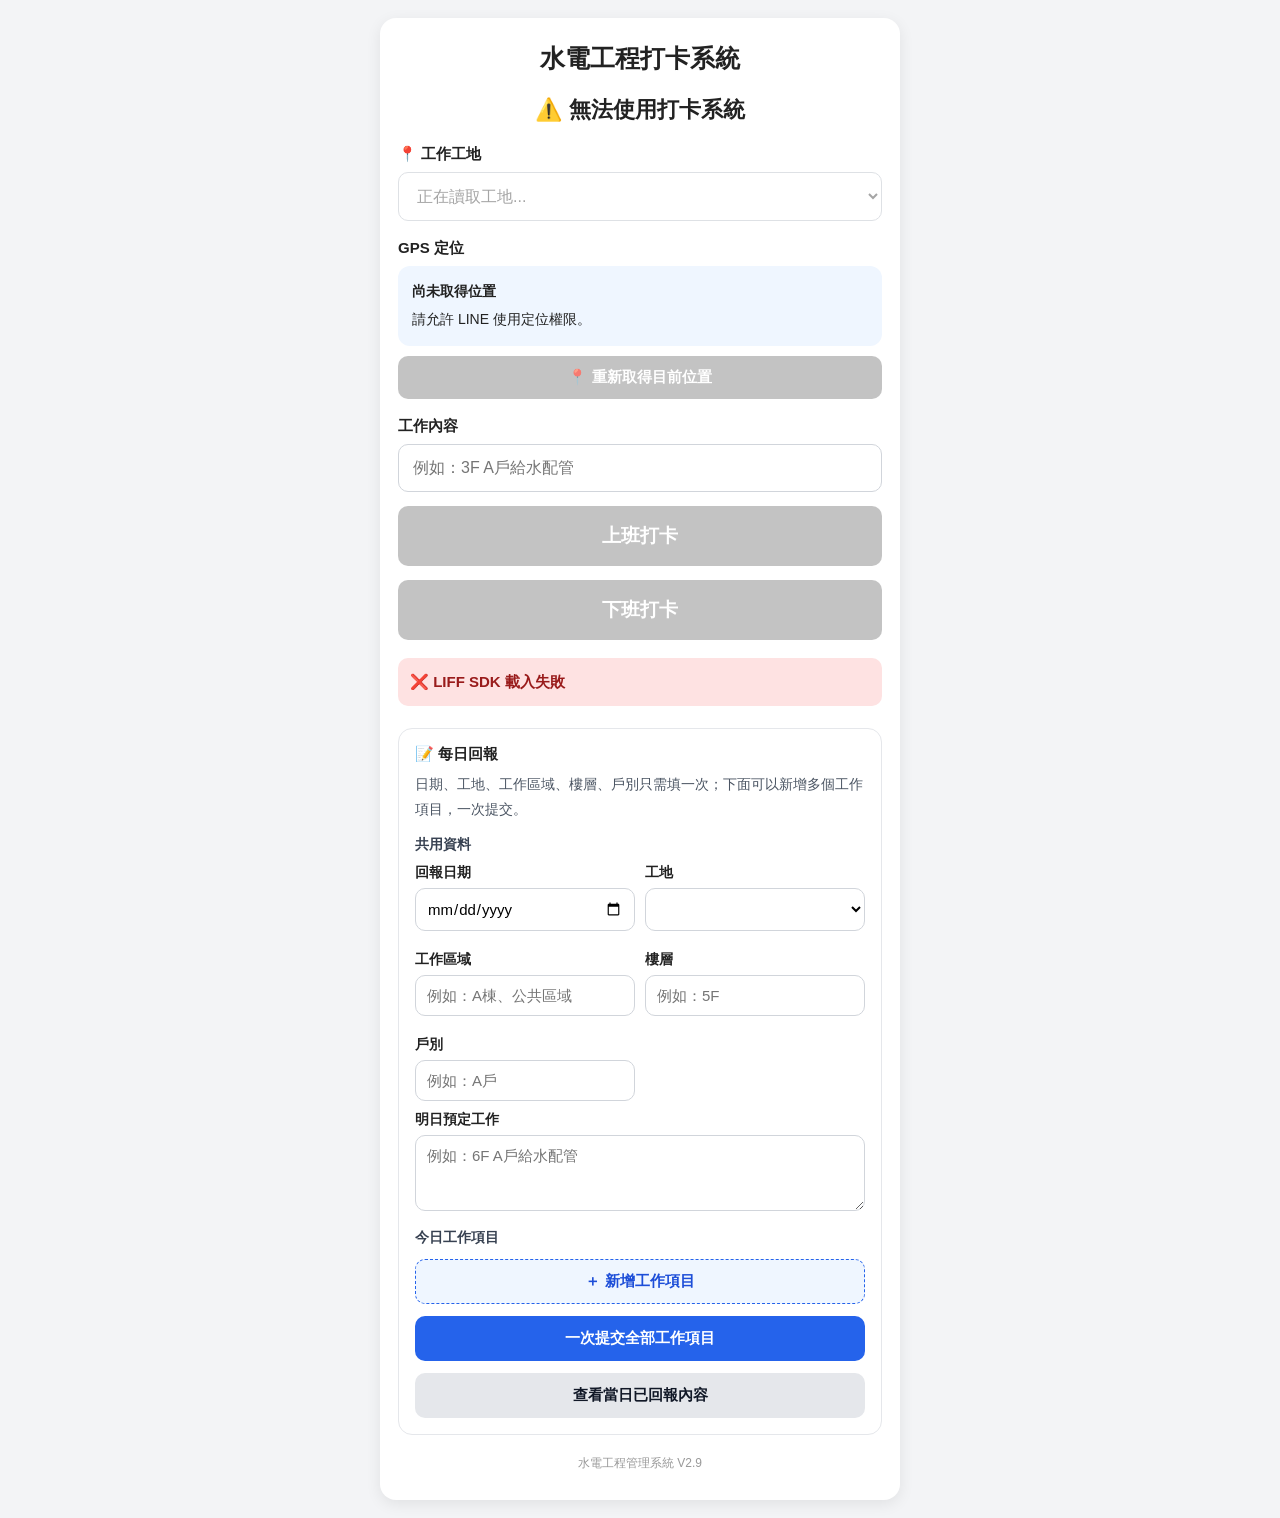
==== index.html @ 644531ba "index.htmlV2.9-每日回報審核" ====
<!DOCTYPE html>
<html lang="zh-TW">

<head>

  <meta charset="UTF-8">

  <meta
    name="viewport"
    content="width=device-width, initial-scale=1.0, viewport-fit=cover"
  >

  <title>水電工程打卡系統</title>

  <style>

    * {
      box-sizing: border-box;
    }

    body {
      margin: 0;
      padding: 18px;
      font-family:
        -apple-system,
        BlinkMacSystemFont,
        "Segoe UI",
        "Noto Sans TC",
        "Microsoft JhengHei",
        sans-serif;
      background: #f3f4f6;
      color: #222;
    }

    .card {
      max-width: 520px;
      margin: 0 auto;
      background: white;
      padding: 24px 18px 28px;
      border-radius: 16px;
      box-shadow: 0 4px 15px rgba(0,0,0,0.08);
    }

    .title {
      text-align: center;
      font-size: 25px;
      margin: 0 0 20px;
    }

    .profile-area {
      text-align: center;
      margin-bottom: 20px;
    }

    .profile-pic {
      width: 82px;
      height: 82px;
      border-radius: 50%;
      object-fit: cover;
      display: none;
      margin: 0 auto 10px;
      background: #eee;
    }

    #displayName {
      font-size: 22px;
      font-weight: bold;
      margin-top: 8px;
    }

    #employeeInfo {
      margin-top: 6px;
      font-size: 14px;
      color: #777;
    }

    .section {
      margin-top: 18px;
      text-align: left;
    }

    .section-title {
      display: block;
      font-size: 15px;
      font-weight: bold;
      margin-bottom: 8px;
    }

    select,
    input,
    textarea {
      width: 100%;
      padding: 14px;
      font-size: 16px;
      border: 1px solid #d1d5db;
      border-radius: 10px;
      background: white;
    }

    select:focus,
    input:focus,
    textarea:focus {
      outline: none;
      border-color: #2563eb;
    }

    .gps-box {
      margin-top: 8px;
      padding: 14px;
      border-radius: 12px;
      background: #eff6ff;
      font-size: 14px;
      line-height: 1.7;
    }

    .gps-title {
      font-weight: bold;
      margin-bottom: 4px;
    }

    .gps-ok {
      margin-top: 10px;
      padding: 9px;
      border-radius: 8px;
      background: #dcfce7;
      color: #166534;
      font-weight: bold;
    }

    .gps-error {
      margin-top: 10px;
      padding: 9px;
      border-radius: 8px;
      background: #fee2e2;
      color: #991b1b;
      font-weight: bold;
    }

    .gps-warn {
      margin-top: 10px;
      padding: 9px;
      border-radius: 8px;
      background: #fef3c7;
      color: #92400e;
      font-weight: bold;
    }

    .location-btn {
      width: 100%;
      margin-top: 10px;
      padding: 12px;
      border: none;
      border-radius: 10px;
      background: #2563eb;
      color: white;
      font-size: 15px;
      font-weight: bold;
      cursor: pointer;
    }

    .btn {
      width: 100%;
      border: none;
      padding: 17px;
      margin-top: 14px;
      border-radius: 10px;
      color: white;
      font-size: 19px;
      font-weight: bold;
      cursor: pointer;
    }

    .btn-in {
      background: #16a34a;
    }

    .btn-out {
      background: #dc2626;
    }

    .btn:disabled,
    .location-btn:disabled {
      background: #aaa;
      cursor: not-allowed;
      opacity: 0.7;
    }

    #statusMsg {
      margin-top: 18px;
      padding: 12px;
      border-radius: 10px;
      font-size: 15px;
      line-height: 1.6;
      font-weight: bold;
      word-break: break-word;
      text-align: left;
      background: #f8fafc;
    }

    .status-normal {
      color: #555;
    }

    .status-success {
      color: #166534;
      background: #dcfce7 !important;
    }

    .status-error {
      color: #991b1b;
      background: #fee2e2 !important;
    }

    .small {
      margin-top: 20px;
      color: #999;
      font-size: 12px;
      text-align: center;
    }


    .admin-entry {
      display: none;
      margin-top: 22px;
      padding-top: 18px;
      border-top: 1px solid #e5e7eb;
    }

    .admin-btn {
      width: 100%;
      border: none;
      padding: 14px;
      border-radius: 10px;
      background: #374151;
      color: white;
      font-size: 16px;
      font-weight: bold;
      cursor: pointer;
    }

    .admin-panel {
      display: none;
      max-width: 720px;
      margin: 0 auto;
      background: white;
      padding: 24px 18px 28px;
      border-radius: 16px;
      box-shadow: 0 4px 15px rgba(0,0,0,0.08);
    }

    .admin-toolbar {
      display: flex;
      gap: 10px;
      margin-bottom: 18px;
    }

    .admin-toolbar button {
      flex: 1;
      border: none;
      padding: 12px;
      border-radius: 10px;
      font-size: 15px;
      font-weight: bold;
      cursor: pointer;
    }

    .btn-back {
      background: #e5e7eb;
      color: #111827;
    }

    .btn-refresh {
      background: #2563eb;
      color: white;
    }

    .open-segment {
      margin-top: 14px;
      padding: 16px;
      border: 1px solid #e5e7eb;
      border-radius: 12px;
      background: #f9fafb;
    }

    .open-segment-title {
      font-size: 18px;
      font-weight: bold;
      margin-bottom: 10px;
    }

    .open-segment-info {
      font-size: 14px;
      line-height: 1.8;
      color: #4b5563;
    }

    .makeup-form {
      margin-top: 14px;
      padding-top: 14px;
      border-top: 1px dashed #d1d5db;
    }

    .makeup-form label {
      display: block;
      margin: 12px 0 6px;
      font-size: 14px;
      font-weight: bold;
    }

    .makeup-form textarea {
      width: 100%;
      min-height: 82px;
      resize: vertical;
      padding: 12px;
      font-size: 16px;
      border: 1px solid #d1d5db;
      border-radius: 10px;
      background: white;
      font-family: inherit;
    }

    .makeup-submit {
      width: 100%;
      margin-top: 14px;
      border: none;
      padding: 14px;
      border-radius: 10px;
      background: #7c3aed;
      color: white;
      font-size: 16px;
      font-weight: bold;
      cursor: pointer;
    }

    .makeup-submit:disabled {
      background: #aaa;
      cursor: not-allowed;
    }

    .admin-empty {
      padding: 20px;
      text-align: center;
      border-radius: 12px;
      background: #f3f4f6;
      color: #6b7280;
    }

    #adminStatus {
      margin: 14px 0;
      padding: 12px;
      border-radius: 10px;
      font-size: 14px;
      line-height: 1.6;
      display: none;
    }


    .review-section {
      margin-top: 22px;
      padding-top: 18px;
      border-top: 2px solid #e5e7eb;
    }

    .review-filter {
      display: grid;
      grid-template-columns: 1fr;
      gap: 10px;
      margin-top: 12px;
    }

    .review-filter label {
      font-size: 14px;
      font-weight: bold;
      margin-bottom: 4px;
      display: block;
    }

    .review-action-row {
      display: flex;
      gap: 10px;
      margin-top: 12px;
    }

    .review-action-row button {
      flex: 1;
      border: none;
      padding: 13px;
      border-radius: 10px;
      font-size: 15px;
      font-weight: bold;
      cursor: pointer;
    }

    .btn-review-refresh {
      background: #0f766e;
      color: white;
    }

    .btn-review-list {
      background: #475569;
      color: white;
    }

    .review-card {
      margin-top: 14px;
      padding: 16px;
      border: 1px solid #e5e7eb;
      border-radius: 12px;
      background: #fff;
    }

    .review-card-title {
      font-size: 18px;
      font-weight: bold;
      margin-bottom: 8px;
    }

    .review-meta {
      font-size: 14px;
      line-height: 1.8;
      color: #4b5563;
    }

    .review-tags {
      display: flex;
      flex-wrap: wrap;
      gap: 8px;
      margin-top: 10px;
    }

    .review-tag {
      display: inline-block;
      padding: 5px 9px;
      border-radius: 999px;
      font-size: 12px;
      font-weight: bold;
      background: #f3f4f6;
      color: #374151;
    }

    .review-tag.warn {
      background: #fef3c7;
      color: #92400e;
    }

    .review-tag.error {
      background: #fee2e2;
      color: #991b1b;
    }

    .review-tag.success {
      background: #dcfce7;
      color: #166534;
    }

    .review-form {
      margin-top: 14px;
      padding-top: 14px;
      border-top: 1px dashed #d1d5db;
    }

    .review-form label {
      display: block;
      margin: 10px 0 6px;
      font-size: 14px;
      font-weight: bold;
    }

    .review-form textarea {
      width: 100%;
      min-height: 72px;
      resize: vertical;
      padding: 12px;
      font-size: 15px;
      border: 1px solid #d1d5db;
      border-radius: 10px;
      background: white;
      font-family: inherit;
    }

    .review-button-row {
      display: flex;
      gap: 10px;
      margin-top: 12px;
    }

    .review-button-row button {
      flex: 1;
      border: none;
      padding: 12px;
      border-radius: 10px;
      color: white;
      font-size: 15px;
      font-weight: bold;
      cursor: pointer;
    }

    .btn-review-approve {
      background: #16a34a;
    }

    .btn-review-return {
      background: #dc2626;
    }

    .review-button-row button:disabled,
    .review-action-row button:disabled {
      background: #aaa;
      cursor: not-allowed;
    }

    #reviewStatusMsg {
      margin-top: 12px;
      padding: 12px;
      border-radius: 10px;
      font-size: 14px;
      line-height: 1.6;
      display: none;
      white-space: pre-line;
    }

    @media (min-width: 640px) {
      .review-filter {
        grid-template-columns: 1fr 1fr;
      }
    }


    .daily-settlement-section {
      margin-top: 22px;
      padding-top: 18px;
      border-top: 2px solid #e5e7eb;
    }

    .daily-settlement-card {
      margin-top: 14px;
      padding: 16px;
      border: 1px solid #e5e7eb;
      border-radius: 12px;
      background: #fff;
    }

    .daily-settlement-title {
      font-size: 18px;
      font-weight: bold;
      margin-bottom: 8px;
    }

    .daily-settlement-meta {
      font-size: 14px;
      line-height: 1.8;
      color: #4b5563;
    }

    .daily-settlement-highlight {
      margin-top: 10px;
      padding: 12px;
      border-radius: 10px;
      background: #f8fafc;
      font-size: 14px;
      line-height: 1.8;
    }

    .daily-settlement-form {
      margin-top: 14px;
      padding-top: 14px;
      border-top: 1px dashed #d1d5db;
    }

    .daily-settlement-form label {
      display: block;
      margin: 10px 0 6px;
      font-size: 14px;
      font-weight: bold;
    }

    .daily-settlement-form textarea {
      width: 100%;
      min-height: 72px;
      resize: vertical;
      padding: 12px;
      font-size: 15px;
      border: 1px solid #d1d5db;
      border-radius: 10px;
      background: white;
      font-family: inherit;
    }

    .btn-daily-settlement {
      width: 100%;
      margin-top: 12px;
      border: none;
      padding: 13px;
      border-radius: 10px;
      font-size: 15px;
      font-weight: bold;
      cursor: pointer;
      background: #2563eb;
      color: white;
    }

    .btn-daily-settlement:disabled {
      background: #aaa;
      cursor: not-allowed;
    }

    #dailySettlementStatusMsg {
      margin-top: 12px;
      padding: 12px;
      border-radius: 10px;
      font-size: 14px;
      line-height: 1.6;
      display: none;
      white-space: pre-line;
    }


    .payroll-section {
      margin-top: 22px;
      padding-top: 18px;
      border-top: 2px solid #e5e7eb;
    }

    .payroll-card {
      margin-top: 14px;
      padding: 16px;
      border: 1px solid #e5e7eb;
      border-radius: 12px;
      background: #fff;
    }

    .payroll-title {
      font-size: 18px;
      font-weight: bold;
      margin-bottom: 8px;
    }

    .payroll-meta {
      font-size: 14px;
      line-height: 1.8;
      color: #4b5563;
    }

    .payroll-summary {
      margin-top: 10px;
      padding: 12px;
      border-radius: 10px;
      background: #f8fafc;
      font-size: 14px;
      line-height: 1.9;
    }

    .payroll-total {
      margin-top: 10px;
      padding: 12px;
      border-radius: 10px;
      background: #eef2ff;
      font-size: 17px;
      font-weight: bold;
      line-height: 1.6;
    }

    .payroll-form {
      margin-top: 14px;
      padding-top: 14px;
      border-top: 1px dashed #d1d5db;
    }

    .payroll-form label {
      display: block;
      margin: 10px 0 6px;
      font-size: 14px;
      font-weight: bold;
    }

    .payroll-form input,
    .payroll-form textarea {
      width: 100%;
      box-sizing: border-box;
      padding: 12px;
      font-size: 15px;
      border: 1px solid #d1d5db;
      border-radius: 10px;
      background: white;
      font-family: inherit;
    }

    .payroll-form textarea {
      min-height: 72px;
      resize: vertical;
    }

    .btn-payroll-finalize {
      width: 100%;
      margin-top: 12px;
      border: none;
      padding: 13px;
      border-radius: 10px;
      font-size: 15px;
      font-weight: bold;
      cursor: pointer;
      background: #7c3aed;
      color: white;
    }

    .btn-payroll-finalize:disabled {
      background: #aaa;
      cursor: not-allowed;
    }

    .btn-payroll-return {
      width: 100%;
      margin-top: 10px;
      border: none;
      padding: 13px;
      border-radius: 10px;
      font-size: 15px;
      font-weight: bold;
      cursor: pointer;
      background: #dc2626;
      color: white;
    }

    .btn-payroll-return:disabled {
      background: #aaa;
      cursor: not-allowed;
    }

    #payrollStatusMsg {
      margin-top: 12px;
      padding: 12px;
      border-radius: 10px;
      font-size: 14px;
      line-height: 1.6;
      display: none;
      white-space: pre-line;
    }

    .daily-report-section {
      margin-top: 22px;
      padding: 16px;
      border: 1px solid #e5e7eb;
      border-radius: 14px;
      background: #ffffff;
    }

    .daily-report-grid {
      display: grid;
      grid-template-columns: 1fr 1fr;
      gap: 10px;
    }

    .daily-report-field {
      margin-top: 10px;
    }

    .daily-report-field label {
      display: block;
      margin-bottom: 6px;
      font-size: 14px;
      font-weight: bold;
    }

    .daily-report-field input,
    .daily-report-field select,
    .daily-report-field textarea {
      width: 100%;
      box-sizing: border-box;
      padding: 11px;
      border: 1px solid #d1d5db;
      border-radius: 10px;
      font-size: 15px;
      font-family: inherit;
      background: white;
    }

    .daily-report-field textarea {
      min-height: 76px;
      resize: vertical;
    }

    .btn-report-submit,
    .btn-report-list {
      width: 100%;
      margin-top: 12px;
      border: none;
      padding: 13px;
      border-radius: 10px;
      font-size: 15px;
      font-weight: bold;
      cursor: pointer;
    }

    .btn-report-submit {
      background: #2563eb;
      color: white;
    }

    .btn-report-list {
      background: #e5e7eb;
      color: #111827;
    }

    .btn-report-submit:disabled,
    .btn-report-list:disabled {
      background: #aaa;
      color: white;
      cursor: not-allowed;
    }

    #dailyReportStatusMsg {
      margin-top: 12px;
      padding: 12px;
      border-radius: 10px;
      font-size: 14px;
      line-height: 1.6;
      display: none;
      white-space: pre-line;
    }

    .daily-report-card {
      margin-top: 12px;
      padding: 14px;
      border: 1px solid #e5e7eb;
      border-radius: 12px;
      background: #f9fafb;
      font-size: 14px;
      line-height: 1.75;
    }

    .daily-report-card-title {
      font-size: 16px;
      font-weight: bold;
      margin-bottom: 6px;
    }

    .daily-report-item-editor {
      margin-top: 14px;
      padding: 14px;
      border: 1px solid #dbeafe;
      border-radius: 12px;
      background: #f8fbff;
    }

    .daily-report-item-header {
      display: flex;
      align-items: center;
      justify-content: space-between;
      gap: 10px;
      margin-bottom: 4px;
    }

    .daily-report-item-title {
      font-size: 16px;
      font-weight: bold;
    }

    .btn-report-remove {
      border: none;
      padding: 8px 10px;
      border-radius: 8px;
      font-size: 13px;
      font-weight: bold;
      cursor: pointer;
      background: #fee2e2;
      color: #b91c1c;
    }

    .btn-report-add {
      width: 100%;
      margin-top: 12px;
      border: 1px dashed #2563eb;
      padding: 12px;
      border-radius: 10px;
      font-size: 15px;
      font-weight: bold;
      cursor: pointer;
      background: #eff6ff;
      color: #1d4ed8;
    }

    .daily-report-shared-title {
      margin-top: 14px;
      font-size: 14px;
      font-weight: bold;
      color: #374151;
    }

    .daily-report-review-section {
      margin-top: 22px;
      padding: 16px;
      border: 1px solid #e5e7eb;
      border-radius: 14px;
      background: #ffffff;
    }

    .daily-report-review-card {
      margin-top: 12px;
      padding: 14px;
      border: 1px solid #d1d5db;
      border-radius: 12px;
      background: #f9fafb;
      line-height: 1.75;
      font-size: 14px;
    }

    .daily-report-review-actions {
      margin-top: 12px;
      display: grid;
      grid-template-columns: 1fr 1fr;
      gap: 10px;
    }

    .btn-report-confirm,
    .btn-report-return {
      width: 100%;
      border: none;
      padding: 12px;
      border-radius: 10px;
      font-size: 14px;
      font-weight: bold;
      cursor: pointer;
    }

    .btn-report-confirm {
      background: #16a34a;
      color: white;
    }

    .btn-report-return {
      background: #dc2626;
      color: white;
    }

    .btn-report-confirm:disabled,
    .btn-report-return:disabled {
      background: #aaa;
      cursor: not-allowed;
    }

    .returned-note {
      margin-top: 8px;
      padding: 10px;
      border-radius: 8px;
      background: #fee2e2;
      color: #991b1b;
      font-weight: bold;
      white-space: pre-line;
    }

    #dailyReportReviewStatusMsg {
      margin-top: 12px;
      padding: 12px;
      border-radius: 10px;
      font-size: 14px;
      line-height: 1.6;
      display: none;
      white-space: pre-line;
    }

    @media (max-width: 640px) {
      .daily-report-grid {
        grid-template-columns: 1fr;
      }
    }

    .payroll-warning {
      margin-top: 10px;
      padding: 10px;
      border-radius: 10px;
      background: #fff7ed;
      color: #9a3412;
      font-size: 13px;
      line-height: 1.6;
    }

  </style>

</head>


<body>

  <div class="card">

    <h1 class="title">
      水電工程打卡系統
    </h1>


    <div class="profile-area">

      <img
        id="pictureUrl"
        class="profile-pic"
        src=""
        alt="LINE頭像"
      >


      <div id="displayName">
        LINE 身分確認中...
      </div>


      <div id="employeeInfo">
      </div>

    </div>


    <div class="section">

      <label
        class="section-title"
        for="siteSelect"
      >
        📍 工作工地
      </label>

      <select
        id="siteSelect"
        disabled
      >
        <option value="">
          正在讀取工地...
        </option>
      </select>

    </div>


    <div class="section">

      <div class="section-title">
        GPS 定位
      </div>

      <div
        id="gpsBox"
        class="gps-box"
      >

        <div class="gps-title">
          尚未取得位置
        </div>

        請允許 LINE 使用定位權限。

      </div>


      <button
        id="locationBtn"
        class="location-btn"
        onclick="refreshLocation()"
        disabled
      >
        📍 重新取得目前位置
      </button>

    </div>


    <div class="section">

      <label
        class="section-title"
        for="workContent"
      >
        工作內容
      </label>

      <input
        id="workContent"
        type="text"
        placeholder="例如：3F A戶給水配管"
      >

    </div>


    <button
      id="btnIn"
      class="btn btn-in"
      onclick="checkIn('上班')"
      disabled
    >
      上班打卡
    </button>


    <button
      id="btnOut"
      class="btn btn-out"
      onclick="checkIn('下班')"
      disabled
    >
      下班打卡
    </button>


    <div
      id="statusMsg"
      class="status-normal"
    >
      正在連接 LINE...
    </div>


    <div
      id="dailyReportSection"
      class="daily-report-section"
    >

      <div class="section-title">
        📝 每日回報
      </div>

      <div class="open-segment-info">
        日期、工地、工作區域、樓層、戶別只需填一次；下面可以新增多個工作項目，一次提交。
      </div>

      <div class="daily-report-shared-title">
        共用資料
      </div>

      <div class="daily-report-grid">

        <div class="daily-report-field">
          <label for="dailyReportDate">
            回報日期
          </label>
          <input
            id="dailyReportDate"
            type="date"
          >
        </div>

        <div class="daily-report-field">
          <label for="dailyReportSite">
            工地
          </label>
          <select
            id="dailyReportSite"
          >
          </select>
        </div>

        <div class="daily-report-field">
          <label for="dailyReportArea">
            工作區域
          </label>
          <input
            id="dailyReportArea"
            type="text"
            placeholder="例如：A棟、公共區域"
          >
        </div>

        <div class="daily-report-field">
          <label for="dailyReportFloor">
            樓層
          </label>
          <input
            id="dailyReportFloor"
            type="text"
            placeholder="例如：5F"
          >
        </div>

        <div class="daily-report-field">
          <label for="dailyReportUnit">
            戶別
          </label>
          <input
            id="dailyReportUnit"
            type="text"
            placeholder="例如：A戶"
          >
        </div>

      </div>

      <div class="daily-report-field">
        <label for="dailyReportTomorrow">
          明日預定工作
        </label>
        <textarea
          id="dailyReportTomorrow"
          placeholder="例如：6F A戶給水配管"
        ></textarea>
      </div>

      <div class="daily-report-shared-title">
        今日工作項目
      </div>

      <div
        id="dailyReportItems"
      ></div>

      <button
        id="dailyReportAddItemButton"
        class="btn-report-add"
        onclick="addDailyReportItem()"
      >
        ＋ 新增工作項目
      </button>

      <button
        id="dailyReportSubmitButton"
        class="btn-report-submit"
        onclick="submitDailyReportBatch()"
      >
        一次提交全部工作項目
      </button>

      <button
        id="dailyReportListButton"
        class="btn-report-list"
        onclick="loadOwnDailyReports()"
      >
        查看當日已回報內容
      </button>

      <div
        id="dailyReportStatusMsg"
      ></div>

      <div
        id="dailyReportList"
      ></div>

    </div>


    <div
      id="adminEntry"
      class="admin-entry"
    >
      <button
        class="admin-btn"
        onclick="openAdminPanel()"
      >
        🛠️ 管理員補卡
      </button>
    </div>

    <div class="small">
      水電工程管理系統 V2.9
    </div>

  </div>

  <div
    id="adminPanel"
    class="admin-panel"
  >
    <h1 class="title">
      管理員補卡
    </h1>

    <div class="admin-toolbar">
      <button
        class="btn-back"
        onclick="closeAdminPanel()"
      >
        ← 返回打卡
      </button>

      <button
        class="btn-refresh"
        onclick="loadOpenSegments()"
      >
        重新整理
      </button>
    </div>

    <div
      id="adminStatus"
    ></div>

    <div
      class="open-segment"
      style="margin-bottom:18px;"
    >
      <div class="open-segment-title">
        ＋ 新增完整補卡
      </div>

      <div class="open-segment-info">
        適用於：員工整天忘記打上班卡與下班卡。
      </div>

      <div class="makeup-form">

        <label for="fullEmployeeId">
          員工ID
        </label>

        <input
          id="fullEmployeeId"
          type="text"
          placeholder="例如：EMP001"
        >

        <label for="fullSiteId">
          工地
        </label>

        <select id="fullSiteId">
          <option value="">
            請選擇工地
          </option>
        </select>

        <label for="fullStartTime">
          補上班時間
        </label>

        <input
          id="fullStartTime"
          type="datetime-local"
        >

        <label for="fullEndTime">
          補下班時間
        </label>

        <input
          id="fullEndTime"
          type="datetime-local"
        >

        <label for="fullWorkContent">
          工作內容
        </label>

        <input
          id="fullWorkContent"
          type="text"
          placeholder="例如：3F A戶給水配管"
        >

        <label for="fullReason">
          補卡原因（必填）
        </label>

        <textarea
          id="fullReason"
          placeholder="例如：員工整日忘記打卡"
        ></textarea>

        <button
          id="fullMakeupButton"
          class="makeup-submit"
          onclick="submitFullMakeup()"
        >
          建立完整補卡
        </button>

      </div>
    </div>

    <div class="review-section">

      <div class="open-segment-title">
        📋 出勤審核
      </div>

      <div class="open-segment-info">
        依「日期 × 員工 × 工地」彙總工作區段，確認出工日與加班。
      </div>

      <div class="review-filter">

        <div>
          <label for="reviewDate">
            審核日期
          </label>

          <input
            id="reviewDate"
            type="date"
          >
        </div>

        <div>
          <label for="reviewSiteId">
            工地
          </label>

          <select id="reviewSiteId">
            <option value="">
              全部可管理工地
            </option>
          </select>
        </div>

      </div>

      <div class="review-action-row">

        <button
          id="reviewRefreshButton"
          class="btn-review-refresh"
          onclick="refreshAttendanceReview()"
        >
          重新彙總
        </button>

        <button
          id="reviewListButton"
          class="btn-review-list"
          onclick="loadAttendanceReviews()"
        >
          讀取審核
        </button>

      </div>

      <div
        id="reviewStatusMsg"
      ></div>

      <div
        id="attendanceReviewList"
      >
        <div class="admin-empty">
          請先選日期，再按「重新彙總」
        </div>
      </div>

    </div>


    <div
      id="dailyReportReviewSection"
      class="daily-report-review-section"
    >

      <div class="open-segment-title">
        📝 每日回報審核
      </div>

      <div class="open-segment-info">
        OWNER / ADMIN 可審核全部工地；SITE_MANAGER 只能審核自己負責的工地。退回修正必須填寫原因。
      </div>

      <div class="review-filter">

        <div>
          <label for="dailyReportReviewDate">
            回報日期
          </label>

          <input
            id="dailyReportReviewDate"
            type="date"
          >
        </div>

        <div>
          <label for="dailyReportReviewSite">
            工地
          </label>

          <select
            id="dailyReportReviewSite"
          >
            <option value="">
              全部可管理工地
            </option>
          </select>
        </div>

      </div>

      <div class="review-action-row">

        <button
          id="dailyReportReviewListButton"
          class="btn-review-list"
          onclick="loadDailyReportReviews()"
        >
          讀取每日回報
        </button>

      </div>

      <div
        id="dailyReportReviewStatusMsg"
      ></div>

      <div
        id="dailyReportReviewList"
      >
        <div class="admin-empty">
          請先選日期，再按「讀取每日回報」
        </div>
      </div>

    </div>


    <div
      id="dailySettlementSection"
      class="daily-settlement-section"
      style="display:none;"
    >

      <div class="open-segment-title">
        💰 出勤日結
      </div>

      <div class="open-segment-info">
        公司級最終出勤日結。一位員工同一天不論跑幾個工地，都只會形成一筆日結。
      </div>

      <div class="review-filter">

        <div>
          <label for="dailySettlementDate">
            日結日期
          </label>

          <input
            id="dailySettlementDate"
            type="date"
          >
        </div>

      </div>

      <div class="review-action-row">

        <button
          id="dailySettlementRefreshButton"
          class="btn-review-refresh"
          onclick="refreshDailySettlement()"
        >
          重新彙總日結
        </button>

        <button
          id="dailySettlementListButton"
          class="btn-review-list"
          onclick="loadDailySettlements()"
        >
          讀取日結
        </button>

      </div>

      <div
        id="dailySettlementStatusMsg"
      ></div>

      <div
        id="dailySettlementList"
      >
        <div class="admin-empty">
          請先選日期，再按「重新彙總日結」
        </div>
      </div>

    </div>


    <div
      id="payrollSection"
      class="payroll-section"
      style="display:none;"
    >

      <div class="open-segment-title">
        💵 薪資結算
      </div>

      <div class="open-segment-info">
        依「已日結」資料按月份彙總薪資。正式結算後不會被重新彙總直接覆蓋。
      </div>

      <div class="review-filter">

        <div>
          <label for="payrollMonth">
            結算月份
          </label>

          <input
            id="payrollMonth"
            type="month"
          >
        </div>

      </div>

      <div class="review-action-row">

        <button
          id="payrollRefreshButton"
          class="btn-review-refresh"
          onclick="refreshPayroll()"
        >
          重新彙總薪資
        </button>

        <button
          id="payrollListButton"
          class="btn-review-list"
          onclick="loadPayrolls()"
        >
          讀取薪資
        </button>

      </div>

      <div
        id="payrollStatusMsg"
      ></div>

      <div
        id="payrollList"
      >
        <div class="admin-empty">
          請先選月份，再按「重新彙總薪資」
        </div>
      </div>

    </div>



    <div
      id="openSegmentList"
    >
      <div class="admin-empty">
        正在讀取未完成工作區段...
      </div>
    </div>
  </div>


  <!-- LINE LIFF SDK -->

  <script
    src="https://static.line-scdn.net/liff/edge/2/sdk.js">
  </script>


  <script>

    // ==========================================
    // 系統設定
    // ==========================================

    const LIFF_ID =
      "2011467618-lNiVqxsV";


    const GAS_URL =
      "https://script.google.com/macros/s/AKfycbzrmID3lIBP2bxM_qC4nLiEOBEcROB3sFRH9eZsHt--A6o4VZpvuf63pzW0ku4j-TTd0w/exec";


    // ==========================================
    // 系統資料
    // ==========================================

    let userId = "";

    let userName = "";

    let employee = null;

    let sites = [];

    let settings = {};

    let currentPosition = null;

    let currentDistance = null;

    let gpsAllowed = false;

    let sending = false;


    // ==========================================
    // 畫面載入
    // ==========================================

    window.onload = async function () {

      setButtons(false);

      document
        .getElementById("siteSelect")
        .disabled =
        true;

      document
        .getElementById("locationBtn")
        .disabled =
        true;


      try {

        showStatus(
          "正在初始化 LINE...",
          "normal"
        );


        if (
          typeof liff ===
          "undefined"
        ) {

          throw new Error(
            "LIFF SDK 載入失敗"
          );

        }


        // ======================================
        // LIFF 初始化
        // ======================================

        await liff.init({

          liffId: LIFF_ID

        });


        // ======================================
        // 必須由 LINE App 開啟
        // ======================================

        if (!liff.isInClient()) {

          throw new Error(
            "請從 LINE App 開啟打卡系統"
          );

        }


        // ======================================
        // 登入
        // ======================================

        if (!liff.isLoggedIn()) {

          liff.login();

          return;

        }


        showStatus(
          "正在取得 LINE 身分...",
          "normal"
        );


        // ======================================
        // LINE Profile
        // ======================================

        const profile =
          await liff.getProfile();


        userId =
          profile.userId;


        userName =
          profile.displayName;


        document
          .getElementById(
            "displayName"
          )
          .innerText =
          userName +
          "，辛苦了！";


        if (profile.pictureUrl) {

          const picture =
            document.getElementById(
              "pictureUrl"
            );


          picture.src =
            profile.pictureUrl;


          picture.style.display =
            "block";

        }


        // ======================================
        // 從 GAS V2 讀取員工 + 工地
        // ======================================

        showStatus(
          "正在讀取員工與工地資料...",
          "normal"
        );


        const result =
          await callApi({

            action:
              "bootstrap",

            userId:
              userId

          });


        if (!result.success) {

          throw new Error(
            result.message ||
            "無法讀取系統資料"
          );

        }


        employee =
          result.employee;


        sites =
          result.sites || [];


        settings =
          result.settings || {};


        // ======================================
        // 管理權限入口
        // ======================================

        updateAdminEntry();


        // ======================================
        // 顯示員工資料
        // ======================================

        document
          .getElementById(
            "employeeInfo"
          )
          .innerText =
          (
            employee.grade ||
            "未設定級職"
          ) +
          " ｜ " +
          (
            employee.permission ||
            "未設定權限"
          );


        // ======================================
        // 工地選單
        // ======================================

        renderSites();

        renderDailyReportSites();

        setDefaultDailyReportDate();


        if (
          sites.length === 0
        ) {

          throw new Error(
            "目前沒有施工中的工地"
          );

        }


        document
          .getElementById(
            "siteSelect"
          )
          .disabled =
          false;


        document
          .getElementById(
            "locationBtn"
          )
          .disabled =
          false;


        showStatus(
          "✅ 身分確認成功，正在取得 GPS...",
          "success"
        );


        // ======================================
        // 自動取得 GPS
        // ======================================

        await refreshLocation();


      } catch (error) {

        console.error(error);


        document
          .getElementById(
            "displayName"
          )
          .innerText =
          "⚠️ 無法使用打卡系統";


        showStatus(
          "❌ " +
          (
            error.message ||
            error
          ),
          "error"
        );


        setButtons(false);

      }

    };


    // ==========================================
    // 顯示工地
    // ==========================================

    function renderSites() {

      const select =
        document.getElementById(
          "siteSelect"
        );


      select.innerHTML =
        "";


      sites.forEach(
        function (site) {

          const option =
            document.createElement(
              "option"
            );


          option.value =
            site.siteId;


          option.innerText =
            site.name;


          select.appendChild(
            option
          );

        }
      );


      select.onchange =
        function () {

          updateGpsDisplay();

        };

    }


    // ==========================================
    // 取得目前選擇工地
    // ==========================================

    function getSelectedSite() {

      const siteId =
        document
          .getElementById(
            "siteSelect"
          )
          .value;


      return sites.find(
        function (site) {

          return (
            String(
              site.siteId
            ) ===
            String(
              siteId
            )
          );

        }
      );

    }


    // ==========================================
    // 重新取得 GPS
    // ==========================================

    function refreshLocation() {

      return new Promise(
        function (
          resolve,
          reject
        ) {

          currentPosition =
            null;

          currentDistance =
            null;

          gpsAllowed =
            false;


          setButtons(false);


          document
            .getElementById(
              "gpsBox"
            )
            .innerHTML =
            `
              <div class="gps-title">
                📡 正在取得目前位置...
              </div>
            `;


          if (
            !navigator.geolocation
          ) {

            showGpsError(
              "此裝置不支援 GPS 定位"
            );

            reject(
              new Error(
                "此裝置不支援 GPS 定位"
              )
            );

            return;

          }


          navigator
            .geolocation
            .getCurrentPosition(

              function (
                position
              ) {

                currentPosition = {

                  lat:
                    position.coords.latitude,

                  lng:
                    position.coords.longitude,

                  accuracy:
                    position.coords.accuracy

                };


                updateGpsDisplay();


                resolve();

              },


              function (
                error
              ) {

                console.error(
                  "GPS Error",
                  error
                );


                let message =
                  "無法取得 GPS 定位";


                if (
                  error.code ===
                  1
                ) {

                  message =
                    "定位權限被拒絕，請允許 LINE 使用定位";

                }


                if (
                  error.code ===
                  2
                ) {

                  message =
                    "目前無法取得定位，請到戶外或稍後再試";

                }


                if (
                  error.code ===
                  3
                ) {

                  message =
                    "取得定位逾時，請再試一次";

                }


                showGpsError(
                  message
                );


                reject(
                  new Error(
                    message
                  )
                );

              },


              {

                enableHighAccuracy:
                  true,

                timeout:
                  15000,

                maximumAge:
                  0

              }

            );

        }
      );

    }


    // ==========================================
    // GPS 顯示
    // ==========================================

    function updateGpsDisplay() {

      const site =
        getSelectedSite();


      if (
        !site ||
        !currentPosition
      ) {

        setButtons(false);

        return;

      }


      const siteLat =
        Number(
          site.lat
        );


      const siteLng =
        Number(
          site.lng
        );


      if (
        isNaN(siteLat) ||
        isNaN(siteLng)
      ) {

        showGpsError(
          "這個工地尚未設定 GPS"
        );

        return;

      }


      currentDistance =
        Math.round(
          calculateDistance(
            currentPosition.lat,
            currentPosition.lng,
            siteLat,
            siteLng
          )
        );


      const radius =
        Number(
          site.radius ||
          settings.gpsRadius ||
          100
        );


      gpsAllowed =
        currentDistance <=
        radius;


      let statusHtml =
        "";


      if (gpsAllowed) {

        statusHtml =
          `
            <div class="gps-ok">
              ✅ 位於打卡範圍內
            </div>
          `;

      } else {

        const mode =
          String(
            settings.gpsMode ||
            "BLOCK"
          )
          .toUpperCase();


        if (
          mode ===
          "ALLOW_WITH_FLAG"
        ) {

          statusHtml =
            `
              <div class="gps-warn">
                ⚠️ 已超出工地範圍，
                系統目前允許異常打卡
              </div>
            `;

        } else {

          statusHtml =
            `
              <div class="gps-error">
                ❌ 已超出工地打卡範圍
              </div>
            `;

        }

      }


      document
        .getElementById(
          "gpsBox"
        )
        .innerHTML =
        `

          <div class="gps-title">
            📍 ${escapeHtml(
              site.name
            )}
          </div>

          <div>
            目前距離工地：
            <b>
              ${currentDistance}
              公尺
            </b>
          </div>

          <div>
            允許範圍：
            <b>
              ${radius}
              公尺
            </b>
          </div>

          <div>
            GPS 精度：
            約 ±${Math.round(
              currentPosition
                .accuracy
            )} 公尺
          </div>

          ${statusHtml}

        `;


      updateButtons();

    }


    // ==========================================
    // GPS 錯誤
    // ==========================================

    function showGpsError(
      message
    ) {

      gpsAllowed =
        false;


      document
        .getElementById(
          "gpsBox"
        )
        .innerHTML =
        `
          <div class="gps-error">
            ❌
            ${escapeHtml(
              message
            )}
          </div>
        `;


      setButtons(false);

    }


    // ==========================================
    // 打卡
    // ==========================================

    function checkIn(
      type
    ) {

      if (sending) {

        return;

      }


      if (!userId) {

        showStatus(
          "❌ 尚未取得 LINE 身分",
          "error"
        );

        return;

      }


      const site =
        getSelectedSite();


      if (!site) {

        showStatus(
          "❌ 請先選擇工地",
          "error"
        );

        return;

      }


      if (!currentPosition) {

        showStatus(
          "❌ 尚未取得 GPS 定位",
          "error"
        );

        return;

      }


      const mode =
        String(
          settings.gpsMode ||
          "BLOCK"
        )
        .toUpperCase();


      if (
        !gpsAllowed &&
        mode ===
        "BLOCK"
      ) {

        showStatus(
          "❌ 目前不在允許打卡範圍內",
          "error"
        );

        return;

      }


      let workContent =
        document
          .getElementById(
            "workContent"
          )
          .value
          .trim();


      if (!workContent) {

        workContent =
          "未填寫";

      }


      sending =
        true;


      setButtons(false);


      showStatus(
        "⏳ 正在處理" +
        type +
        "打卡...",
        "normal"
      );


      const data = {

        action:
          "clock",

        userId:
          userId,

        siteId:
          site.siteId,

        type:
          type,

        lat:
          currentPosition.lat,

        lng:
          currentPosition.lng,

        workContent:
          workContent

      };


      sendToGoogle(
        data,
        type,
        site
      );

    }


    // ==========================================
    // 傳送到 GAS
    // ==========================================

    async function sendToGoogle(
      data,
      type,
      site
    ) {

      try {

        const result =
          await callApi(
            data
          );


        if (!result.success) {

          throw new Error(
            result.message ||
            "打卡失敗"
          );

        }


        let message =
          "✅ " +
          (
            result.message ||
            type +
            "打卡成功"
          );


        message +=
          "\n\n工地：" +
          (
            result.siteName ||
            site.name
          );


        if (
          result.distance !==
          undefined
        ) {

          message +=
            "\n距離：" +
            result.distance +
            " 公尺";

        }


        if (
          type ===
          "下班" &&
          result.workHours !==
          undefined
        ) {

          message +=
            "\n本段工時：" +
            result.workHours +
            " 小時";

        }


        showStatus(
          message,
          "success"
        );


        document
          .getElementById(
            "workContent"
          )
          .value =
          "";


        // 成功後重新取得位置
        try {

          await refreshLocation();

        } catch (
          gpsError
        ) {

          console.error(
            gpsError
          );

        }


      } catch (error) {

        console.error(
          "傳送錯誤",
          error
        );


        showStatus(
          "❌ " +
          (
            error.message ||
            error
          ),
          "error"
        );


      } finally {

        sending =
          false;


        updateButtons();

      }

    }


    // ==========================================
    // 呼叫 GAS API
    // ==========================================

    async function callApi(
      data
    ) {

      const response =
        await fetch(
          GAS_URL,
          {

            method:
              "POST",

            headers: {

              "Content-Type":
                "text/plain;charset=utf-8"

            },

            body:
              JSON.stringify(
                data
              ),

            redirect:
              "follow"

          }
        );


      if (!response.ok) {

        throw new Error(
          "伺服器連線失敗"
        );

      }


      const text =
        await response.text();


      try {

        return JSON.parse(
          text
        );

      } catch (error) {

        console.error(
          "API 原始回覆：",
          text
        );


        throw new Error(
          "伺服器回傳格式錯誤"
        );

      }

    }



    // ==========================================
    // 每日回報 V1.1 - 多工作項目
    // ==========================================

    let dailyReportItemCounter = 0;


    function setDefaultDailyReportDate() {

      const input =
        document.getElementById(
          "dailyReportDate"
        );


      if (
        !input ||
        input.value
      ) {

        return;

      }


      const now =
        new Date();


      const year =
        now.getFullYear();


      const month =
        String(
          now.getMonth() + 1
        )
        .padStart(
          2,
          "0"
        );


      const day =
        String(
          now.getDate()
        )
        .padStart(
          2,
          "0"
        );


      input.value =
        year +
        "-" +
        month +
        "-" +
        day;


      ensureDailyReportFirstItem();

    }


    function renderDailyReportSites() {

      const select =
        document.getElementById(
          "dailyReportSite"
        );


      if (!select) {

        return;

      }


      select.innerHTML =
        "";


      sites.forEach(
        function(site) {

          const option =
            document.createElement(
              "option"
            );


          option.value =
            site.siteId;


          option.innerText =
            site.name;


          select.appendChild(
            option
          );

        }
      );


      const clockSite =
        document.getElementById(
          "siteSelect"
        );


      if (
        clockSite &&
        clockSite.value
      ) {

        select.value =
          clockSite.value;

      }


      ensureDailyReportFirstItem();

    }


    function ensureDailyReportFirstItem() {

      const wrap =
        document.getElementById(
          "dailyReportItems"
        );


      if (
        !wrap ||
        wrap.children.length > 0
      ) {

        return;

      }


      addDailyReportItem();

    }


    function addDailyReportItem(
      preset = {}
    ) {

      const wrap =
        document.getElementById(
          "dailyReportItems"
        );


      if (!wrap) {

        return;

      }


      if (
        wrap.children.length >= 20
      ) {

        showDailyReportStatus(
          "❌ 一次最多新增20個工作項目",
          "error"
        );

        return;

      }


      dailyReportItemCounter++;


      const id =
        dailyReportItemCounter;


      const card =
        document.createElement(
          "div"
        );


      card.className =
        "daily-report-item-editor";


      card.dataset.itemId =
        String(
          id
        );


      card.innerHTML =
        `
          <div class="daily-report-item-header">
            <div class="daily-report-item-title">
              工作項目 ${wrap.children.length + 1}
            </div>

            <button
              type="button"
              class="btn-report-remove"
              onclick="removeDailyReportItem(this)"
            >
              移除此項
            </button>
          </div>

          <div class="daily-report-grid">

            <div class="daily-report-field">
              <label>
                工程類別 *
              </label>
              <select
                class="dr-category"
              >
                <option value="">請選擇</option>
                <option value="給水">給水</option>
                <option value="排水">排水</option>
                <option value="消防">消防</option>
                <option value="電氣">電氣</option>
                <option value="弱電">弱電</option>
                <option value="其他">其他</option>
              </select>
            </div>

            <div class="daily-report-field">
              <label>
                工作項目 *
              </label>
              <input
                class="dr-work-item"
                type="text"
                placeholder="例如：冷熱水配管"
              >
            </div>

          </div>

          <div class="daily-report-field">
            <label>
              今日完成內容 *
            </label>
            <textarea
              class="dr-completed"
              placeholder="例如：完成浴室及廚房給水配管"
            ></textarea>
          </div>

          <div class="daily-report-grid">

            <div class="daily-report-field">
              <label>
                今日完成數量
              </label>
              <input
                class="dr-quantity"
                type="number"
                min="0"
                step="0.01"
                placeholder="例如：1"
              >
            </div>

            <div class="daily-report-field">
              <label>
                單位
              </label>
              <input
                class="dr-quantity-unit"
                type="text"
                placeholder="例如：戶、處、米"
              >
            </div>

            <div class="daily-report-field">
              <label>
                進度百分比
              </label>
              <input
                class="dr-progress"
                type="number"
                min="0"
                max="100"
                step="1"
                placeholder="0～100"
              >
            </div>

            <div class="daily-report-field">
              <label>
                是否需協助
              </label>
              <select
                class="dr-need-help"
                onchange="updateDailyReportItemHelp(this)"
              >
                <option value="否">否</option>
                <option value="是">是</option>
              </select>
            </div>

          </div>

          <div class="daily-report-field">
            <label>
              異常／問題
            </label>
            <textarea
              class="dr-issue"
              placeholder="沒有問題可留白"
            ></textarea>
          </div>

          <div
            class="daily-report-field dr-help-wrap"
            style="display:none;"
          >
            <label>
              協助內容 *
            </label>
            <textarea
              class="dr-help-content"
              placeholder="請說明需要什麼協助"
            ></textarea>
          </div>
        `;


      wrap.appendChild(
        card
      );


      if (preset.category) {
        card.querySelector(".dr-category").value = preset.category;
      }

      if (preset.workItem) {
        card.querySelector(".dr-work-item").value = preset.workItem;
      }

      if (preset.completedContent) {
        card.querySelector(".dr-completed").value = preset.completedContent;
      }

      refreshDailyReportItemTitles();

    }


    function removeDailyReportItem(
      button
    ) {

      const wrap =
        document.getElementById(
          "dailyReportItems"
        );


      if (
        !wrap ||
        wrap.children.length <= 1
      ) {

        showDailyReportStatus(
          "❌ 至少要保留一個工作項目",
          "error"
        );

        return;

      }


      const card =
        button.closest(
          ".daily-report-item-editor"
        );


      if (card) {

        card.remove();

      }


      refreshDailyReportItemTitles();

    }


    function refreshDailyReportItemTitles() {

      const cards =
        document.querySelectorAll(
          "#dailyReportItems .daily-report-item-editor"
        );


      cards.forEach(
        function(card, index) {

          const title =
            card.querySelector(
              ".daily-report-item-title"
            );


          if (title) {

            title.innerText =
              "工作項目 " +
              (index + 1);

          }

        }
      );

    }


    function updateDailyReportItemHelp(
      select
    ) {

      const card =
        select.closest(
          ".daily-report-item-editor"
        );


      if (!card) {

        return;

      }


      const wrap =
        card.querySelector(
          ".dr-help-wrap"
        );


      if (wrap) {

        wrap.style.display =
          select.value === "是"
            ? "block"
            : "none";

      }

    }


    function collectDailyReportItems() {

      const cards =
        Array.from(
          document.querySelectorAll(
            "#dailyReportItems .daily-report-item-editor"
          )
        );


      return cards.map(
        function(card, index) {

          const category =
            card.querySelector(
              ".dr-category"
            ).value;


          const workItem =
            card.querySelector(
              ".dr-work-item"
            ).value.trim();


          const completedContent =
            card.querySelector(
              ".dr-completed"
            ).value.trim();


          const quantity =
            card.querySelector(
              ".dr-quantity"
            ).value;


          const quantityUnit =
            card.querySelector(
              ".dr-quantity-unit"
            ).value.trim();


          const progress =
            card.querySelector(
              ".dr-progress"
            ).value;


          const issue =
            card.querySelector(
              ".dr-issue"
            ).value.trim();


          const needHelp =
            card.querySelector(
              ".dr-need-help"
            ).value;


          const helpContent =
            card.querySelector(
              ".dr-help-content"
            ).value.trim();


          if (!category) {
            throw new Error(
              "工作項目 " +
              (index + 1) +
              "：請選擇工程類別"
            );
          }


          if (!workItem) {
            throw new Error(
              "工作項目 " +
              (index + 1) +
              "：請填寫工作項目"
            );
          }


          if (!completedContent) {
            throw new Error(
              "工作項目 " +
              (index + 1) +
              "：請填寫今日完成內容"
            );
          }


          if (
            progress !== "" &&
            (
              Number(progress) < 0 ||
              Number(progress) > 100
            )
          ) {
            throw new Error(
              "工作項目 " +
              (index + 1) +
              "：進度百分比必須介於0～100"
            );
          }


          if (
            needHelp === "是" &&
            !helpContent
          ) {
            throw new Error(
              "工作項目 " +
              (index + 1) +
              "：需要協助時請填寫協助內容"
            );
          }


          return {
            category,
            workItem,
            completedContent,
            quantity,
            quantityUnit,
            progress,
            issue,
            needHelp,
            helpContent
          };

        }
      );

    }


    async function submitDailyReportBatch() {

      const date =
        document
          .getElementById(
            "dailyReportDate"
          )
          .value;


      const siteId =
        document
          .getElementById(
            "dailyReportSite"
          )
          .value;


      if (!date) {

        showDailyReportStatus(
          "❌ 請選擇回報日期",
          "error"
        );

        return;

      }


      if (!siteId) {

        showDailyReportStatus(
          "❌ 請選擇工地",
          "error"
        );

        return;

      }


      let items;


      try {

        items =
          collectDailyReportItems();

      } catch (error) {

        showDailyReportStatus(
          "❌ " +
          (
            error.message ||
            error
          ),
          "error"
        );

        return;

      }


      if (
        items.length === 0
      ) {

        showDailyReportStatus(
          "❌ 請至少新增一個工作項目",
          "error"
        );

        return;

      }


      const button =
        document.getElementById(
          "dailyReportSubmitButton"
        );


      button.disabled =
        true;


      showDailyReportStatus(
        "⏳ 正在一次提交 " +
        items.length +
        " 個工作項目...",
        "normal"
      );


      try {

        const result =
          await callApi({

            action:
              "dailyReportCreateBatch",

            userId:
              userId,

            date:
              date,

            siteId:
              siteId,

            workArea:
              document
                .getElementById(
                  "dailyReportArea"
                )
                .value
                .trim(),

            floor:
              document
                .getElementById(
                  "dailyReportFloor"
                )
                .value
                .trim(),

            unit:
              document
                .getElementById(
                  "dailyReportUnit"
                )
                .value
                .trim(),

            tomorrowPlan:
              document
                .getElementById(
                  "dailyReportTomorrow"
                )
                .value
                .trim(),

            items:
              items

          });


        if (!result.success) {

          throw new Error(
            result.message ||
            "每日回報提交失敗"
          );

        }


        showDailyReportStatus(
          "✅ " +
          (
            result.message ||
            "每日回報已提交"
          ),
          "success"
        );


        resetDailyReportItemsAfterSubmit();


        await loadOwnDailyReports(
          false
        );


      } catch (error) {

        console.error(
          error
        );


        showDailyReportStatus(
          "❌ " +
          (
            error.message ||
            error
          ),
          "error"
        );


      } finally {

        button.disabled =
          false;

      }

    }


    async function loadOwnDailyReports(
      showLoading = true
    ) {

      const date =
        document
          .getElementById(
            "dailyReportDate"
          )
          .value;


      const list =
        document.getElementById(
          "dailyReportList"
        );


      const button =
        document.getElementById(
          "dailyReportListButton"
        );


      button.disabled =
        true;


      if (showLoading) {

        showDailyReportStatus(
          "⏳ 正在讀取當日回報...",
          "normal"
        );

      }


      try {

        const result =
          await callApi({

            action:
              "dailyReportListOwn",

            userId:
              userId,

            date:
              date

          });


        if (!result.success) {

          throw new Error(
            result.message ||
            "讀取每日回報失敗"
          );

        }


        renderOwnDailyReports(
          result.reports || []
        );


        if (showLoading) {

          showDailyReportStatus(
            "✅ 已讀取 " +
            (
              result.reports || []
            ).length +
            " 筆當日回報",
            "success"
          );

        }


      } catch (error) {

        console.error(
          error
        );


        list.innerHTML =
          "";


        showDailyReportStatus(
          "❌ " +
          (
            error.message ||
            error
          ),
          "error"
        );


      } finally {

        button.disabled =
          false;

      }

    }


    function renderOwnDailyReports(
      reports
    ) {

      const list =
        document.getElementById(
          "dailyReportList"
        );


      if (
        !reports ||
        reports.length === 0
      ) {

        list.innerHTML =
          `
            <div class="admin-empty">
              當日尚未提交每日回報
            </div>
          `;

        return;

      }


      list.innerHTML =
        "";


      reports.forEach(
        function(item) {

          const card =
            document.createElement(
              "div"
            );


          card.className =
            "daily-report-card";


          const locationText =
            [
              item.workArea,
              item.floor,
              item.unit
            ]
            .filter(
              Boolean
            )
            .join(
              " / "
            ) ||
            "未填";


          const quantityText =
            item.quantity === "" ||
            item.quantity === null ||
            item.quantity === undefined
              ? "未填"
              : (
                  item.quantity +
                  (
                    item.quantityUnit
                      ? " " +
                        item.quantityUnit
                      : ""
                  )
                );


          const progressText =
            item.progress === "" ||
            item.progress === null ||
            item.progress === undefined
              ? "未填"
              : item.progress + "%";


          card.innerHTML =
            `
              <div class="daily-report-card-title">
                ${escapeHtml(
                  item.siteName || ""
                )}
                ｜${escapeHtml(
                  item.category || ""
                )}
              </div>

              <div>
                日期：
                ${escapeHtml(
                  item.date || ""
                )}
              </div>

              <div>
                工作位置：
                ${escapeHtml(
                  locationText
                )}
              </div>

              <div>
                工作項目：
                ${escapeHtml(
                  item.workItem || ""
                )}
              </div>

              <div>
                今日完成：
                ${escapeHtml(
                  item.completedContent || ""
                )}
              </div>

              <div>
                完成數量：
                ${escapeHtml(
                  String(
                    quantityText
                  )
                )}
              </div>

              <div>
                進度：
                ${escapeHtml(
                  String(
                    progressText
                  )
                )}
              </div>

              <div>
                異常／問題：
                ${escapeHtml(
                  item.issue || "無"
                )}
              </div>

              <div>
                是否需協助：
                ${escapeHtml(
                  item.needHelp || "否"
                )}
              </div>

              ${
                item.needHelp === "是"
                  ? `
                    <div>
                      協助內容：
                      ${escapeHtml(
                        item.helpContent || ""
                      )}
                    </div>
                  `
                  : ""
              }

              <div>
                回報狀態：
                <b>
                  ${escapeHtml(
                    item.status || ""
                  )}
                </b>
              </div>

              ${
                item.status === "退回修正"
                  ? `
                    <div class="returned-note">
                      退回原因：
                      ${escapeHtml(
                        item.reviewNote || "未填寫"
                      )}
                    </div>
                  `
                  : ""
              }

              ${
                item.status === "已確認" &&
                item.reviewerName
                  ? `
                    <div>
                      審核人：
                      ${escapeHtml(
                        item.reviewerName
                      )}
                    </div>
                  `
                  : ""
              }

              <div>
                回報時間：
                ${escapeHtml(
                  item.reportedAt || ""
                )}
              </div>
            `;


          list.appendChild(
            card
          );

        }
      );

    }


    function resetDailyReportItemsAfterSubmit() {

      const wrap =
        document.getElementById(
          "dailyReportItems"
        );


      if (wrap) {

        wrap.innerHTML =
          "";

      }


      dailyReportItemCounter =
        0;


      addDailyReportItem();

    }


    function showDailyReportStatus(
      message,
      type
    ) {

      const el =
        document.getElementById(
          "dailyReportStatusMsg"
        );


      if (!el) {

        return;

      }


      if (!message) {

        el.style.display =
          "none";

        el.innerText =
          "";

        return;

      }


      el.style.display =
        "block";

      el.innerText =
        message;


      if (
        type === "success"
      ) {

        el.className =
          "status-success";

      } else if (
        type === "error"
      ) {

        el.className =
          "status-error";

      } else {

        el.className =
          "status-normal";

      }

    }


    // ==========================================
    // 每日回報審核 V1
    // ==========================================

    function setDefaultDailyReportReviewDate() {

      const input =
        document.getElementById(
          "dailyReportReviewDate"
        );


      if (
        !input ||
        input.value
      ) {

        return;

      }


      const now =
        new Date();


      input.value =
        now.getFullYear() +
        "-" +
        String(
          now.getMonth() + 1
        ).padStart(
          2,
          "0"
        ) +
        "-" +
        String(
          now.getDate()
        ).padStart(
          2,
          "0"
        );

    }


    function renderDailyReportReviewSites() {

      const select =
        document.getElementById(
          "dailyReportReviewSite"
        );


      if (!select) {

        return;

      }


      select.innerHTML =
        `
          <option value="">
            全部可管理工地
          </option>
        `;


      const permission =
        String(
          employee?.permission || ""
        )
        .trim()
        .toUpperCase();


      sites.forEach(
        function(site) {

          if (
            permission === "SITE_MANAGER" &&
            String(
              site.foremanId || ""
            ).trim() !==
            String(
              employee.employeeId || ""
            ).trim()
          ) {

            return;

          }


          const option =
            document.createElement(
              "option"
            );


          option.value =
            site.siteId;


          option.innerText =
            site.name;


          select.appendChild(
            option
          );

        }
      );

    }


    async function loadDailyReportReviews(
      showLoading = true
    ) {

      const date =
        document
          .getElementById(
            "dailyReportReviewDate"
          )
          .value;


      const siteId =
        document
          .getElementById(
            "dailyReportReviewSite"
          )
          .value;


      const list =
        document.getElementById(
          "dailyReportReviewList"
        );


      if (!date) {

        showDailyReportReviewStatus(
          "❌ 請先選擇日期",
          "error"
        );

        return;

      }


      const button =
        document.getElementById(
          "dailyReportReviewListButton"
        );


      button.disabled =
        true;


      if (showLoading) {

        showDailyReportReviewStatus(
          "⏳ 正在讀取每日回報...",
          "normal"
        );

      }


      try {

        const result =
          await callApi({

            action:
              "adminDailyReportReviewList",

            userId:
              userId,

            date:
              date,

            siteId:
              siteId

          });


        if (!result.success) {

          throw new Error(
            result.message ||
            "讀取每日回報失敗"
          );

        }


        renderDailyReportReviewList(
          result.reports || []
        );


        if (showLoading) {

          showDailyReportReviewStatus(
            "✅ 已讀取 " +
            (
              result.reports || []
            ).length +
            " 筆每日回報",
            "success"
          );

        }


      } catch (error) {

        console.error(
          error
        );


        list.innerHTML =
          "";


        showDailyReportReviewStatus(
          "❌ " +
          (
            error.message ||
            error
          ),
          "error"
        );


      } finally {

        button.disabled =
          false;

      }

    }


    function renderDailyReportReviewList(
      reports
    ) {

      const list =
        document.getElementById(
          "dailyReportReviewList"
        );


      if (
        !reports ||
        reports.length === 0
      ) {

        list.innerHTML =
          `
            <div class="admin-empty">
              此日期沒有可管理的每日回報
            </div>
          `;

        return;

      }


      list.innerHTML =
        "";


      reports.forEach(
        function(item, index) {

          const card =
            document.createElement(
              "div"
            );


          card.className =
            "daily-report-review-card";


          const noteId =
            "dailyReportReviewNote_" +
            index;


          const actionable =
            item.status === "已提交";


          const locationText =
            [
              item.workArea,
              item.floor,
              item.unit
            ]
            .filter(
              Boolean
            )
            .join(
              " / "
            ) ||
            "未填";


          const quantityText =
            item.quantity === "" ||
            item.quantity === null ||
            item.quantity === undefined
              ? "未填"
              : (
                  item.quantity +
                  (
                    item.quantityUnit
                      ? " " +
                        item.quantityUnit
                      : ""
                  )
                );


          const progressText =
            item.progress === "" ||
            item.progress === null ||
            item.progress === undefined
              ? "未填"
              : item.progress + "%";


          card.innerHTML =
            `
              <div class="daily-report-card-title">
                ${escapeHtml(
                  item.siteName || ""
                )}
                ｜${escapeHtml(
                  item.employeeName || ""
                )}
                ｜${escapeHtml(
                  item.category || ""
                )}
              </div>

              <div>
                狀態：
                <b>
                  ${escapeHtml(
                    item.status || ""
                  )}
                </b>
              </div>

              <div>
                工作位置：
                ${escapeHtml(
                  locationText
                )}
              </div>

              <div>
                工作項目：
                ${escapeHtml(
                  item.workItem || ""
                )}
              </div>

              <div>
                今日完成：
                ${escapeHtml(
                  item.completedContent || ""
                )}
              </div>

              <div>
                完成數量：
                ${escapeHtml(
                  String(
                    quantityText
                  )
                )}
              </div>

              <div>
                進度：
                ${escapeHtml(
                  String(
                    progressText
                  )
                )}
              </div>

              <div>
                異常／問題：
                ${escapeHtml(
                  item.issue || "無"
                )}
              </div>

              <div>
                明日預定：
                ${escapeHtml(
                  item.tomorrowPlan || "未填"
                )}
              </div>

              <div>
                是否需協助：
                ${escapeHtml(
                  item.needHelp || "否"
                )}
              </div>

              ${
                item.needHelp === "是"
                  ? `
                    <div>
                      協助內容：
                      ${escapeHtml(
                        item.helpContent || ""
                      )}
                    </div>
                  `
                  : ""
              }

              ${
                item.reviewNote
                  ? `
                    <div>
                      上次審核備註：
                      ${escapeHtml(
                        item.reviewNote
                      )}
                    </div>
                  `
                  : ""
              }

              <div class="daily-report-field">
                <label for="${noteId}">
                  審核備註
                </label>

                <textarea
                  id="${noteId}"
                  ${actionable ? "" : "disabled"}
                  placeholder="確認可留白；退回修正必填原因"
                ></textarea>
              </div>

              <div class="daily-report-review-actions">

                <button
                  class="btn-report-confirm"
                  ${actionable ? "" : "disabled"}
                  onclick="reviewDailyReport(
                    '${escapeJsString(
                      item.reportId
                    )}',
                    'CONFIRM',
                    '${noteId}'
                  )"
                >
                  ${
                    item.status === "已確認"
                      ? "已確認"
                      : "確認回報"
                  }
                </button>

                <button
                  class="btn-report-return"
                  ${actionable ? "" : "disabled"}
                  onclick="reviewDailyReport(
                    '${escapeJsString(
                      item.reportId
                    )}',
                    'RETURN',
                    '${noteId}'
                  )"
                >
                  ${
                    item.status === "退回修正"
                      ? "已退回"
                      : "退回修正"
                  }
                </button>

              </div>
            `;


          list.appendChild(
            card
          );

        }
      );

    }


    async function reviewDailyReport(
      reportId,
      actionType,
      noteId
    ) {

      const note =
        document
          .getElementById(
            noteId
          )
          .value
          .trim();


      if (
        actionType === "RETURN" &&
        !note
      ) {

        showDailyReportReviewStatus(
          "❌ 退回修正時，請先填寫審核備註",
          "error"
        );

        return;

      }


      const actionText =
        actionType === "CONFIRM"
          ? "確認這筆每日回報"
          : "退回這筆每日回報修正";


      const ok =
        window.confirm(
          "確定要" +
          actionText +
          "嗎？"
        );


      if (!ok) {

        return;

      }


      showDailyReportReviewStatus(
        "⏳ 正在處理每日回報...",
        "normal"
      );


      try {

        const result =
          await callApi({

            action:
              "adminDailyReportReviewAction",

            userId:
              userId,

            reportId:
              reportId,

            actionType:
              actionType,

            note:
              note

          });


        if (!result.success) {

          throw new Error(
            result.message ||
            "每日回報審核失敗"
          );

        }


        showDailyReportReviewStatus(
          "✅ " +
          (
            result.message ||
            "每日回報審核完成"
          ),
          "success"
        );


        await loadDailyReportReviews(
          false
        );


      } catch (error) {

        console.error(
          error
        );


        showDailyReportReviewStatus(
          "❌ " +
          (
            error.message ||
            error
          ),
          "error"
        );

      }

    }


    function showDailyReportReviewStatus(
      message,
      type
    ) {

      const el =
        document.getElementById(
          "dailyReportReviewStatusMsg"
        );


      if (!el) {

        return;

      }


      if (!message) {

        el.style.display =
          "none";

        el.innerText =
          "";

        return;

      }


      el.style.display =
        "block";

      el.innerText =
        message;


      if (
        type === "success"
      ) {

        el.className =
          "status-success";

      } else if (
        type === "error"
      ) {

        el.className =
          "status-error";

      } else {

        el.className =
          "status-normal";

      }

    }


    // ==========================================
    // 管理員補卡 V1
    // ==========================================

    function updateAdminEntry() {

      const permission =
        String(
          employee?.permission || ""
        )
        .trim()
        .toUpperCase();


      const allowed =
        [
          "OWNER",
          "ADMIN",
          "SITE_MANAGER"
        ]
        .includes(
          permission
        );


      document
        .getElementById(
          "adminEntry"
        )
        .style.display =
        allowed
          ? "block"
          : "none";

    }


    function openAdminPanel() {

      document
        .querySelector(
          ".card"
        )
        .style.display =
        "none";


      document
        .getElementById(
          "adminPanel"
        )
        .style.display =
        "block";


      renderFullMakeupSites();

      renderReviewSites();

      setDefaultReviewDate();

      renderDailyReportReviewSites();

      setDefaultDailyReportReviewDate();

      updateDailySettlementAccess();

      setDefaultDailySettlementDate();

      updatePayrollAccess();

      setDefaultPayrollMonth();

      loadOpenSegments();

    }


    function closeAdminPanel() {

      document
        .getElementById(
          "adminPanel"
        )
        .style.display =
        "none";


      document
        .querySelector(
          ".card"
        )
        .style.display =
        "block";

    }





    // ==========================================
    // 薪資結算 V1
    // ==========================================

    function updatePayrollAccess() {

      const permission =
        String(
          employee?.permission || ""
        )
        .trim()
        .toUpperCase();


      const allowed =
        [
          "OWNER",
          "ADMIN"
        ]
        .includes(
          permission
        );


      const section =
        document.getElementById(
          "payrollSection"
        );


      if (section) {

        section.style.display =
          allowed
            ? "block"
            : "none";

      }

    }


    function setDefaultPayrollMonth() {

      const input =
        document.getElementById(
          "payrollMonth"
        );


      if (
        !input ||
        input.value
      ) {

        return;

      }


      const now =
        new Date();


      const month =
        String(
          now.getMonth() + 1
        )
        .padStart(
          2,
          "0"
        );


      input.value =
        now.getFullYear() +
        "-" +
        month;

    }


    async function refreshPayroll() {

      const month =
        document
          .getElementById(
            "payrollMonth"
          )
          .value;


      if (!month) {

        showPayrollStatus(
          "❌ 請先選擇結算月份",
          "error"
        );

        return;

      }


      setPayrollButtons(
        false
      );


      showPayrollStatus(
        "⏳ 正在重新彙總薪資...",
        "normal"
      );


      try {

        const result =
          await callApi({

            action:
              "adminPayrollRefresh",

            userId:
              userId,

            month:
              month

          });


        if (!result.success) {

          throw new Error(
            result.message ||
            "薪資彙總失敗"
          );

        }


        showPayrollStatus(
          "✅ 薪資彙總完成\n新增：" +
          Number(
            result.created || 0
          ) +
          " 筆\n更新：" +
          Number(
            result.updated || 0
          ) +
          " 筆\n未變更：" +
          Number(
            result.unchanged || 0
          ) +
          " 筆\n已結算鎖定：" +
          Number(
            result.locked || 0
          ) +
          " 筆",
          "success"
        );


        await loadPayrolls(
          false
        );


      } catch (error) {

        console.error(
          error
        );


        showPayrollStatus(
          "❌ " +
          (
            error.message ||
            error
          ),
          "error"
        );


      } finally {

        setPayrollButtons(
          true
        );

      }

    }


    async function loadPayrolls(
      showLoading = true
    ) {

      const month =
        document
          .getElementById(
            "payrollMonth"
          )
          .value;


      const list =
        document.getElementById(
          "payrollList"
        );


      if (!month) {

        showPayrollStatus(
          "❌ 請先選擇結算月份",
          "error"
        );

        return;

      }


      if (showLoading) {

        showPayrollStatus(
          "⏳ 正在讀取薪資資料...",
          "normal"
        );

      }


      list.innerHTML =
        `
          <div class="admin-empty">
            正在讀取...
          </div>
        `;


      setPayrollButtons(
        false
      );


      try {

        const result =
          await callApi({

            action:
              "adminPayrollList",

            userId:
              userId,

            month:
              month

          });


        if (!result.success) {

          throw new Error(
            result.message ||
            "讀取薪資失敗"
          );

        }


        renderPayrolls(
          result.payrolls || []
        );


        if (showLoading) {

          showPayrollStatus(
            "✅ 已讀取 " +
            (
              result.payrolls || []
            ).length +
            " 筆薪資資料",
            "success"
          );

        }


      } catch (error) {

        console.error(
          error
        );


        list.innerHTML =
          `
            <div class="admin-empty">
              讀取失敗
            </div>
          `;


        showPayrollStatus(
          "❌ " +
          (
            error.message ||
            error
          ),
          "error"
        );


      } finally {

        setPayrollButtons(
          true
        );

      }

    }


    function renderPayrolls(
      payrolls
    ) {

      const list =
        document.getElementById(
          "payrollList"
        );


      if (
        !payrolls ||
        payrolls.length === 0
      ) {

        list.innerHTML =
          `
            <div class="admin-empty">
              這個月份目前沒有可結算薪資資料
            </div>
          `;

        return;

      }


      list.innerHTML =
        "";


      payrolls.forEach(
        function(item, index) {

          const card =
            document.createElement(
              "div"
            );


          card.className =
            "payroll-card";


          const additionId =
            "payrollAddition_" +
            index;


          const deductionId =
            "payrollDeduction_" +
            index;


          const noteId =
            "payrollNote_" +
            index;


          const buttonId =
            "payrollFinalize_" +
            index;


          const finalized =
            item.status ===
            "已結算";


          const previewPay =
            Number(
              item.baseSalary || 0
            ) +
            Number(
              item.overtimeSalary || 0
            ) +
            Number(
              item.otherAdditions || 0
            ) -
            Number(
              item.otherDeductions || 0
            );


          card.innerHTML =
            `
              <div class="payroll-title">
                ${escapeHtml(
                  item.employeeName ||
                  item.employeeId
                )}
              </div>

              <div class="payroll-meta">

                <div>
                  結算月份：
                  <b>
                    ${escapeHtml(
                      item.month || ""
                    )}
                  </b>
                </div>

                <div>
                  員工ID：
                  ${escapeHtml(
                    item.employeeId || ""
                  )}
                </div>

                <div>
                  級職：
                  ${escapeHtml(
                    item.grade || ""
                  )}
                </div>

                <div>
                  薪資制：
                  ${escapeHtml(
                    item.salaryType || ""
                  )}
                </div>

                <div>
                  薪資單價：
                  ${formatMoney(
                    item.salaryRate
                  )}
                </div>

              </div>

              <div class="payroll-summary">

                <div>
                  出工日數：
                  <b>
                    ${Number(
                      item.workdays || 0
                    )}
                  </b>
                </div>

                <div>
                  加班日數：
                  <b>
                    ${Number(
                      item.overtimeDays || 0
                    )}
                  </b>
                </div>

                <div>
                  基本薪資：
                  <b>
                    ${formatMoney(
                      item.baseSalary
                    )}
                  </b>
                </div>

                <div>
                  加班薪資：
                  <b>
                    ${formatMoney(
                      item.overtimeSalary
                    )}
                  </b>
                </div>

                <div>
                  其他加項：
                  <b>
                    ${formatMoney(
                      item.otherAdditions
                    )}
                  </b>
                </div>

                <div>
                  其他扣項：
                  <b>
                    ${formatMoney(
                      item.otherDeductions
                    )}
                  </b>
                </div>

              </div>

              <div class="payroll-total">
                目前應發薪資：
                ${formatMoney(
                  item.grossPay ??
                  previewPay
                )}
              </div>

              ${
                item.salaryType ===
                "月薪"
                  ? `
                    <div class="payroll-warning">
                      ⚠️ 月薪員工的加班、缺勤、請假與未滿月計算規則尚未正式定案。V1 目前先保留主幹，不作最終法規薪資判定。
                    </div>
                  `
                  : ""
              }

              <div class="review-tags">

                <span class="review-tag ${
                  finalized
                    ? "success"
                    : "warn"
                }">
                  ${escapeHtml(
                    item.status ||
                    "待結算"
                  )}
                </span>

              </div>

              <div class="payroll-form">

                <label for="${additionId}">
                  其他加項
                </label>

                <input
                  id="${additionId}"
                  type="number"
                  min="0"
                  step="1"
                  value="${Number(
                    item.otherAdditions || 0
                  )}"
                  ${finalized ? "disabled" : ""}
                >

                <label for="${deductionId}">
                  其他扣項
                </label>

                <input
                  id="${deductionId}"
                  type="number"
                  min="0"
                  step="1"
                  value="${Number(
                    item.otherDeductions || 0
                  )}"
                  ${finalized ? "disabled" : ""}
                >

                <label for="${noteId}">
                  結算備註
                </label>

                <textarea
                  id="${noteId}"
                  placeholder="例如：2026/09 薪資測試"
                  ${finalized ? "disabled" : ""}
                >${escapeHtml(
                  item.note || ""
                )}</textarea>

                <button
                  id="${buttonId}"
                  class="btn-payroll-finalize"
                  ${finalized ? "disabled" : ""}
                  onclick="finalizePayroll(
                    '${escapeJsString(
                      item.settlementId
                    )}',
                    '${additionId}',
                    '${deductionId}',
                    '${noteId}',
                    '${buttonId}'
                  )"
                >
                  ${
                    finalized
                      ? "已完成結算"
                      : item.status === "退回修正"
                        ? "重新確認薪資結算"
                        : "確認薪資結算"
                  }
                </button>

                ${
                  finalized
                    ? `
                      <button
                        class="btn-payroll-return"
                        onclick="returnPayrollForCorrection(
                          '${escapeJsString(
                            item.settlementId
                          )}'
                        )"
                      >
                        退回修正
                      </button>
                    `
                    : ""
                }

              </div>
            `;


          list.appendChild(
            card
          );

        }
      );

    }


    async function finalizePayroll(
      settlementId,
      additionId,
      deductionId,
      noteId,
      buttonId
    ) {

      const otherAdditions =
        Number(
          document
            .getElementById(
              additionId
            )
            .value || 0
        );


      const otherDeductions =
        Number(
          document
            .getElementById(
              deductionId
            )
            .value || 0
        );


      const note =
        document
          .getElementById(
            noteId
          )
          .value
          .trim();


      if (
        otherAdditions < 0 ||
        otherDeductions < 0
      ) {

        showPayrollStatus(
          "❌ 加項與扣項不能是負數",
          "error"
        );

        return;

      }


      const ok =
        window.confirm(
          "確定要正式完成這筆薪資結算嗎？\n\n" +
          "其他加項：" +
          formatMoney(
            otherAdditions
          ) +
          "\n" +
          "其他扣項：" +
          formatMoney(
            otherDeductions
          ) +
          "\n\n" +
          "正式結算後，重新彙總不會直接覆蓋這筆歷史薪資。"
        );


      if (!ok) {

        return;

      }


      const button =
        document.getElementById(
          buttonId
        );


      button.disabled =
        true;


      showPayrollStatus(
        "⏳ 正在完成薪資結算...",
        "normal"
      );


      try {

        const result =
          await callApi({

            action:
              "adminPayrollFinalize",

            userId:
              userId,

            settlementId:
              settlementId,

            otherAdditions:
              otherAdditions,

            otherDeductions:
              otherDeductions,

            note:
              note

          });


        if (!result.success) {

          throw new Error(
            result.message ||
            "薪資結算失敗"
          );

        }


        showPayrollStatus(
          "✅ " +
          (
            result.message ||
            "薪資已正式結算"
          ) +
          "\n應發薪資：" +
          formatMoney(
            result.grossPay || 0
          ),
          "success"
        );


        await loadPayrolls(
          false
        );


      } catch (error) {

        console.error(
          error
        );


        showPayrollStatus(
          "❌ " +
          (
            error.message ||
            error
          ),
          "error"
        );


        button.disabled =
          false;

      }

    }


    async function returnPayrollForCorrection(
      settlementId
    ) {

      const reason =
        window.prompt(
          "請輸入退回修正原因：\n\n例如：加項輸入錯誤、扣款需要調整、出勤資料修正"
        );


      if (
        reason === null
      ) {

        return;

      }


      const cleanReason =
        String(
          reason
        ).trim();


      if (
        cleanReason === ""
      ) {

        showPayrollStatus(
          "❌ 退回修正原因必填",
          "error"
        );

        return;

      }


      const ok =
        window.confirm(
          "確定要把這筆已結算薪資退回修正嗎？\n\n原因：" +
          cleanReason +
          "\n\n系統會保留修正紀錄，不會刪除原資料。"
        );


      if (!ok) {

        return;

      }


      setPayrollButtons(
        false
      );


      showPayrollStatus(
        "⏳ 正在退回薪資修正...",
        "normal"
      );


      try {

        const result =
          await callApi({

            action:
              "adminPayrollReturnForCorrection",

            userId:
              userId,

            settlementId:
              settlementId,

            reason:
              cleanReason

          });


        if (!result.success) {

          throw new Error(
            result.message ||
            "退回修正失敗"
          );

        }


        showPayrollStatus(
          "✅ " +
          (
            result.message ||
            "薪資已退回修正"
          ),
          "success"
        );


        await loadPayrolls(
          false
        );


      } catch (error) {

        console.error(
          error
        );


        showPayrollStatus(
          "❌ " +
          (
            error.message ||
            error
          ),
          "error"
        );


      } finally {

        setPayrollButtons(
          true
        );

      }

    }



    function formatMoney(
      value
    ) {

      const number =
        Number(
          value || 0
        );


      return "NT$ " +
        number.toLocaleString(
          "zh-TW",
          {
            maximumFractionDigits: 0
          }
        );

    }


    function setPayrollButtons(
      enabled
    ) {

      const refreshButton =
        document.getElementById(
          "payrollRefreshButton"
        );


      const listButton =
        document.getElementById(
          "payrollListButton"
        );


      if (refreshButton) {

        refreshButton.disabled =
          !enabled;

      }


      if (listButton) {

        listButton.disabled =
          !enabled;

      }

    }


    function showPayrollStatus(
      message,
      type
    ) {

      const el =
        document.getElementById(
          "payrollStatusMsg"
        );


      if (!el) {

        return;

      }


      if (!message) {

        el.style.display =
          "none";

        el.innerText =
          "";

        return;

      }


      el.style.display =
        "block";

      el.innerText =
        message;


      if (
        type === "success"
      ) {

        el.className =
          "status-success";

      } else if (
        type === "error"
      ) {

        el.className =
          "status-error";

      } else {

        el.className =
          "status-normal";

      }

    }



    // ==========================================
    // 出勤日結 V1
    // ==========================================

    function updateDailySettlementAccess() {

      const permission =
        String(
          employee?.permission || ""
        )
        .trim()
        .toUpperCase();


      const allowed =
        [
          "OWNER",
          "ADMIN"
        ]
        .includes(
          permission
        );


      const section =
        document.getElementById(
          "dailySettlementSection"
        );


      if (section) {

        section.style.display =
          allowed
            ? "block"
            : "none";

      }

    }


    function setDefaultDailySettlementDate() {

      const input =
        document.getElementById(
          "dailySettlementDate"
        );


      if (
        !input ||
        input.value
      ) {

        return;

      }


      const reviewDate =
        document.getElementById(
          "reviewDate"
        );


      if (
        reviewDate &&
        reviewDate.value
      ) {

        input.value =
          reviewDate.value;

        return;

      }


      const now =
        new Date();


      const pad =
        function(value) {

          return String(
            value
          )
          .padStart(
            2,
            "0"
          );

        };


      input.value =
        now.getFullYear() +
        "-" +
        pad(
          now.getMonth() + 1
        ) +
        "-" +
        pad(
          now.getDate()
        );

    }


    async function refreshDailySettlement() {

      const date =
        document
          .getElementById(
            "dailySettlementDate"
          )
          .value;


      if (!date) {

        showDailySettlementStatus(
          "❌ 請先選擇日結日期",
          "error"
        );

        return;

      }


      setDailySettlementButtons(
        false
      );


      showDailySettlementStatus(
        "⏳ 正在重新彙總出勤日結...",
        "normal"
      );


      try {

        const result =
          await callApi({

            action:
              "adminDailySettlementRefresh",

            userId:
              userId,

            date:
              date

          });


        if (!result.success) {

          throw new Error(
            result.message ||
            "出勤日結彙總失敗"
          );

        }


        showDailySettlementStatus(
          "✅ 日結彙總完成\n新增：" +
          Number(
            result.created || 0
          ) +
          " 筆\n更新：" +
          Number(
            result.updated || 0
          ) +
          " 筆\n未變更：" +
          Number(
            result.unchanged || 0
          ) +
          " 筆",
          "success"
        );


        await loadDailySettlements(
          false
        );


      } catch (error) {

        console.error(
          error
        );


        showDailySettlementStatus(
          "❌ " +
          (
            error.message ||
            error
          ),
          "error"
        );


      } finally {

        setDailySettlementButtons(
          true
        );

      }

    }


    async function loadDailySettlements(
      showLoading = true
    ) {

      const date =
        document
          .getElementById(
            "dailySettlementDate"
          )
          .value;


      const list =
        document.getElementById(
          "dailySettlementList"
        );


      if (!date) {

        showDailySettlementStatus(
          "❌ 請先選擇日結日期",
          "error"
        );

        return;

      }


      if (showLoading) {

        showDailySettlementStatus(
          "⏳ 正在讀取出勤日結...",
          "normal"
        );

      }


      list.innerHTML =
        `
          <div class="admin-empty">
            正在讀取...
          </div>
        `;


      setDailySettlementButtons(
        false
      );


      try {

        const result =
          await callApi({

            action:
              "adminDailySettlementList",

            userId:
              userId,

            date:
              date

          });


        if (!result.success) {

          throw new Error(
            result.message ||
            "讀取出勤日結失敗"
          );

        }


        renderDailySettlements(
          result.settlements || []
        );


        if (showLoading) {

          showDailySettlementStatus(
            "✅ 已讀取 " +
            (
              result.settlements || []
            ).length +
            " 筆日結資料",
            "success"
          );

        }


      } catch (error) {

        console.error(
          error
        );


        list.innerHTML =
          `
            <div class="admin-empty">
              讀取失敗
            </div>
          `;


        showDailySettlementStatus(
          "❌ " +
          (
            error.message ||
            error
          ),
          "error"
        );


      } finally {

        setDailySettlementButtons(
          true
        );

      }

    }


    function renderDailySettlements(
      settlements
    ) {

      const list =
        document.getElementById(
          "dailySettlementList"
        );


      if (
        !settlements ||
        settlements.length === 0
      ) {

        list.innerHTML =
          `
            <div class="admin-empty">
              這個日期目前沒有出勤日結資料
            </div>
          `;

        return;

      }


      list.innerHTML =
        "";


      settlements.forEach(
        function(item, index) {

          const card =
            document.createElement(
              "div"
            );


          card.className =
            "daily-settlement-card";


          const workdayId =
            "dailyWorkday_" +
            index;


          const overtimeId =
            "dailyOvertime_" +
            index;


          const noteId =
            "dailyNote_" +
            index;


          const buttonId =
            "dailyFinalize_" +
            index;


          const reviewReady =
            item.siteReviewStatus ===
            "全部已確認";


          const statusClass =
            item.settlementStatus ===
            "已日結"
              ? "success"
              : "warn";


          card.innerHTML =
            `
              <div class="daily-settlement-title">
                ${escapeHtml(
                  item.employeeName ||
                  item.employeeId
                )}
              </div>

              <div class="daily-settlement-meta">

                <div>
                  日期：
                  <b>
                    ${escapeHtml(
                      item.date
                    )}
                  </b>
                </div>

                <div>
                  員工ID：
                  ${escapeHtml(
                    item.employeeId
                  )}
                </div>

                <div>
                  薪資制：
                  ${escapeHtml(
                    item.salaryType ||
                    "未設定"
                  )}
                </div>

              </div>

              <div class="daily-settlement-highlight">

                <div>
                  當日工地數：
                  <b>
                    ${Number(
                      item.siteCount || 0
                    )}
                  </b>
                </div>

                <div>
                  工作區段數：
                  <b>
                    ${Number(
                      item.segmentCount || 0
                    )}
                  </b>
                </div>

                <div>
                  當日總工時：
                  <b>
                    ${Number(
                      item.totalHours || 0
                    )}
                    小時
                  </b>
                </div>

              </div>

              <div class="review-tags">

                <span class="review-tag ${
                  reviewReady
                    ? "success"
                    : "warn"
                }">
                  ${escapeHtml(
                    item.siteReviewStatus ||
                    "尚有待審核"
                  )}
                </span>

                <span class="review-tag ${
                  item.makeupStatus ===
                  "有補卡"
                    ? "warn"
                    : ""
                }">
                  ${escapeHtml(
                    item.makeupStatus ||
                    "無補卡"
                  )}
                </span>

                <span class="review-tag ${
                  item.abnormalStatus ===
                  "有異常"
                    ? "error"
                    : "success"
                }">
                  ${escapeHtml(
                    item.abnormalStatus ||
                    "正常"
                  )}
                </span>

                <span class="review-tag ${statusClass}">
                  ${escapeHtml(
                    item.settlementStatus ||
                    "待日結"
                  )}
                </span>

              </div>

              <div class="daily-settlement-form">

                <label for="${workdayId}">
                  最終出工日數
                </label>

                <select id="${workdayId}">
                  <option value="1">
                    1 日
                  </option>
                  <option value="0.5">
                    0.5 日
                  </option>
                  <option value="0">
                    0 日
                  </option>
                </select>

                <label for="${overtimeId}">
                  最終加班日數
                </label>

                <select id="${overtimeId}">
                  <option value="0">
                    0
                  </option>
                  <option value="0.5">
                    0.5 日
                  </option>
                </select>

                <label for="${noteId}">
                  日結備註
                </label>

                <textarea
                  id="${noteId}"
                  placeholder="例如：跨 SITE001、SITE002，合併認定 1 日"
                >${escapeHtml(
                  item.note || ""
                )}</textarea>

                <button
                  id="${buttonId}"
                  class="btn-daily-settlement"
                  ${reviewReady ? "" : "disabled"}
                  onclick="finalizeDailySettlement(
                    '${escapeJsString(
                      item.settlementId
                    )}',
                    '${workdayId}',
                    '${overtimeId}',
                    '${noteId}',
                    '${buttonId}'
                  )"
                >
                  ${
                    reviewReady
                      ? "確認日結"
                      : "工地尚未全部確認"
                  }
                </button>

              </div>
            `;


          list.appendChild(
            card
          );


          const workdaySelect =
            document.getElementById(
              workdayId
            );


          if (
            item.workdayCount === 0 ||
            item.workdayCount === 0.5 ||
            item.workdayCount === 1
          ) {

            workdaySelect.value =
              String(
                item.workdayCount
              );

          } else {

            workdaySelect.value =
              "1";

          }


          const overtimeSelect =
            document.getElementById(
              overtimeId
            );


          if (
            item.overtimeCount === 0 ||
            item.overtimeCount === 0.5
          ) {

            overtimeSelect.value =
              String(
                item.overtimeCount
              );

          } else {

            overtimeSelect.value =
              "0";

          }

        }
      );

    }


    async function finalizeDailySettlement(
      settlementId,
      workdayId,
      overtimeId,
      noteId,
      buttonId
    ) {

      const workdayCount =
        Number(
          document
            .getElementById(
              workdayId
            )
            .value
        );


      const overtimeCount =
        Number(
          document
            .getElementById(
              overtimeId
            )
            .value
        );


      const note =
        document
          .getElementById(
            noteId
          )
          .value
          .trim();


      const ok =
        window.confirm(
          "確定要完成這筆出勤日結嗎？\n\n" +
          "出工日數：" +
          workdayCount +
          "\n" +
          "加班日數：" +
          overtimeCount
        );


      if (!ok) {

        return;

      }


      const button =
        document.getElementById(
          buttonId
        );


      button.disabled =
        true;


      showDailySettlementStatus(
        "⏳ 正在完成出勤日結...",
        "normal"
      );


      try {

        const result =
          await callApi({

            action:
              "adminDailySettlementFinalize",

            userId:
              userId,

            settlementId:
              settlementId,

            workdayCount:
              workdayCount,

            overtimeCount:
              overtimeCount,

            note:
              note

          });


        if (!result.success) {

          throw new Error(
            result.message ||
            "出勤日結失敗"
          );

        }


        showDailySettlementStatus(
          "✅ " +
          (
            result.message ||
            "出勤日結已完成"
          ),
          "success"
        );


        await loadDailySettlements(
          false
        );


      } catch (error) {

        console.error(
          error
        );


        showDailySettlementStatus(
          "❌ " +
          (
            error.message ||
            error
          ),
          "error"
        );


        button.disabled =
          false;

      }

    }


    function setDailySettlementButtons(
      enabled
    ) {

      const refreshButton =
        document.getElementById(
          "dailySettlementRefreshButton"
        );


      const listButton =
        document.getElementById(
          "dailySettlementListButton"
        );


      if (refreshButton) {

        refreshButton.disabled =
          !enabled;

      }


      if (listButton) {

        listButton.disabled =
          !enabled;

      }

    }


    function showDailySettlementStatus(
      message,
      type
    ) {

      const el =
        document.getElementById(
          "dailySettlementStatusMsg"
        );


      if (!el) {

        return;

      }


      if (!message) {

        el.style.display =
          "none";

        el.innerText =
          "";

        return;

      }


      el.style.display =
        "block";

      el.innerText =
        message;


      if (
        type === "success"
      ) {

        el.className =
          "status-success";

      } else if (
        type === "error"
      ) {

        el.className =
          "status-error";

      } else {

        el.className =
          "status-normal";

      }

    }


    // ==========================================
    // 出勤審核 V1
    // ==========================================

    function setDefaultReviewDate() {

      const input =
        document.getElementById(
          "reviewDate"
        );


      if (
        !input ||
        input.value
      ) {

        return;

      }


      const now =
        new Date();


      const pad =
        function(value) {

          return String(
            value
          )
          .padStart(
            2,
            "0"
          );

        };


      input.value =
        now.getFullYear() +
        "-" +
        pad(
          now.getMonth() + 1
        ) +
        "-" +
        pad(
          now.getDate()
        );

    }


    function renderReviewSites() {

      const select =
        document.getElementById(
          "reviewSiteId"
        );


      if (!select) {

        return;

      }


      const currentValue =
        select.value;


      select.innerHTML =
        `
          <option value="">
            全部可管理工地
          </option>
        `;


      sites.forEach(
        function(site) {

          const option =
            document.createElement(
              "option"
            );


          option.value =
            site.siteId;


          option.innerText =
            site.name;


          select.appendChild(
            option
          );

        }
      );


      if (currentValue) {

        select.value =
          currentValue;

      }

    }


    async function refreshAttendanceReview() {

      const date =
        document
          .getElementById(
            "reviewDate"
          )
          .value;


      const siteId =
        document
          .getElementById(
            "reviewSiteId"
          )
          .value;


      if (!date) {

        showReviewStatus(
          "❌ 請先選擇審核日期",
          "error"
        );

        return;

      }


      setReviewButtons(
        false
      );


      showReviewStatus(
        "⏳ 正在重新彙總出勤資料...",
        "normal"
      );


      try {

        const result =
          await callApi({

            action:
              "adminAttendanceReviewRefresh",

            userId:
              userId,

            date:
              date,

            siteId:
              siteId

          });


        if (!result.success) {

          throw new Error(
            result.message ||
            "出勤彙總失敗"
          );

        }


        showReviewStatus(
          "✅ 彙總完成\n新增：" +
          Number(
            result.created || 0
          ) +
          " 筆\n更新：" +
          Number(
            result.updated || 0
          ) +
          " 筆",
          "success"
        );


        await loadAttendanceReviews(
          false
        );


      } catch (error) {

        console.error(
          error
        );


        showReviewStatus(
          "❌ " +
          (
            error.message ||
            error
          ),
          "error"
        );


      } finally {

        setReviewButtons(
          true
        );

      }

    }


    async function loadAttendanceReviews(
      showLoading = true
    ) {

      const date =
        document
          .getElementById(
            "reviewDate"
          )
          .value;


      const siteId =
        document
          .getElementById(
            "reviewSiteId"
          )
          .value;


      const list =
        document.getElementById(
          "attendanceReviewList"
        );


      if (!date) {

        showReviewStatus(
          "❌ 請先選擇審核日期",
          "error"
        );

        return;

      }


      if (showLoading) {

        showReviewStatus(
          "⏳ 正在讀取出勤審核...",
          "normal"
        );

      }


      list.innerHTML =
        `
          <div class="admin-empty">
            正在讀取...
          </div>
        `;


      setReviewButtons(
        false
      );


      try {

        const result =
          await callApi({

            action:
              "adminAttendanceReviewList",

            userId:
              userId,

            date:
              date,

            siteId:
              siteId

          });


        if (!result.success) {

          throw new Error(
            result.message ||
            "讀取出勤審核失敗"
          );

        }


        renderAttendanceReviews(
          result.reviews || []
        );


        if (showLoading) {

          showReviewStatus(
            "✅ 已讀取 " +
            (
              result.reviews || []
            ).length +
            " 筆審核資料",
            "success"
          );

        }


      } catch (error) {

        console.error(
          error
        );


        list.innerHTML =
          `
            <div class="admin-empty">
              讀取失敗
            </div>
          `;


        showReviewStatus(
          "❌ " +
          (
            error.message ||
            error
          ),
          "error"
        );


      } finally {

        setReviewButtons(
          true
        );

      }

    }


    function renderAttendanceReviews(
      reviews
    ) {

      const list =
        document.getElementById(
          "attendanceReviewList"
        );


      if (
        !reviews ||
        reviews.length === 0
      ) {

        list.innerHTML =
          `
            <div class="admin-empty">
              這個日期目前沒有可審核的出勤資料
            </div>
          `;

        return;

      }


      list.innerHTML =
        "";


      reviews.forEach(
        function(review, index) {

          const card =
            document.createElement(
              "div"
            );


          card.className =
            "review-card";


          const workdayId =
            "reviewWorkday_" +
            index;


          const overtimeId =
            "reviewOvertime_" +
            index;


          const noteId =
            "reviewNote_" +
            index;


          const approveId =
            "reviewApprove_" +
            index;


          const returnId =
            "reviewReturn_" +
            index;


          const statusClass =
            review.reviewStatus ===
            "已確認"
              ? "success"
              : (
                  review.reviewStatus ===
                  "退回修正"
                    ? "error"
                    : "warn"
                );


          card.innerHTML =
            `
              <div class="review-card-title">
                ${escapeHtml(
                  review.employeeName ||
                  review.employeeId
                )}
              </div>

              <div class="review-meta">
                <div>
                  日期：
                  <b>
                    ${escapeHtml(
                      review.date
                    )}
                  </b>
                </div>

                <div>
                  工地：
                  <b>
                    ${escapeHtml(
                      review.siteName
                    )}
                  </b>
                </div>

                <div>
                  員工ID：
                  ${escapeHtml(
                    review.employeeId
                  )}
                </div>

                <div>
                  工作區段：
                  ${Number(
                    review.segmentCount || 0
                  )}
                  段
                </div>

                <div>
                  工地總工時：
                  <b>
                    ${Number(
                      review.totalHours || 0
                    )}
                    小時
                  </b>
                </div>

                <div>
                  負責人：
                  ${escapeHtml(
                    review.managerName ||
                    "尚未指定"
                  )}
                </div>
              </div>

              <div class="review-tags">

                <span class="review-tag ${statusClass}">
                  ${escapeHtml(
                    review.reviewStatus ||
                    "待審核"
                  )}
                </span>

                <span class="review-tag ${
                  review.makeupStatus ===
                  "有補卡"
                    ? "warn"
                    : ""
                }">
                  ${escapeHtml(
                    review.makeupStatus ||
                    "無補卡"
                  )}
                </span>

                <span class="review-tag ${
                  review.abnormalStatus ===
                  "有異常"
                    ? "error"
                    : "success"
                }">
                  ${escapeHtml(
                    review.abnormalStatus ||
                    "正常"
                  )}
                </span>

              </div>

              <div class="review-form">

                <label for="${workdayId}">
                  出工認定
                </label>

                <select id="${workdayId}">
                  <option value="整日">
                    整日
                  </option>
                  <option value="半日">
                    半日
                  </option>
                  <option value="不計出工">
                    不計出工
                  </option>
                </select>

                <label for="${overtimeId}">
                  加班認定
                </label>

                <select id="${overtimeId}">
                  <option value="無">
                    無
                  </option>
                  <option value="半日">
                    半日
                  </option>
                  <option value="待確認">
                    待確認
                  </option>
                </select>

                <label for="${noteId}">
                  審核備註
                </label>

                <textarea
                  id="${noteId}"
                  placeholder="例如：已與現場確認；或退回修正原因"
                >${escapeHtml(
                  review.note || ""
                )}</textarea>

                <div class="review-button-row">

                  <button
                    id="${approveId}"
                    class="btn-review-approve"
                    onclick="submitAttendanceReview(
                      '${escapeJsString(
                        review.reviewId
                      )}',
                      '已確認',
                      '${workdayId}',
                      '${overtimeId}',
                      '${noteId}',
                      '${approveId}',
                      '${returnId}'
                    )"
                  >
                    確認出勤
                  </button>

                  <button
                    id="${returnId}"
                    class="btn-review-return"
                    onclick="submitAttendanceReview(
                      '${escapeJsString(
                        review.reviewId
                      )}',
                      '退回修正',
                      '${workdayId}',
                      '${overtimeId}',
                      '${noteId}',
                      '${approveId}',
                      '${returnId}'
                    )"
                  >
                    退回修正
                  </button>

                </div>

              </div>
            `;


          list.appendChild(
            card
          );


          const workdaySelect =
            document.getElementById(
              workdayId
            );


          if (
            [
              "整日",
              "半日",
              "不計出工"
            ]
            .includes(
              review.workdayDecision
            )
          ) {

            workdaySelect.value =
              review.workdayDecision;

          } else {

            workdaySelect.value =
              "整日";

          }


          const overtimeSelect =
            document.getElementById(
              overtimeId
            );


          if (
            [
              "無",
              "半日",
              "待確認"
            ]
            .includes(
              review.overtimeDecision
            )
          ) {

            overtimeSelect.value =
              review.overtimeDecision;

          } else {

            overtimeSelect.value =
              "無";

          }

        }
      );

    }


    async function submitAttendanceReview(
      reviewId,
      reviewStatus,
      workdayId,
      overtimeId,
      noteId,
      approveId,
      returnId
    ) {

      const workdayDecision =
        document
          .getElementById(
            workdayId
          )
          .value;


      const overtimeDecision =
        document
          .getElementById(
            overtimeId
          )
          .value;


      const note =
        document
          .getElementById(
            noteId
          )
          .value
          .trim();


      if (
        reviewStatus ===
        "退回修正" &&
        !note
      ) {

        showReviewStatus(
          "❌ 退回修正時，審核備註必填",
          "error"
        );

        return;

      }


      let confirmText =
        "";


      if (
        reviewStatus ===
        "已確認"
      ) {

        confirmText =
          "確定要確認這筆出勤嗎？\n\n" +
          "出工認定：" +
          workdayDecision +
          "\n" +
          "加班認定：" +
          overtimeDecision;

      } else {

        confirmText =
          "確定要退回修正嗎？\n\n" +
          "原因：" +
          note;

      }


      if (
        !window.confirm(
          confirmText
        )
      ) {

        return;

      }


      const approveButton =
        document.getElementById(
          approveId
        );


      const returnButton =
        document.getElementById(
          returnId
        );


      approveButton.disabled =
        true;

      returnButton.disabled =
        true;


      showReviewStatus(
        "⏳ 正在儲存出勤審核...",
        "normal"
      );


      try {

        const result =
          await callApi({

            action:
              "adminAttendanceReviewApprove",

            userId:
              userId,

            reviewId:
              reviewId,

            reviewStatus:
              reviewStatus,

            workdayDecision:
              workdayDecision,

            overtimeDecision:
              overtimeDecision,

            note:
              note

          });


        if (!result.success) {

          throw new Error(
            result.message ||
            "出勤審核儲存失敗"
          );

        }


        showReviewStatus(
          "✅ " +
          (
            result.message ||
            "出勤審核已更新"
          ),
          "success"
        );


        await loadAttendanceReviews(
          false
        );


      } catch (error) {

        console.error(
          error
        );


        showReviewStatus(
          "❌ " +
          (
            error.message ||
            error
          ),
          "error"
        );


        approveButton.disabled =
          false;

        returnButton.disabled =
          false;

      }

    }


    function setReviewButtons(
      enabled
    ) {

      const refreshButton =
        document.getElementById(
          "reviewRefreshButton"
        );


      const listButton =
        document.getElementById(
          "reviewListButton"
        );


      if (refreshButton) {

        refreshButton.disabled =
          !enabled;

      }


      if (listButton) {

        listButton.disabled =
          !enabled;

      }

    }


    function showReviewStatus(
      message,
      type
    ) {

      const el =
        document.getElementById(
          "reviewStatusMsg"
        );


      if (!message) {

        el.style.display =
          "none";

        el.innerText =
          "";

        return;

      }


      el.style.display =
        "block";

      el.innerText =
        message;


      if (
        type === "success"
      ) {

        el.className =
          "status-success";

      } else if (
        type === "error"
      ) {

        el.className =
          "status-error";

      } else {

        el.className =
          "status-normal";

      }

    }


    function renderFullMakeupSites() {

      const select =
        document.getElementById(
          "fullSiteId"
        );


      if (!select) {

        return;

      }


      const currentValue =
        select.value;


      select.innerHTML =
        `
          <option value="">
            請選擇工地
          </option>
        `;


      sites.forEach(
        function (site) {

          const option =
            document.createElement(
              "option"
            );


          option.value =
            site.siteId;


          option.innerText =
            site.name;


          select.appendChild(
            option
          );

        }
      );


      if (currentValue) {

        select.value =
          currentValue;

      }

    }


    async function submitFullMakeup() {

      const employeeId =
        document
          .getElementById(
            "fullEmployeeId"
          )
          .value
          .trim();


      const siteId =
        document
          .getElementById(
            "fullSiteId"
          )
          .value;


      const startTime =
        document
          .getElementById(
            "fullStartTime"
          )
          .value;


      const endTime =
        document
          .getElementById(
            "fullEndTime"
          )
          .value;


      const workContent =
        document
          .getElementById(
            "fullWorkContent"
          )
          .value
          .trim();


      const reason =
        document
          .getElementById(
            "fullReason"
          )
          .value
          .trim();


      if (!employeeId) {

        showAdminStatus(
          "❌ 請輸入員工ID",
          "error"
        );

        return;

      }


      if (!siteId) {

        showAdminStatus(
          "❌ 請選擇工地",
          "error"
        );

        return;

      }


      if (!startTime) {

        showAdminStatus(
          "❌ 請選擇補上班時間",
          "error"
        );

        return;

      }


      if (!endTime) {

        showAdminStatus(
          "❌ 請選擇補下班時間",
          "error"
        );

        return;

      }


      if (!reason) {

        showAdminStatus(
          "❌ 補卡原因必填",
          "error"
        );

        return;

      }


      const startDate =
        new Date(
          startTime
        );


      const endDate =
        new Date(
          endTime
        );


      if (
        isNaN(
          startDate.getTime()
        ) ||
        isNaN(
          endDate.getTime()
        )
      ) {

        showAdminStatus(
          "❌ 日期時間格式錯誤",
          "error"
        );

        return;

      }


      if (
        endDate.getTime() <=
        startDate.getTime()
      ) {

        showAdminStatus(
          "❌ 下班時間必須晚於上班時間",
          "error"
        );

        return;

      }


      const site =
        sites.find(
          function (item) {

            return (
              String(
                item.siteId
              ) ===
              String(
                siteId
              )
            );

          }
        );


      const ok =
        window.confirm(
          "確定建立完整補卡嗎？\n\n" +
          "員工ID：" +
          employeeId +
          "\n" +
          "工地：" +
          (
            site
              ? site.name
              : siteId
          ) +
          "\n" +
          "上班：" +
          formatDisplayDateTime(
            startTime
          ) +
          "\n" +
          "下班：" +
          formatDisplayDateTime(
            endTime
          ) +
          "\n\n原因：" +
          reason
        );


      if (!ok) {

        return;

      }


      const button =
        document.getElementById(
          "fullMakeupButton"
        );


      button.disabled =
        true;


      showAdminStatus(
        "⏳ 正在建立完整補卡...",
        "normal"
      );


      try {

        const result =
          await callApi({

            action:
              "adminMakeup",

            userId:
              userId,

            makeupType:
              "補完整區段",

            employeeId:
              employeeId,

            siteId:
              siteId,

            startTime:
              startTime,

            endTime:
              endTime,

            workContent:
              workContent,

            reason:
              reason

          });


        if (!result.success) {

          throw new Error(
            result.message ||
            "完整補卡失敗"
          );

        }


        showAdminStatus(
          "✅ " +
          (
            result.message ||
            "完整補卡成功"
          ) +
          "\n本段工時：" +
          result.workHours +
          " 小時",
          "success"
        );


        document
          .getElementById(
            "fullEmployeeId"
          )
          .value =
          "";


        document
          .getElementById(
            "fullStartTime"
          )
          .value =
          "";


        document
          .getElementById(
            "fullEndTime"
          )
          .value =
          "";


        document
          .getElementById(
            "fullWorkContent"
          )
          .value =
          "";


        document
          .getElementById(
            "fullReason"
          )
          .value =
          "";


        await loadOpenSegments();


      } catch (error) {

        console.error(
          error
        );


        showAdminStatus(
          "❌ " +
          (
            error.message ||
            error
          ),
          "error"
        );


      } finally {

        button.disabled =
          false;

      }

    }


    async function loadOpenSegments() {

      const list =
        document.getElementById(
          "openSegmentList"
        );


      list.innerHTML =
        `
          <div class="admin-empty">
            正在讀取未完成工作區段...
          </div>
        `;


      showAdminStatus(
        "",
        "normal"
      );


      try {

        const result =
          await callApi({

            action:
              "adminOpenSegments",

            userId:
              userId

          });


        if (!result.success) {

          throw new Error(
            result.message ||
            "無法讀取未完成工作區段"
          );

        }


        renderOpenSegments(
          result.openSegments || []
        );


      } catch (error) {

        console.error(
          error
        );


        list.innerHTML =
          `
            <div class="admin-empty">
              讀取失敗
            </div>
          `;


        showAdminStatus(
          "❌ " +
          (
            error.message ||
            error
          ),
          "error"
        );

      }

    }


    function renderOpenSegments(
      segments
    ) {

      const list =
        document.getElementById(
          "openSegmentList"
        );


      if (
        !segments ||
        segments.length === 0
      ) {

        list.innerHTML =
          `
            <div class="admin-empty">
              ✅ 目前沒有未完成的工作區段
            </div>
          `;

        return;

      }


      list.innerHTML =
        "";


      segments.forEach(
        function (
          segment,
          index
        ) {

          const card =
            document.createElement(
              "div"
            );


          card.className =
            "open-segment";


          const inputId =
            "makeupEndTime_" +
            index;


          const reasonId =
            "makeupReason_" +
            index;


          const buttonId =
            "makeupButton_" +
            index;


          card.innerHTML =
            `
              <div class="open-segment-title">
                ${escapeHtml(
                  segment.employeeName ||
                  segment.employeeId
                )}
              </div>

              <div class="open-segment-info">
                <div>
                  工地：
                  <b>
                    ${escapeHtml(
                      segment.siteName
                    )}
                  </b>
                </div>

                <div>
                  上班時間：
                  <b>
                    ${escapeHtml(
                      formatDisplayDateTime(
                        segment.startTime
                      )
                    )}
                  </b>
                </div>

                <div>
                  工作內容：
                  ${escapeHtml(
                    segment.workContent ||
                    "未填寫"
                  )}
                </div>

                <div>
                  區段ID：
                  ${escapeHtml(
                    segment.segmentId
                  )}
                </div>
              </div>

              <div class="makeup-form">

                <label
                  for="${inputId}"
                >
                  補下班時間
                </label>

                <input
                  id="${inputId}"
                  type="datetime-local"
                  value="${escapeHtml(
                    suggestEndTime(
                      segment.startTime
                    )
                  )}"
                >

                <label
                  for="${reasonId}"
                >
                  補卡原因（必填）
                </label>

                <textarea
                  id="${reasonId}"
                  placeholder="例如：員工昨日離場時忘記按下班"
                ></textarea>

                <button
                  id="${buttonId}"
                  class="makeup-submit"
                  onclick="submitMakeupClockOut(
                    '${escapeJsString(
                      segment.segmentId
                    )}',
                    '${inputId}',
                    '${reasonId}',
                    '${buttonId}'
                  )"
                >
                  確認補下班
                </button>

              </div>
            `;


          list.appendChild(
            card
          );

        }
      );

    }


    async function submitMakeupClockOut(
      segmentId,
      inputId,
      reasonId,
      buttonId
    ) {

      const endTime =
        document
          .getElementById(
            inputId
          )
          .value;


      const reason =
        document
          .getElementById(
            reasonId
          )
          .value
          .trim();


      if (!endTime) {

        showAdminStatus(
          "❌ 請選擇補下班時間",
          "error"
        );

        return;

      }


      if (!reason) {

        showAdminStatus(
          "❌ 補卡原因必填",
          "error"
        );

        return;

      }


      const ok =
        window.confirm(
          "確定要補下班嗎？\n\n" +
          "補下班時間：" +
          formatDisplayDateTime(
            endTime
          ) +
          "\n\n" +
          "補卡原因：" +
          reason
        );


      if (!ok) {

        return;

      }


      const button =
        document.getElementById(
          buttonId
        );


      button.disabled =
        true;


      showAdminStatus(
        "⏳ 正在寫入補卡紀錄...",
        "normal"
      );


      try {

        const result =
          await callApi({

            action:
              "adminMakeup",

            userId:
              userId,

            makeupType:
              "補下班",

            segmentId:
              segmentId,

            endTime:
              endTime,

            reason:
              reason

          });


        if (!result.success) {

          throw new Error(
            result.message ||
            "補卡失敗"
          );

        }


        showAdminStatus(
          "✅ " +
          (
            result.message ||
            "補下班成功"
          ) +
          "\n本段工時：" +
          result.workHours +
          " 小時",
          "success"
        );


        await loadOpenSegments();


      } catch (error) {

        console.error(
          error
        );


        showAdminStatus(
          "❌ " +
          (
            error.message ||
            error
          ),
          "error"
        );


        button.disabled =
          false;

      }

    }


    function showAdminStatus(
      message,
      type
    ) {

      const el =
        document.getElementById(
          "adminStatus"
        );


      if (!message) {

        el.style.display =
          "none";

        el.innerText =
          "";

        return;

      }


      el.style.display =
        "block";

      el.innerText =
        message;


      if (
        type === "success"
      ) {

        el.className =
          "status-success";

      } else if (
        type === "error"
      ) {

        el.className =
          "status-error";

      } else {

        el.className =
          "status-normal";

      }

    }


    function suggestEndTime(
      startValue
    ) {

      const start =
        new Date(
          startValue
        );


      if (
        isNaN(
          start.getTime()
        )
      ) {

        return "";

      }


      // 預設建議同一天 17:00。
      // 只是方便輸入，管理者仍需確認實際離場時間。
      const suggested =
        new Date(
          start
        );


      suggested.setHours(
        17,
        0,
        0,
        0
      );


      if (
        suggested.getTime() <=
        start.getTime()
      ) {

        suggested.setTime(
          start.getTime() +
          60 * 60 * 1000
        );

      }


      return toDateTimeLocalValue(
        suggested
      );

    }


    function toDateTimeLocalValue(
      date
    ) {

      const pad =
        function (
          value
        ) {

          return String(
            value
          )
          .padStart(
            2,
            "0"
          );

        };


      return (
        date.getFullYear() +
        "-" +
        pad(
          date.getMonth() + 1
        ) +
        "-" +
        pad(
          date.getDate()
        ) +
        "T" +
        pad(
          date.getHours()
        ) +
        ":" +
        pad(
          date.getMinutes()
        )
      );

    }


    function formatDisplayDateTime(
      value
    ) {

      if (!value) {

        return "";

      }


      const date =
        new Date(
          value
        );


      if (
        isNaN(
          date.getTime()
        )
      ) {

        return String(
          value
        )
        .replace(
          "T",
          " "
        );

      }


      const pad =
        function (
          number
        ) {

          return String(
            number
          )
          .padStart(
            2,
            "0"
          );

        };


      return (
        date.getFullYear() +
        "/" +
        pad(
          date.getMonth() + 1
        ) +
        "/" +
        pad(
          date.getDate()
        ) +
        " " +
        pad(
          date.getHours()
        ) +
        ":" +
        pad(
          date.getMinutes()
        )
      );

    }


    function escapeJsString(
      text
    ) {

      return String(
        text ?? ""
      )
      .replace(
        /\\/g,
        "\\\\"
      )
      .replace(
        /'/g,
        "\\'"
      )
      .replace(
        /\r/g,
        ""
      )
      .replace(
        /\n/g,
        "\\n"
      );

    }


    // ==========================================
    // 按鈕控制
    // ==========================================

    function updateButtons() {

      const site =
        getSelectedSite();


      const mode =
        String(
          settings.gpsMode ||
          "BLOCK"
        )
        .toUpperCase();


      const canClock =
        (
          !sending &&
          !!userId &&
          !!site &&
          !!currentPosition &&
          (
            gpsAllowed ||
            mode ===
            "ALLOW_WITH_FLAG"
          )
        );


      setButtons(
        canClock
      );

    }


    function setButtons(
      enabled
    ) {

      document
        .getElementById(
          "btnIn"
        )
        .disabled =
        !enabled;


      document
        .getElementById(
          "btnOut"
        )
        .disabled =
        !enabled;

    }


    // ==========================================
    // 計算 GPS 距離
    // ==========================================

    function calculateDistance(
      lat1,
      lng1,
      lat2,
      lng2
    ) {

      const R =
        6371000;


      const toRad =
        function (
          value
        ) {

          return (
            value *
            Math.PI /
            180
          );

        };


      const dLat =
        toRad(
          lat2 - lat1
        );


      const dLng =
        toRad(
          lng2 - lng1
        );


      const a =
        Math.sin(
          dLat / 2
        ) *
        Math.sin(
          dLat / 2
        )
        +
        Math.cos(
          toRad(
            lat1
          )
        ) *
        Math.cos(
          toRad(
            lat2
          )
        ) *
        Math.sin(
          dLng / 2
        ) *
        Math.sin(
          dLng / 2
        );


      const c =
        2 *
        Math.atan2(
          Math.sqrt(a),
          Math.sqrt(
            1 - a
          )
        );


      return (
        R * c
      );

    }


    // ==========================================
    // 顯示訊息
    // ==========================================

    function showStatus(
      message,
      type
    ) {

      const el =
        document.getElementById(
          "statusMsg"
        );


      el.innerText =
        message;


      el.className =
        "";


      if (
        type ===
        "success"
      ) {

        el.classList.add(
          "status-success"
        );

      } else if (
        type ===
        "error"
      ) {

        el.classList.add(
          "status-error"
        );

      } else {

        el.classList.add(
          "status-normal"
        );

      }

    }


    // ==========================================
    // 防止 HTML 注入
    // ==========================================

    function escapeHtml(
      text
    ) {

      return String(
        text ??
        ""
      )
      .replace(
        /&/g,
        "&amp;"
      )
      .replace(
        /</g,
        "&lt;"
      )
      .replace(
        />/g,
        "&gt;"
      )
      .replace(
        /"/g,
        "&quot;"
      )
      .replace(
        /'/g,
        "&#039;"
      );

    }

  </script>

</body>

</html>
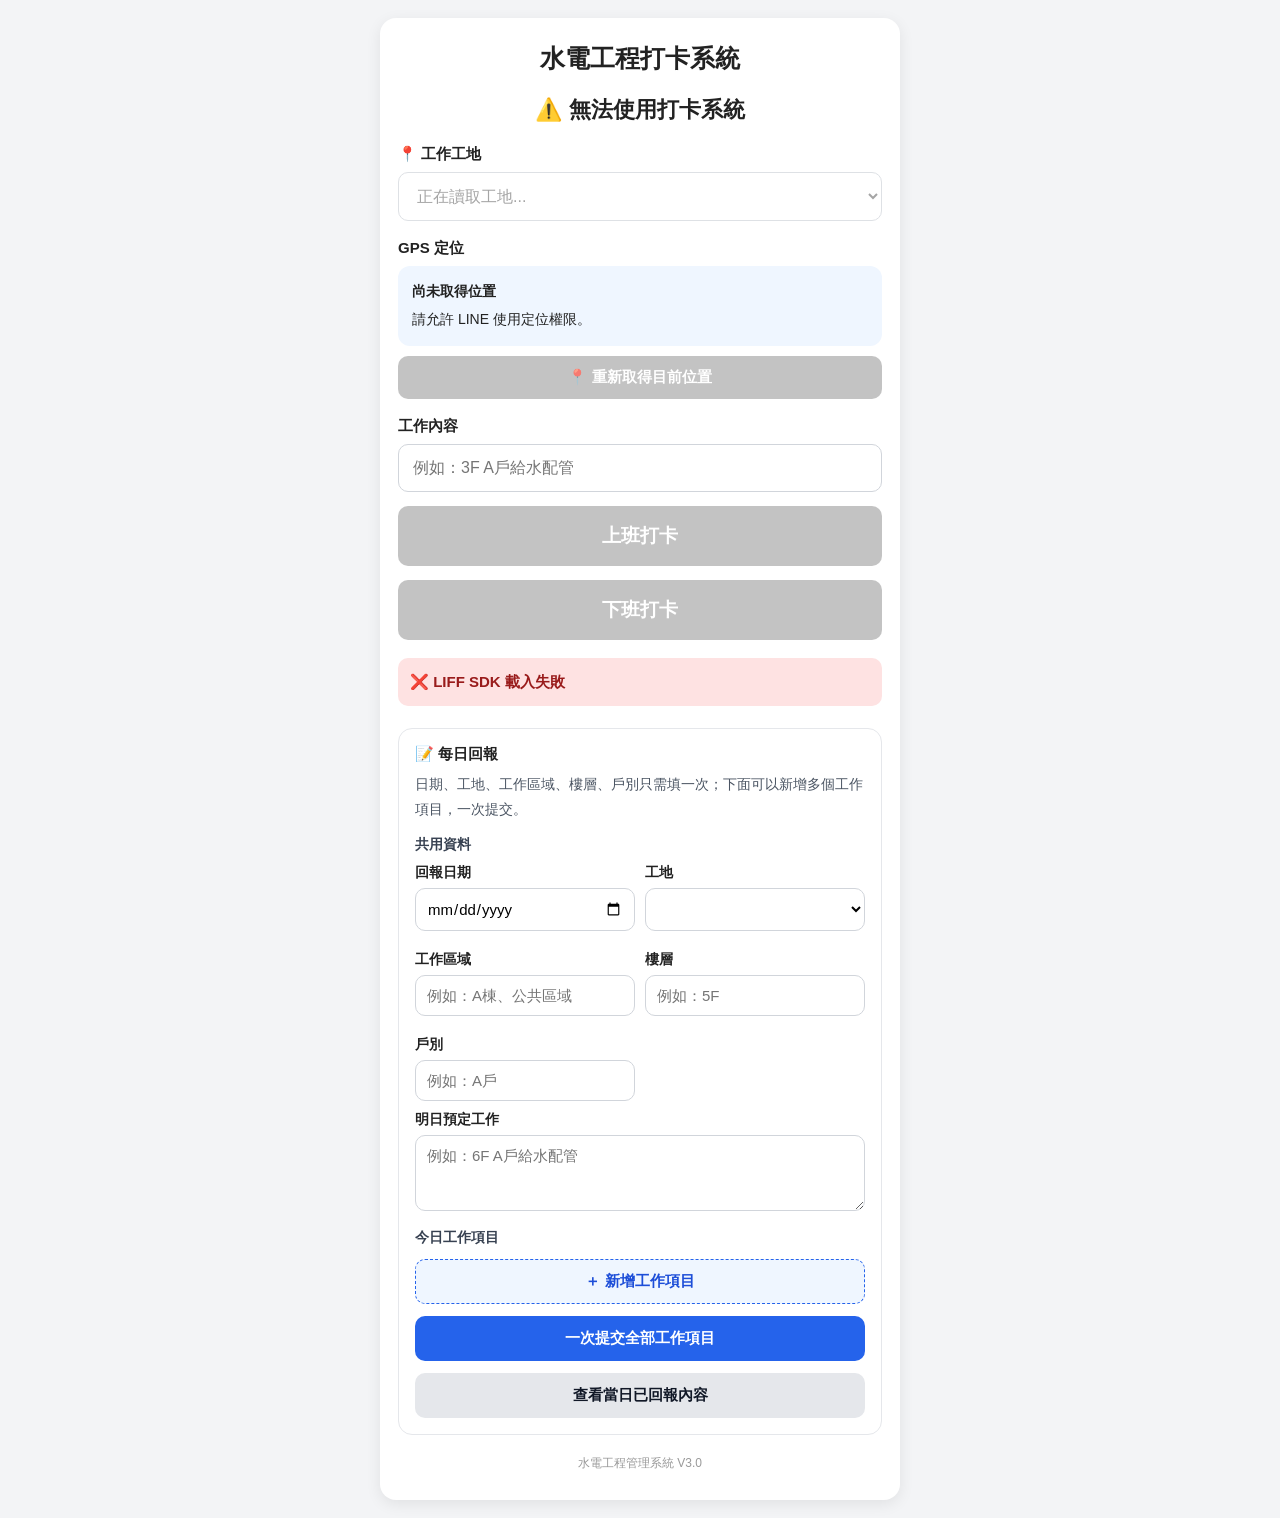
==== commit c516377f: "index.htmlV3.0-每日回報重新提交" ====
--- a/index.html
+++ b/index.html
@@ -948,6 +948,45 @@
       white-space: pre-line;
     }
 
+    .btn-report-edit-returned {
+      width: 100%;
+      margin-top: 10px;
+      border: none;
+      padding: 11px;
+      border-radius: 10px;
+      font-size: 14px;
+      font-weight: bold;
+      cursor: pointer;
+      background: #f59e0b;
+      color: white;
+    }
+
+    .btn-report-cancel-edit {
+      width: 100%;
+      margin-top: 10px;
+      border: 1px solid #d1d5db;
+      padding: 11px;
+      border-radius: 10px;
+      font-size: 14px;
+      font-weight: bold;
+      cursor: pointer;
+      background: white;
+      color: #374151;
+      display: none;
+    }
+
+    #dailyReportEditingBanner {
+      display: none;
+      margin-top: 12px;
+      padding: 12px;
+      border-radius: 10px;
+      background: #fff7ed;
+      color: #9a3412;
+      font-weight: bold;
+      line-height: 1.6;
+      white-space: pre-line;
+    }
+
     #dailyReportReviewStatusMsg {
       margin-top: 12px;
       padding: 12px;
@@ -1208,12 +1247,24 @@
         ＋ 新增工作項目
       </button>
 
+      <div
+        id="dailyReportEditingBanner"
+      ></div>
+
       <button
         id="dailyReportSubmitButton"
         class="btn-report-submit"
         onclick="submitDailyReportBatch()"
       >
         一次提交全部工作項目
+      </button>
+
+      <button
+        id="dailyReportCancelEditButton"
+        class="btn-report-cancel-edit"
+        onclick="cancelReturnedDailyReportEdit()"
+      >
+        取消修改
       </button>
 
       <button
@@ -1248,7 +1299,7 @@
     </div>
 
     <div class="small">
-      水電工程管理系統 V2.9
+      水電工程管理系統 V3.0
     </div>
 
   </div>
@@ -2773,6 +2824,10 @@
     // ==========================================
 
     let dailyReportItemCounter = 0;
+
+    let dailyReportEditingReportId = "";
+
+    let dailyReportEditingOriginal = null;
 
 
     function setDefaultDailyReportDate() {
@@ -3475,67 +3530,171 @@
         true;
 
 
+      const isEditingReturned =
+        dailyReportEditingReportId !== "";
+
+
+      if (
+        isEditingReturned &&
+        items.length !== 1
+      ) {
+
+        showDailyReportStatus(
+          "❌ 修改退回回報時只能保留1個工作項目",
+          "error"
+        );
+
+        button.disabled =
+          false;
+
+        return;
+
+      }
+
+
       showDailyReportStatus(
-        "⏳ 正在一次提交 " +
-        items.length +
-        " 個工作項目...",
+        isEditingReturned
+          ? "⏳ 正在重新提交修正後的每日回報..."
+          : (
+              "⏳ 正在一次提交 " +
+              items.length +
+              " 個工作項目..."
+            ),
         "normal"
       );
 
 
       try {
 
+        const payload =
+          isEditingReturned
+            ? {
+
+                action:
+                  "dailyReportUpdateReturned",
+
+                userId:
+                  userId,
+
+                reportId:
+                  dailyReportEditingReportId,
+
+                workArea:
+                  document
+                    .getElementById(
+                      "dailyReportArea"
+                    )
+                    .value
+                    .trim(),
+
+                floor:
+                  document
+                    .getElementById(
+                      "dailyReportFloor"
+                    )
+                    .value
+                    .trim(),
+
+                unit:
+                  document
+                    .getElementById(
+                      "dailyReportUnit"
+                    )
+                    .value
+                    .trim(),
+
+                tomorrowPlan:
+                  document
+                    .getElementById(
+                      "dailyReportTomorrow"
+                    )
+                    .value
+                    .trim(),
+
+                category:
+                  items[0].category,
+
+                workItem:
+                  items[0].workItem,
+
+                completedContent:
+                  items[0].completedContent,
+
+                quantity:
+                  items[0].quantity,
+
+                quantityUnit:
+                  items[0].quantityUnit,
+
+                progress:
+                  items[0].progress,
+
+                issue:
+                  items[0].issue,
+
+                needHelp:
+                  items[0].needHelp,
+
+                helpContent:
+                  items[0].helpContent
+
+              }
+            : {
+
+                action:
+                  "dailyReportCreateBatch",
+
+                userId:
+                  userId,
+
+                date:
+                  date,
+
+                siteId:
+                  siteId,
+
+                workArea:
+                  document
+                    .getElementById(
+                      "dailyReportArea"
+                    )
+                    .value
+                    .trim(),
+
+                floor:
+                  document
+                    .getElementById(
+                      "dailyReportFloor"
+                    )
+                    .value
+                    .trim(),
+
+                unit:
+                  document
+                    .getElementById(
+                      "dailyReportUnit"
+                    )
+                    .value
+                    .trim(),
+
+                tomorrowPlan:
+                  document
+                    .getElementById(
+                      "dailyReportTomorrow"
+                    )
+                    .value
+                    .trim(),
+
+                items:
+                  items
+
+              };
+
+
         const result =
-          await callApi({
-
-            action:
-              "dailyReportCreateBatch",
-
-            userId:
-              userId,
-
-            date:
-              date,
-
-            siteId:
-              siteId,
-
-            workArea:
-              document
-                .getElementById(
-                  "dailyReportArea"
-                )
-                .value
-                .trim(),
-
-            floor:
-              document
-                .getElementById(
-                  "dailyReportFloor"
-                )
-                .value
-                .trim(),
-
-            unit:
-              document
-                .getElementById(
-                  "dailyReportUnit"
-                )
-                .value
-                .trim(),
-
-            tomorrowPlan:
-              document
-                .getElementById(
-                  "dailyReportTomorrow"
-                )
-                .value
-                .trim(),
-
-            items:
-              items
-
-          });
+          await callApi(
+            payload
+          );
 
 
         if (!result.success) {
@@ -3558,7 +3717,17 @@
         );
 
 
-        resetDailyReportItemsAfterSubmit();
+        if (
+          isEditingReturned
+        ) {
+
+          finishReturnedDailyReportEdit();
+
+        } else {
+
+          resetDailyReportItemsAfterSubmit();
+
+        }
 
 
         await loadOwnDailyReports(
@@ -3893,6 +4062,15 @@
                         item.reviewNote || "未填寫"
                       )}
                     </div>
+
+                    <button
+                      class="btn-report-edit-returned"
+                      onclick='startReturnedDailyReportEdit(
+                        ${JSON.stringify(item).replace(/'/g, "&#39;")}
+                      )'
+                    >
+                      修改並重新提交
+                    </button>
                   `
                   : ""
               }
@@ -3926,6 +4104,351 @@
 
         }
       );
+
+    }
+
+
+
+    function startReturnedDailyReportEdit(
+      item
+    ) {
+
+      dailyReportEditingReportId =
+        item.reportId || "";
+
+
+      dailyReportEditingOriginal =
+        item;
+
+
+      const dateInput =
+        document.getElementById(
+          "dailyReportDate"
+        );
+
+
+      const siteSelect =
+        document.getElementById(
+          "dailyReportSite"
+        );
+
+
+      dateInput.value =
+        item.date || "";
+
+
+      siteSelect.value =
+        item.siteId || "";
+
+
+      dateInput.disabled =
+        true;
+
+
+      siteSelect.disabled =
+        true;
+
+
+      document
+        .getElementById(
+          "dailyReportArea"
+        )
+        .value =
+        item.workArea || "";
+
+
+      document
+        .getElementById(
+          "dailyReportFloor"
+        )
+        .value =
+        item.floor || "";
+
+
+      document
+        .getElementById(
+          "dailyReportUnit"
+        )
+        .value =
+        item.unit || "";
+
+
+      document
+        .getElementById(
+          "dailyReportTomorrow"
+        )
+        .value =
+        item.tomorrowPlan || "";
+
+
+      const wrap =
+        document.getElementById(
+          "dailyReportItems"
+        );
+
+
+      wrap.innerHTML =
+        "";
+
+
+      dailyReportItemCounter =
+        0;
+
+
+      addDailyReportItem();
+
+
+      const card =
+        wrap.querySelector(
+          ".daily-report-item-editor"
+        );
+
+
+      card.querySelector(
+        ".dr-category"
+      ).value =
+        item.category || "";
+
+
+      card.querySelector(
+        ".dr-work-item"
+      ).value =
+        item.workItem || "";
+
+
+      card.querySelector(
+        ".dr-completed"
+      ).value =
+        item.completedContent || "";
+
+
+      card.querySelector(
+        ".dr-quantity"
+      ).value =
+        item.quantity === "" ||
+        item.quantity === null ||
+        item.quantity === undefined
+          ? ""
+          : item.quantity;
+
+
+      card.querySelector(
+        ".dr-quantity-unit"
+      ).value =
+        item.quantityUnit || "";
+
+
+      card.querySelector(
+        ".dr-progress"
+      ).value =
+        item.progress === "" ||
+        item.progress === null ||
+        item.progress === undefined
+          ? ""
+          : item.progress;
+
+
+      card.querySelector(
+        ".dr-issue"
+      ).value =
+        item.issue || "";
+
+
+      card.querySelector(
+        ".dr-need-help"
+      ).value =
+        item.needHelp || "否";
+
+
+      card.querySelector(
+        ".dr-help-content"
+      ).value =
+        item.helpContent || "";
+
+
+      updateDailyReportItemHelp(
+        card.querySelector(
+          ".dr-need-help"
+        )
+      );
+
+
+      document
+        .getElementById(
+          "dailyReportAddItemButton"
+        )
+        .style.display =
+        "none";
+
+
+      const submitButton =
+        document.getElementById(
+          "dailyReportSubmitButton"
+        );
+
+
+      submitButton.innerText =
+        "重新提交修正";
+
+
+      document
+        .getElementById(
+          "dailyReportCancelEditButton"
+        )
+        .style.display =
+        "block";
+
+
+      const banner =
+        document.getElementById(
+          "dailyReportEditingBanner"
+        );
+
+
+      banner.style.display =
+        "block";
+
+
+      banner.innerText =
+        "目前正在修改被退回的回報\n退回原因：" +
+        (
+          item.reviewNote ||
+          "未填寫"
+        );
+
+
+      showDailyReportStatus(
+        "✏️ 已載入退回內容，修改完成後按「重新提交修正」",
+        "normal"
+      );
+
+
+      document
+        .getElementById(
+          "dailyReportSection"
+        )
+        .scrollIntoView({
+          behavior: "smooth",
+          block: "start"
+        });
+
+    }
+
+
+    function cancelReturnedDailyReportEdit() {
+
+      finishReturnedDailyReportEdit();
+
+
+      showDailyReportStatus(
+        "已取消修改退回回報",
+        "normal"
+      );
+
+    }
+
+
+    function finishReturnedDailyReportEdit() {
+
+      dailyReportEditingReportId =
+        "";
+
+
+      dailyReportEditingOriginal =
+        null;
+
+
+      const dateInput =
+        document.getElementById(
+          "dailyReportDate"
+        );
+
+
+      const siteSelect =
+        document.getElementById(
+          "dailyReportSite"
+        );
+
+
+      dateInput.disabled =
+        false;
+
+
+      siteSelect.disabled =
+        false;
+
+
+      document
+        .getElementById(
+          "dailyReportArea"
+        )
+        .value =
+        "";
+
+
+      document
+        .getElementById(
+          "dailyReportFloor"
+        )
+        .value =
+        "";
+
+
+      document
+        .getElementById(
+          "dailyReportUnit"
+        )
+        .value =
+        "";
+
+
+      document
+        .getElementById(
+          "dailyReportTomorrow"
+        )
+        .value =
+        "";
+
+
+      document
+        .getElementById(
+          "dailyReportAddItemButton"
+        )
+        .style.display =
+        "block";
+
+
+      document
+        .getElementById(
+          "dailyReportSubmitButton"
+        )
+        .innerText =
+        "一次提交全部工作項目";
+
+
+      document
+        .getElementById(
+          "dailyReportCancelEditButton"
+        )
+        .style.display =
+        "none";
+
+
+      const banner =
+        document.getElementById(
+          "dailyReportEditingBanner"
+        );
+
+
+      banner.style.display =
+        "none";
+
+
+      banner.innerText =
+        "";
+
+
+      resetDailyReportItemsAfterSubmit();
 
     }
 
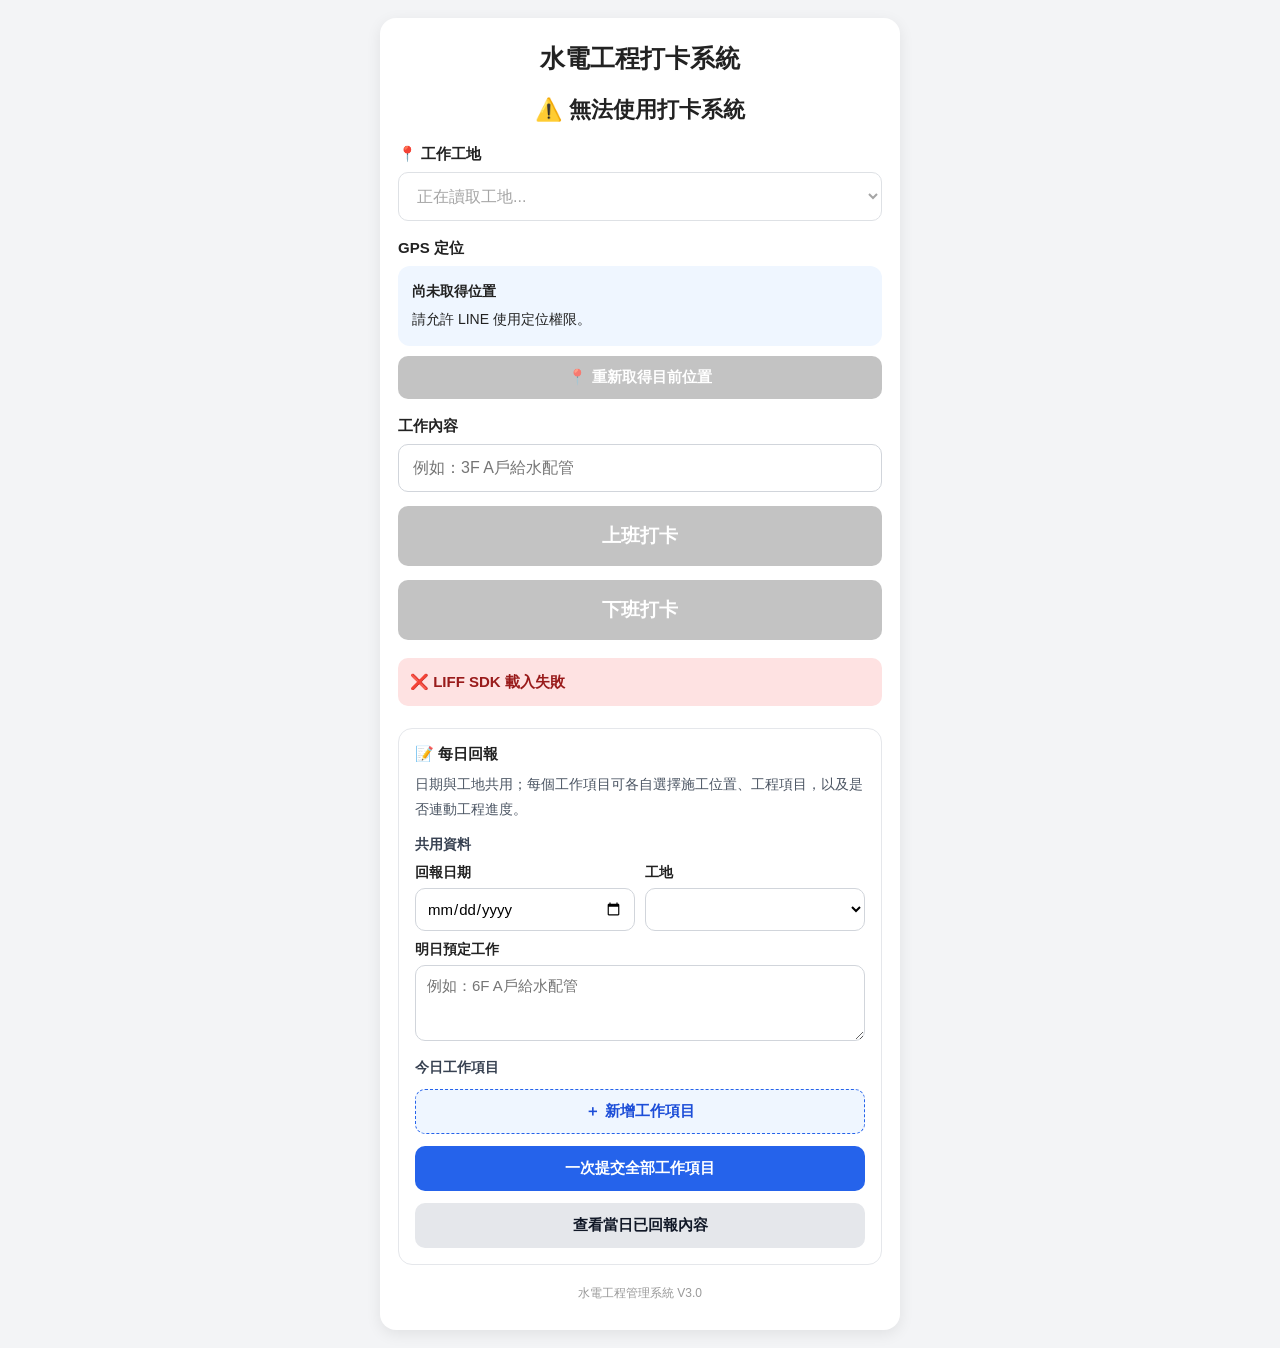
==== commit 599e5785: "feat: add employee identity and application foundation" ====
--- a/index.html
+++ b/index.html
@@ -12,1008 +12,8 @@
 
   <title>水電工程打卡系統</title>
 
-  <style>
-
-    * {
-      box-sizing: border-box;
-    }
-
-    body {
-      margin: 0;
-      padding: 18px;
-      font-family:
-        -apple-system,
-        BlinkMacSystemFont,
-        "Segoe UI",
-        "Noto Sans TC",
-        "Microsoft JhengHei",
-        sans-serif;
-      background: #f3f4f6;
-      color: #222;
-    }
-
-    .card {
-      max-width: 520px;
-      margin: 0 auto;
-      background: white;
-      padding: 24px 18px 28px;
-      border-radius: 16px;
-      box-shadow: 0 4px 15px rgba(0,0,0,0.08);
-    }
-
-    .title {
-      text-align: center;
-      font-size: 25px;
-      margin: 0 0 20px;
-    }
-
-    .profile-area {
-      text-align: center;
-      margin-bottom: 20px;
-    }
-
-    .profile-pic {
-      width: 82px;
-      height: 82px;
-      border-radius: 50%;
-      object-fit: cover;
-      display: none;
-      margin: 0 auto 10px;
-      background: #eee;
-    }
-
-    #displayName {
-      font-size: 22px;
-      font-weight: bold;
-      margin-top: 8px;
-    }
-
-    #employeeInfo {
-      margin-top: 6px;
-      font-size: 14px;
-      color: #777;
-    }
-
-    .section {
-      margin-top: 18px;
-      text-align: left;
-    }
-
-    .section-title {
-      display: block;
-      font-size: 15px;
-      font-weight: bold;
-      margin-bottom: 8px;
-    }
-
-    select,
-    input,
-    textarea {
-      width: 100%;
-      padding: 14px;
-      font-size: 16px;
-      border: 1px solid #d1d5db;
-      border-radius: 10px;
-      background: white;
-    }
-
-    select:focus,
-    input:focus,
-    textarea:focus {
-      outline: none;
-      border-color: #2563eb;
-    }
-
-    .gps-box {
-      margin-top: 8px;
-      padding: 14px;
-      border-radius: 12px;
-      background: #eff6ff;
-      font-size: 14px;
-      line-height: 1.7;
-    }
-
-    .gps-title {
-      font-weight: bold;
-      margin-bottom: 4px;
-    }
-
-    .gps-ok {
-      margin-top: 10px;
-      padding: 9px;
-      border-radius: 8px;
-      background: #dcfce7;
-      color: #166534;
-      font-weight: bold;
-    }
-
-    .gps-error {
-      margin-top: 10px;
-      padding: 9px;
-      border-radius: 8px;
-      background: #fee2e2;
-      color: #991b1b;
-      font-weight: bold;
-    }
-
-    .gps-warn {
-      margin-top: 10px;
-      padding: 9px;
-      border-radius: 8px;
-      background: #fef3c7;
-      color: #92400e;
-      font-weight: bold;
-    }
-
-    .location-btn {
-      width: 100%;
-      margin-top: 10px;
-      padding: 12px;
-      border: none;
-      border-radius: 10px;
-      background: #2563eb;
-      color: white;
-      font-size: 15px;
-      font-weight: bold;
-      cursor: pointer;
-    }
-
-    .btn {
-      width: 100%;
-      border: none;
-      padding: 17px;
-      margin-top: 14px;
-      border-radius: 10px;
-      color: white;
-      font-size: 19px;
-      font-weight: bold;
-      cursor: pointer;
-    }
-
-    .btn-in {
-      background: #16a34a;
-    }
-
-    .btn-out {
-      background: #dc2626;
-    }
-
-    .btn:disabled,
-    .location-btn:disabled {
-      background: #aaa;
-      cursor: not-allowed;
-      opacity: 0.7;
-    }
-
-    #statusMsg {
-      margin-top: 18px;
-      padding: 12px;
-      border-radius: 10px;
-      font-size: 15px;
-      line-height: 1.6;
-      font-weight: bold;
-      word-break: break-word;
-      text-align: left;
-      background: #f8fafc;
-    }
-
-    .status-normal {
-      color: #555;
-    }
-
-    .status-success {
-      color: #166534;
-      background: #dcfce7 !important;
-    }
-
-    .status-error {
-      color: #991b1b;
-      background: #fee2e2 !important;
-    }
-
-    .small {
-      margin-top: 20px;
-      color: #999;
-      font-size: 12px;
-      text-align: center;
-    }
-
-
-    .admin-entry {
-      display: none;
-      margin-top: 22px;
-      padding-top: 18px;
-      border-top: 1px solid #e5e7eb;
-    }
-
-    .admin-btn {
-      width: 100%;
-      border: none;
-      padding: 14px;
-      border-radius: 10px;
-      background: #374151;
-      color: white;
-      font-size: 16px;
-      font-weight: bold;
-      cursor: pointer;
-    }
-
-    .admin-panel {
-      display: none;
-      max-width: 720px;
-      margin: 0 auto;
-      background: white;
-      padding: 24px 18px 28px;
-      border-radius: 16px;
-      box-shadow: 0 4px 15px rgba(0,0,0,0.08);
-    }
-
-    .admin-toolbar {
-      display: flex;
-      gap: 10px;
-      margin-bottom: 18px;
-    }
-
-    .admin-toolbar button {
-      flex: 1;
-      border: none;
-      padding: 12px;
-      border-radius: 10px;
-      font-size: 15px;
-      font-weight: bold;
-      cursor: pointer;
-    }
-
-    .btn-back {
-      background: #e5e7eb;
-      color: #111827;
-    }
-
-    .btn-refresh {
-      background: #2563eb;
-      color: white;
-    }
-
-    .open-segment {
-      margin-top: 14px;
-      padding: 16px;
-      border: 1px solid #e5e7eb;
-      border-radius: 12px;
-      background: #f9fafb;
-    }
-
-    .open-segment-title {
-      font-size: 18px;
-      font-weight: bold;
-      margin-bottom: 10px;
-    }
-
-    .open-segment-info {
-      font-size: 14px;
-      line-height: 1.8;
-      color: #4b5563;
-    }
-
-    .makeup-form {
-      margin-top: 14px;
-      padding-top: 14px;
-      border-top: 1px dashed #d1d5db;
-    }
-
-    .makeup-form label {
-      display: block;
-      margin: 12px 0 6px;
-      font-size: 14px;
-      font-weight: bold;
-    }
-
-    .makeup-form textarea {
-      width: 100%;
-      min-height: 82px;
-      resize: vertical;
-      padding: 12px;
-      font-size: 16px;
-      border: 1px solid #d1d5db;
-      border-radius: 10px;
-      background: white;
-      font-family: inherit;
-    }
-
-    .makeup-submit {
-      width: 100%;
-      margin-top: 14px;
-      border: none;
-      padding: 14px;
-      border-radius: 10px;
-      background: #7c3aed;
-      color: white;
-      font-size: 16px;
-      font-weight: bold;
-      cursor: pointer;
-    }
-
-    .makeup-submit:disabled {
-      background: #aaa;
-      cursor: not-allowed;
-    }
-
-    .admin-empty {
-      padding: 20px;
-      text-align: center;
-      border-radius: 12px;
-      background: #f3f4f6;
-      color: #6b7280;
-    }
-
-    #adminStatus {
-      margin: 14px 0;
-      padding: 12px;
-      border-radius: 10px;
-      font-size: 14px;
-      line-height: 1.6;
-      display: none;
-    }
-
-
-    .review-section {
-      margin-top: 22px;
-      padding-top: 18px;
-      border-top: 2px solid #e5e7eb;
-    }
-
-    .review-filter {
-      display: grid;
-      grid-template-columns: 1fr;
-      gap: 10px;
-      margin-top: 12px;
-    }
-
-    .review-filter label {
-      font-size: 14px;
-      font-weight: bold;
-      margin-bottom: 4px;
-      display: block;
-    }
-
-    .review-action-row {
-      display: flex;
-      gap: 10px;
-      margin-top: 12px;
-    }
-
-    .review-action-row button {
-      flex: 1;
-      border: none;
-      padding: 13px;
-      border-radius: 10px;
-      font-size: 15px;
-      font-weight: bold;
-      cursor: pointer;
-    }
-
-    .btn-review-refresh {
-      background: #0f766e;
-      color: white;
-    }
-
-    .btn-review-list {
-      background: #475569;
-      color: white;
-    }
-
-    .review-card {
-      margin-top: 14px;
-      padding: 16px;
-      border: 1px solid #e5e7eb;
-      border-radius: 12px;
-      background: #fff;
-    }
-
-    .review-card-title {
-      font-size: 18px;
-      font-weight: bold;
-      margin-bottom: 8px;
-    }
-
-    .review-meta {
-      font-size: 14px;
-      line-height: 1.8;
-      color: #4b5563;
-    }
-
-    .review-tags {
-      display: flex;
-      flex-wrap: wrap;
-      gap: 8px;
-      margin-top: 10px;
-    }
-
-    .review-tag {
-      display: inline-block;
-      padding: 5px 9px;
-      border-radius: 999px;
-      font-size: 12px;
-      font-weight: bold;
-      background: #f3f4f6;
-      color: #374151;
-    }
-
-    .review-tag.warn {
-      background: #fef3c7;
-      color: #92400e;
-    }
-
-    .review-tag.error {
-      background: #fee2e2;
-      color: #991b1b;
-    }
-
-    .review-tag.success {
-      background: #dcfce7;
-      color: #166534;
-    }
-
-    .review-form {
-      margin-top: 14px;
-      padding-top: 14px;
-      border-top: 1px dashed #d1d5db;
-    }
-
-    .review-form label {
-      display: block;
-      margin: 10px 0 6px;
-      font-size: 14px;
-      font-weight: bold;
-    }
-
-    .review-form textarea {
-      width: 100%;
-      min-height: 72px;
-      resize: vertical;
-      padding: 12px;
-      font-size: 15px;
-      border: 1px solid #d1d5db;
-      border-radius: 10px;
-      background: white;
-      font-family: inherit;
-    }
-
-    .review-button-row {
-      display: flex;
-      gap: 10px;
-      margin-top: 12px;
-    }
-
-    .review-button-row button {
-      flex: 1;
-      border: none;
-      padding: 12px;
-      border-radius: 10px;
-      color: white;
-      font-size: 15px;
-      font-weight: bold;
-      cursor: pointer;
-    }
-
-    .btn-review-approve {
-      background: #16a34a;
-    }
-
-    .btn-review-return {
-      background: #dc2626;
-    }
-
-    .review-button-row button:disabled,
-    .review-action-row button:disabled {
-      background: #aaa;
-      cursor: not-allowed;
-    }
-
-    #reviewStatusMsg {
-      margin-top: 12px;
-      padding: 12px;
-      border-radius: 10px;
-      font-size: 14px;
-      line-height: 1.6;
-      display: none;
-      white-space: pre-line;
-    }
-
-    @media (min-width: 640px) {
-      .review-filter {
-        grid-template-columns: 1fr 1fr;
-      }
-    }
-
-
-    .daily-settlement-section {
-      margin-top: 22px;
-      padding-top: 18px;
-      border-top: 2px solid #e5e7eb;
-    }
-
-    .daily-settlement-card {
-      margin-top: 14px;
-      padding: 16px;
-      border: 1px solid #e5e7eb;
-      border-radius: 12px;
-      background: #fff;
-    }
-
-    .daily-settlement-title {
-      font-size: 18px;
-      font-weight: bold;
-      margin-bottom: 8px;
-    }
-
-    .daily-settlement-meta {
-      font-size: 14px;
-      line-height: 1.8;
-      color: #4b5563;
-    }
-
-    .daily-settlement-highlight {
-      margin-top: 10px;
-      padding: 12px;
-      border-radius: 10px;
-      background: #f8fafc;
-      font-size: 14px;
-      line-height: 1.8;
-    }
-
-    .daily-settlement-form {
-      margin-top: 14px;
-      padding-top: 14px;
-      border-top: 1px dashed #d1d5db;
-    }
-
-    .daily-settlement-form label {
-      display: block;
-      margin: 10px 0 6px;
-      font-size: 14px;
-      font-weight: bold;
-    }
-
-    .daily-settlement-form textarea {
-      width: 100%;
-      min-height: 72px;
-      resize: vertical;
-      padding: 12px;
-      font-size: 15px;
-      border: 1px solid #d1d5db;
-      border-radius: 10px;
-      background: white;
-      font-family: inherit;
-    }
-
-    .btn-daily-settlement {
-      width: 100%;
-      margin-top: 12px;
-      border: none;
-      padding: 13px;
-      border-radius: 10px;
-      font-size: 15px;
-      font-weight: bold;
-      cursor: pointer;
-      background: #2563eb;
-      color: white;
-    }
-
-    .btn-daily-settlement:disabled {
-      background: #aaa;
-      cursor: not-allowed;
-    }
-
-    #dailySettlementStatusMsg {
-      margin-top: 12px;
-      padding: 12px;
-      border-radius: 10px;
-      font-size: 14px;
-      line-height: 1.6;
-      display: none;
-      white-space: pre-line;
-    }
-
-
-    .payroll-section {
-      margin-top: 22px;
-      padding-top: 18px;
-      border-top: 2px solid #e5e7eb;
-    }
-
-    .payroll-card {
-      margin-top: 14px;
-      padding: 16px;
-      border: 1px solid #e5e7eb;
-      border-radius: 12px;
-      background: #fff;
-    }
-
-    .payroll-title {
-      font-size: 18px;
-      font-weight: bold;
-      margin-bottom: 8px;
-    }
-
-    .payroll-meta {
-      font-size: 14px;
-      line-height: 1.8;
-      color: #4b5563;
-    }
-
-    .payroll-summary {
-      margin-top: 10px;
-      padding: 12px;
-      border-radius: 10px;
-      background: #f8fafc;
-      font-size: 14px;
-      line-height: 1.9;
-    }
-
-    .payroll-total {
-      margin-top: 10px;
-      padding: 12px;
-      border-radius: 10px;
-      background: #eef2ff;
-      font-size: 17px;
-      font-weight: bold;
-      line-height: 1.6;
-    }
-
-    .payroll-form {
-      margin-top: 14px;
-      padding-top: 14px;
-      border-top: 1px dashed #d1d5db;
-    }
-
-    .payroll-form label {
-      display: block;
-      margin: 10px 0 6px;
-      font-size: 14px;
-      font-weight: bold;
-    }
-
-    .payroll-form input,
-    .payroll-form textarea {
-      width: 100%;
-      box-sizing: border-box;
-      padding: 12px;
-      font-size: 15px;
-      border: 1px solid #d1d5db;
-      border-radius: 10px;
-      background: white;
-      font-family: inherit;
-    }
-
-    .payroll-form textarea {
-      min-height: 72px;
-      resize: vertical;
-    }
-
-    .btn-payroll-finalize {
-      width: 100%;
-      margin-top: 12px;
-      border: none;
-      padding: 13px;
-      border-radius: 10px;
-      font-size: 15px;
-      font-weight: bold;
-      cursor: pointer;
-      background: #7c3aed;
-      color: white;
-    }
-
-    .btn-payroll-finalize:disabled {
-      background: #aaa;
-      cursor: not-allowed;
-    }
-
-    .btn-payroll-return {
-      width: 100%;
-      margin-top: 10px;
-      border: none;
-      padding: 13px;
-      border-radius: 10px;
-      font-size: 15px;
-      font-weight: bold;
-      cursor: pointer;
-      background: #dc2626;
-      color: white;
-    }
-
-    .btn-payroll-return:disabled {
-      background: #aaa;
-      cursor: not-allowed;
-    }
-
-    #payrollStatusMsg {
-      margin-top: 12px;
-      padding: 12px;
-      border-radius: 10px;
-      font-size: 14px;
-      line-height: 1.6;
-      display: none;
-      white-space: pre-line;
-    }
-
-    .daily-report-section {
-      margin-top: 22px;
-      padding: 16px;
-      border: 1px solid #e5e7eb;
-      border-radius: 14px;
-      background: #ffffff;
-    }
-
-    .daily-report-grid {
-      display: grid;
-      grid-template-columns: 1fr 1fr;
-      gap: 10px;
-    }
-
-    .daily-report-field {
-      margin-top: 10px;
-    }
-
-    .daily-report-field label {
-      display: block;
-      margin-bottom: 6px;
-      font-size: 14px;
-      font-weight: bold;
-    }
-
-    .daily-report-field input,
-    .daily-report-field select,
-    .daily-report-field textarea {
-      width: 100%;
-      box-sizing: border-box;
-      padding: 11px;
-      border: 1px solid #d1d5db;
-      border-radius: 10px;
-      font-size: 15px;
-      font-family: inherit;
-      background: white;
-    }
-
-    .daily-report-field textarea {
-      min-height: 76px;
-      resize: vertical;
-    }
-
-    .btn-report-submit,
-    .btn-report-list {
-      width: 100%;
-      margin-top: 12px;
-      border: none;
-      padding: 13px;
-      border-radius: 10px;
-      font-size: 15px;
-      font-weight: bold;
-      cursor: pointer;
-    }
-
-    .btn-report-submit {
-      background: #2563eb;
-      color: white;
-    }
-
-    .btn-report-list {
-      background: #e5e7eb;
-      color: #111827;
-    }
-
-    .btn-report-submit:disabled,
-    .btn-report-list:disabled {
-      background: #aaa;
-      color: white;
-      cursor: not-allowed;
-    }
-
-    #dailyReportStatusMsg {
-      margin-top: 12px;
-      padding: 12px;
-      border-radius: 10px;
-      font-size: 14px;
-      line-height: 1.6;
-      display: none;
-      white-space: pre-line;
-    }
-
-    .daily-report-card {
-      margin-top: 12px;
-      padding: 14px;
-      border: 1px solid #e5e7eb;
-      border-radius: 12px;
-      background: #f9fafb;
-      font-size: 14px;
-      line-height: 1.75;
-    }
-
-    .daily-report-card-title {
-      font-size: 16px;
-      font-weight: bold;
-      margin-bottom: 6px;
-    }
-
-    .daily-report-item-editor {
-      margin-top: 14px;
-      padding: 14px;
-      border: 1px solid #dbeafe;
-      border-radius: 12px;
-      background: #f8fbff;
-    }
-
-    .daily-report-item-header {
-      display: flex;
-      align-items: center;
-      justify-content: space-between;
-      gap: 10px;
-      margin-bottom: 4px;
-    }
-
-    .daily-report-item-title {
-      font-size: 16px;
-      font-weight: bold;
-    }
-
-    .btn-report-remove {
-      border: none;
-      padding: 8px 10px;
-      border-radius: 8px;
-      font-size: 13px;
-      font-weight: bold;
-      cursor: pointer;
-      background: #fee2e2;
-      color: #b91c1c;
-    }
-
-    .btn-report-add {
-      width: 100%;
-      margin-top: 12px;
-      border: 1px dashed #2563eb;
-      padding: 12px;
-      border-radius: 10px;
-      font-size: 15px;
-      font-weight: bold;
-      cursor: pointer;
-      background: #eff6ff;
-      color: #1d4ed8;
-    }
-
-    .daily-report-shared-title {
-      margin-top: 14px;
-      font-size: 14px;
-      font-weight: bold;
-      color: #374151;
-    }
-
-    .daily-report-review-section {
-      margin-top: 22px;
-      padding: 16px;
-      border: 1px solid #e5e7eb;
-      border-radius: 14px;
-      background: #ffffff;
-    }
-
-    .daily-report-review-card {
-      margin-top: 12px;
-      padding: 14px;
-      border: 1px solid #d1d5db;
-      border-radius: 12px;
-      background: #f9fafb;
-      line-height: 1.75;
-      font-size: 14px;
-    }
-
-    .daily-report-review-actions {
-      margin-top: 12px;
-      display: grid;
-      grid-template-columns: 1fr 1fr;
-      gap: 10px;
-    }
-
-    .btn-report-confirm,
-    .btn-report-return {
-      width: 100%;
-      border: none;
-      padding: 12px;
-      border-radius: 10px;
-      font-size: 14px;
-      font-weight: bold;
-      cursor: pointer;
-    }
-
-    .btn-report-confirm {
-      background: #16a34a;
-      color: white;
-    }
-
-    .btn-report-return {
-      background: #dc2626;
-      color: white;
-    }
-
-    .btn-report-confirm:disabled,
-    .btn-report-return:disabled {
-      background: #aaa;
-      cursor: not-allowed;
-    }
-
-    .returned-note {
-      margin-top: 8px;
-      padding: 10px;
-      border-radius: 8px;
-      background: #fee2e2;
-      color: #991b1b;
-      font-weight: bold;
-      white-space: pre-line;
-    }
-
-    .btn-report-edit-returned {
-      width: 100%;
-      margin-top: 10px;
-      border: none;
-      padding: 11px;
-      border-radius: 10px;
-      font-size: 14px;
-      font-weight: bold;
-      cursor: pointer;
-      background: #f59e0b;
-      color: white;
-    }
-
-    .btn-report-cancel-edit {
-      width: 100%;
-      margin-top: 10px;
-      border: 1px solid #d1d5db;
-      padding: 11px;
-      border-radius: 10px;
-      font-size: 14px;
-      font-weight: bold;
-      cursor: pointer;
-      background: white;
-      color: #374151;
-      display: none;
-    }
-
-    #dailyReportEditingBanner {
-      display: none;
-      margin-top: 12px;
-      padding: 12px;
-      border-radius: 10px;
-      background: #fff7ed;
-      color: #9a3412;
-      font-weight: bold;
-      line-height: 1.6;
-      white-space: pre-line;
-    }
-
-    #dailyReportReviewStatusMsg {
-      margin-top: 12px;
-      padding: 12px;
-      border-radius: 10px;
-      font-size: 14px;
-      line-height: 1.6;
-      display: none;
-      white-space: pre-line;
-    }
-
-    @media (max-width: 640px) {
-      .daily-report-grid {
-        grid-template-columns: 1fr;
-      }
-    }
-
-    .payroll-warning {
-      margin-top: 10px;
-      padding: 10px;
-      border-radius: 10px;
-      background: #fff7ed;
-      color: #9a3412;
-      font-size: 13px;
-      line-height: 1.6;
-    }
-
-  </style>
+  <link rel="stylesheet" href="css/style.css">
+  <link rel="stylesheet" href="css/employee-management.css">
 
 </head>
 
@@ -1048,6 +48,8 @@
     </div>
 
 
+    <section id="employeeIdentityPanel" hidden aria-label="員工加入申請"></section>
+    <div id="legacyEmployeeContent">
     <div class="section">
 
       <label
@@ -1298,6 +300,7 @@
       </button>
     </div>
 
+    </div>
     <div class="small">
       水電工程管理系統 V3.0
     </div>
@@ -1332,6 +335,13 @@
       id="adminStatus"
     ></div>
 
+    <section id="progressV1" hidden aria-label="工程進度">
+      <h2>工程進度</h2>
+      <button id="progressOpen" type="button" aria-expanded="false" aria-controls="progressBody">開啟工程進度</button>
+      <div id="progressMessage" role="status" aria-live="polite"></div>
+      <div id="progressBody" hidden></div>
+    </section>
+
     <div
       class="open-segment"
       style="margin-bottom:18px;"
@@ -1556,6 +566,52 @@
 
 
     <div
+      id="siteDailyReportSection"
+      class="site-daily-report-section"
+    >
+
+      <div class="open-segment-title">
+        🏗️ 工地日報
+      </div>
+
+      <div class="open-segment-info">
+        依「已確認」每日回報自動彙整施工摘要、異常、協助事項與明日預定工作；出工人數依已確認的工地出勤審核計算。
+      </div>
+
+      <div class="review-filter">
+        <div>
+          <label for="siteDailyReportDate">日報日期</label>
+          <input id="siteDailyReportDate" type="date">
+        </div>
+        <div>
+          <label for="siteDailyReportSite">工地</label>
+          <select id="siteDailyReportSite">
+            <option value="">全部可管理工地</option>
+          </select>
+        </div>
+      </div>
+
+      <div class="review-action-row">
+        <button id="siteDailyReportRefreshButton" class="btn-review-refresh" onclick="refreshSiteDailyReports()">
+          重新彙整日報
+        </button>
+        <button id="siteDailyReportListButton" class="btn-review-list" onclick="loadSiteDailyReports()">
+          讀取工地日報
+        </button>
+      </div>
+
+      <div id="siteDailyReportStatusMsg"></div>
+
+      <div id="siteDailyReportList">
+        <div class="admin-empty">
+          請先選日期，再按「重新彙整日報」
+        </div>
+      </div>
+
+    </div>
+
+
+    <div
       id="dailySettlementSection"
       class="daily-settlement-section"
       style="display:none;"
@@ -1701,7967 +757,72 @@
   </script>
 
 
-  <script>
-
-    // ==========================================
-    // 系統設定
-    // ==========================================
-
-    const LIFF_ID =
-      "2011467618-lNiVqxsV";
-
-
-    const GAS_URL =
-      "https://script.google.com/macros/s/AKfycbzrmID3lIBP2bxM_qC4nLiEOBEcROB3sFRH9eZsHt--A6o4VZpvuf63pzW0ku4j-TTd0w/exec";
-
-
-    // ==========================================
-    // 系統資料
-    // ==========================================
-
-    let userId = "";
-
-    let userName = "";
-
-    let employee = null;
-
-    let sites = [];
-
-    let settings = {};
-
-    let currentPosition = null;
-
-    let currentDistance = null;
-
-    let gpsAllowed = false;
-
-    let sending = false;
-
-
-    // ==========================================
-    // 畫面載入
-    // ==========================================
-
-    window.onload = async function () {
-
-      setButtons(false);
-
-      document
-        .getElementById("siteSelect")
-        .disabled =
-        true;
-
-      document
-        .getElementById("locationBtn")
-        .disabled =
-        true;
-
-
-      try {
-
-        showStatus(
-          "正在初始化 LINE...",
-          "normal"
-        );
-
-
-        if (
-          typeof liff ===
-          "undefined"
-        ) {
-
-          throw new Error(
-            "LIFF SDK 載入失敗"
-          );
-
+    <script src="js/config.js"></script>
+    <script src="js/app.js"></script>
+    <script src="js/api.js"></script>
+    <script src="js/attendance.js"></script>
+    <script src="js/daily-report.js"></script>
+    <script src="js/site-daily-report.js"></script>
+    <script src="js/payroll.js"></script>
+    <script src="js/admin-attendance.js"></script>
+    <script src="js/identity.js"></script>
+    <script src="js/auth.js"></script>
+    <script>
+      // 入口只負責權限顯示與載入；工程進度程式在點擊後才下載。
+      (() => {
+        "use strict";
+        const root = document.getElementById("progressV1");
+        const entry = document.getElementById("progressOpen");
+        const message = document.getElementById("progressMessage");
+        let modulePromise = null;
+        let opening = false;
+        const allowed = () => Boolean(userId) && ["OWNER", "ADMIN", "SITE_MANAGER"]
+          .includes(String(employee?.permission || "").trim().toUpperCase());
+        function refreshEntry() { root.hidden = !allowed(); }
+        function loadModule() {
+          if (modulePromise) return modulePromise;
+          modulePromise = new Promise((resolve, reject) => {
+            const script = document.createElement("script");
+            script.src = "js/progress.js";
+            script.addEventListener("load", () => {
+              if (typeof window.ProgressV1?.open === "function") resolve();
+              else { script.remove(); reject(new Error("module")); }
+            }, { once: true });
+            script.addEventListener("error", () => {
+              script.remove();
+              reject(new Error("script"));
+            }, { once: true });
+            document.head.append(script);
+          }).catch(error => {
+            modulePromise = null;
+            throw error;
+          });
+          return modulePromise;
         }
-
-
-        // ======================================
-        // LIFF 初始化
-        // ======================================
-
-        await liff.init({
-
-          liffId: LIFF_ID
-
+        entry.addEventListener("click", async () => {
+          if (!allowed() || opening) return;
+          opening = true;
+          entry.disabled = true;
+          message.textContent = "正在載入工程進度功能…";
+          try {
+            await loadModule();
+            if (allowed()) await window.ProgressV1.open();
+          } catch (_) {
+            message.textContent = "工程進度功能載入失敗，請再點一次重試。";
+          } finally {
+            opening = false;
+            entry.disabled = false;
+            refreshEntry();
+          }
         });
-
-
-        // ======================================
-        // 必須由 LINE App 開啟
-        // ======================================
-
-        if (!liff.isInClient()) {
-
-          throw new Error(
-            "請從 LINE App 開啟打卡系統"
-          );
-
-        }
-
-
-        // ======================================
-        // 登入
-        // ======================================
-
-        if (!liff.isLoggedIn()) {
-
-          liff.login();
-
-          return;
-
-        }
-
-
-        showStatus(
-          "正在取得 LINE 身分...",
-          "normal"
-        );
-
-
-        // ======================================
-        // LINE Profile
-        // ======================================
-
-        const profile =
-          await liff.getProfile();
-
-
-        userId =
-          profile.userId;
-
-
-        userName =
-          profile.displayName;
-
-
-        document
-          .getElementById(
-            "displayName"
-          )
-          .innerText =
-          userName +
-          "，辛苦了！";
-
-
-        if (profile.pictureUrl) {
-
-          const picture =
-            document.getElementById(
-              "pictureUrl"
-            );
-
-
-          picture.src =
-            profile.pictureUrl;
-
-
-          picture.style.display =
-            "block";
-
-        }
-
-
-        // ======================================
-        // 從 GAS V2 讀取員工 + 工地
-        // ======================================
-
-        showStatus(
-          "正在讀取員工與工地資料...",
-          "normal"
-        );
-
-
-        const result =
-          await callApi({
-
-            action:
-              "bootstrap",
-
-            userId:
-              userId
-
-          });
-
-
-        if (!result.success) {
-
-          throw new Error(
-            result.message ||
-            "無法讀取系統資料"
-          );
-
-        }
-
-
-        employee =
-          result.employee;
-
-
-        sites =
-          result.sites || [];
-
-
-        settings =
-          result.settings || {};
-
-
-        // ======================================
-        // 管理權限入口
-        // ======================================
-
-        updateAdminEntry();
-
-
-        // ======================================
-        // 顯示員工資料
-        // ======================================
-
-        document
-          .getElementById(
-            "employeeInfo"
-          )
-          .innerText =
-          (
-            employee.grade ||
-            "未設定級職"
-          ) +
-          " ｜ " +
-          (
-            employee.permission ||
-            "未設定權限"
-          );
-
-
-        // ======================================
-        // 工地選單
-        // ======================================
-
-        renderSites();
-
-        renderDailyReportSites();
-
-        setDefaultDailyReportDate();
-
-
-        if (
-          sites.length === 0
-        ) {
-
-          throw new Error(
-            "目前沒有施工中的工地"
-          );
-
-        }
-
-
-        document
-          .getElementById(
-            "siteSelect"
-          )
-          .disabled =
-          false;
-
-
-        document
-          .getElementById(
-            "locationBtn"
-          )
-          .disabled =
-          false;
-
-
-        showStatus(
-          "✅ 身分確認成功，正在取得 GPS...",
-          "success"
-        );
-
-
-        // ======================================
-        // 自動取得 GPS
-        // ======================================
-
-        await refreshLocation();
-
-
-      } catch (error) {
-
-        console.error(error);
-
-
-        document
-          .getElementById(
-            "displayName"
-          )
-          .innerText =
-          "⚠️ 無法使用打卡系統";
-
-
-        showStatus(
-          "❌ " +
-          (
-            error.message ||
-            error
-          ),
-          "error"
-        );
-
-
-        setButtons(false);
-
-      }
-
-    };
-
-
-    // ==========================================
-    // 顯示工地
-    // ==========================================
-
-    function renderSites() {
-
-      const select =
-        document.getElementById(
-          "siteSelect"
-        );
-
-
-      select.innerHTML =
-        "";
-
-
-      sites.forEach(
-        function (site) {
-
-          const option =
-            document.createElement(
-              "option"
-            );
-
-
-          option.value =
-            site.siteId;
-
-
-          option.innerText =
-            site.name;
-
-
-          select.appendChild(
-            option
-          );
-
-        }
-      );
-
-
-      select.onchange =
-        function () {
-
-          updateGpsDisplay();
-
-        };
-
-    }
-
-
-    // ==========================================
-    // 取得目前選擇工地
-    // ==========================================
-
-    function getSelectedSite() {
-
-      const siteId =
-        document
-          .getElementById(
-            "siteSelect"
-          )
-          .value;
-
-
-      return sites.find(
-        function (site) {
-
-          return (
-            String(
-              site.siteId
-            ) ===
-            String(
-              siteId
-            )
-          );
-
-        }
-      );
-
-    }
-
-
-    // ==========================================
-    // 重新取得 GPS
-    // ==========================================
-
-    function refreshLocation() {
-
-      return new Promise(
-        function (
-          resolve,
-          reject
-        ) {
-
-          currentPosition =
-            null;
-
-          currentDistance =
-            null;
-
-          gpsAllowed =
-            false;
-
-
-          setButtons(false);
-
-
-          document
-            .getElementById(
-              "gpsBox"
-            )
-            .innerHTML =
-            `
-              <div class="gps-title">
-                📡 正在取得目前位置...
-              </div>
-            `;
-
-
-          if (
-            !navigator.geolocation
-          ) {
-
-            showGpsError(
-              "此裝置不支援 GPS 定位"
-            );
-
-            reject(
-              new Error(
-                "此裝置不支援 GPS 定位"
-              )
-            );
-
-            return;
-
-          }
-
-
-          navigator
-            .geolocation
-            .getCurrentPosition(
-
-              function (
-                position
-              ) {
-
-                currentPosition = {
-
-                  lat:
-                    position.coords.latitude,
-
-                  lng:
-                    position.coords.longitude,
-
-                  accuracy:
-                    position.coords.accuracy
-
-                };
-
-
-                updateGpsDisplay();
-
-
-                resolve();
-
-              },
-
-
-              function (
-                error
-              ) {
-
-                console.error(
-                  "GPS Error",
-                  error
-                );
-
-
-                let message =
-                  "無法取得 GPS 定位";
-
-
-                if (
-                  error.code ===
-                  1
-                ) {
-
-                  message =
-                    "定位權限被拒絕，請允許 LINE 使用定位";
-
-                }
-
-
-                if (
-                  error.code ===
-                  2
-                ) {
-
-                  message =
-                    "目前無法取得定位，請到戶外或稍後再試";
-
-                }
-
-
-                if (
-                  error.code ===
-                  3
-                ) {
-
-                  message =
-                    "取得定位逾時，請再試一次";
-
-                }
-
-
-                showGpsError(
-                  message
-                );
-
-
-                reject(
-                  new Error(
-                    message
-                  )
-                );
-
-              },
-
-
-              {
-
-                enableHighAccuracy:
-                  true,
-
-                timeout:
-                  15000,
-
-                maximumAge:
-                  0
-
-              }
-
-            );
-
-        }
-      );
-
-    }
-
-
-    // ==========================================
-    // GPS 顯示
-    // ==========================================
-
-    function updateGpsDisplay() {
-
-      const site =
-        getSelectedSite();
-
-
-      if (
-        !site ||
-        !currentPosition
-      ) {
-
-        setButtons(false);
-
-        return;
-
-      }
-
-
-      const siteLat =
-        Number(
-          site.lat
-        );
-
-
-      const siteLng =
-        Number(
-          site.lng
-        );
-
-
-      if (
-        isNaN(siteLat) ||
-        isNaN(siteLng)
-      ) {
-
-        showGpsError(
-          "這個工地尚未設定 GPS"
-        );
-
-        return;
-
-      }
-
-
-      currentDistance =
-        Math.round(
-          calculateDistance(
-            currentPosition.lat,
-            currentPosition.lng,
-            siteLat,
-            siteLng
-          )
-        );
-
-
-      const radius =
-        Number(
-          site.radius ||
-          settings.gpsRadius ||
-          100
-        );
-
-
-      gpsAllowed =
-        currentDistance <=
-        radius;
-
-
-      let statusHtml =
-        "";
-
-
-      if (gpsAllowed) {
-
-        statusHtml =
-          `
-            <div class="gps-ok">
-              ✅ 位於打卡範圍內
-            </div>
-          `;
-
-      } else {
-
-        const mode =
-          String(
-            settings.gpsMode ||
-            "BLOCK"
-          )
-          .toUpperCase();
-
-
-        if (
-          mode ===
-          "ALLOW_WITH_FLAG"
-        ) {
-
-          statusHtml =
-            `
-              <div class="gps-warn">
-                ⚠️ 已超出工地範圍，
-                系統目前允許異常打卡
-              </div>
-            `;
-
-        } else {
-
-          statusHtml =
-            `
-              <div class="gps-error">
-                ❌ 已超出工地打卡範圍
-              </div>
-            `;
-
-        }
-
-      }
-
-
-      document
-        .getElementById(
-          "gpsBox"
-        )
-        .innerHTML =
-        `
-
-          <div class="gps-title">
-            📍 ${escapeHtml(
-              site.name
-            )}
-          </div>
-
-          <div>
-            目前距離工地：
-            <b>
-              ${currentDistance}
-              公尺
-            </b>
-          </div>
-
-          <div>
-            允許範圍：
-            <b>
-              ${radius}
-              公尺
-            </b>
-          </div>
-
-          <div>
-            GPS 精度：
-            約 ±${Math.round(
-              currentPosition
-                .accuracy
-            )} 公尺
-          </div>
-
-          ${statusHtml}
-
-        `;
-
-
-      updateButtons();
-
-    }
-
-
-    // ==========================================
-    // GPS 錯誤
-    // ==========================================
-
-    function showGpsError(
-      message
-    ) {
-
-      gpsAllowed =
-        false;
-
-
-      document
-        .getElementById(
-          "gpsBox"
-        )
-        .innerHTML =
-        `
-          <div class="gps-error">
-            ❌
-            ${escapeHtml(
-              message
-            )}
-          </div>
-        `;
-
-
-      setButtons(false);
-
-    }
-
-
-    // ==========================================
-    // 打卡
-    // ==========================================
-
-    function checkIn(
-      type
-    ) {
-
-      if (sending) {
-
-        return;
-
-      }
-
-
-      if (!userId) {
-
-        showStatus(
-          "❌ 尚未取得 LINE 身分",
-          "error"
-        );
-
-        return;
-
-      }
-
-
-      const site =
-        getSelectedSite();
-
-
-      if (!site) {
-
-        showStatus(
-          "❌ 請先選擇工地",
-          "error"
-        );
-
-        return;
-
-      }
-
-
-      if (!currentPosition) {
-
-        showStatus(
-          "❌ 尚未取得 GPS 定位",
-          "error"
-        );
-
-        return;
-
-      }
-
-
-      const mode =
-        String(
-          settings.gpsMode ||
-          "BLOCK"
-        )
-        .toUpperCase();
-
-
-      if (
-        !gpsAllowed &&
-        mode ===
-        "BLOCK"
-      ) {
-
-        showStatus(
-          "❌ 目前不在允許打卡範圍內",
-          "error"
-        );
-
-        return;
-
-      }
-
-
-      let workContent =
-        document
-          .getElementById(
-            "workContent"
-          )
-          .value
-          .trim();
-
-
-      if (!workContent) {
-
-        workContent =
-          "未填寫";
-
-      }
-
-
-      sending =
-        true;
-
-
-      setButtons(false);
-
-
-      showStatus(
-        "⏳ 正在處理" +
-        type +
-        "打卡...",
-        "normal"
-      );
-
-
-      const data = {
-
-        action:
-          "clock",
-
-        userId:
-          userId,
-
-        siteId:
-          site.siteId,
-
-        type:
-          type,
-
-        lat:
-          currentPosition.lat,
-
-        lng:
-          currentPosition.lng,
-
-        workContent:
-          workContent
-
-      };
-
-
-      sendToGoogle(
-        data,
-        type,
-        site
-      );
-
-    }
-
-
-    // ==========================================
-    // 傳送到 GAS
-    // ==========================================
-
-    async function sendToGoogle(
-      data,
-      type,
-      site
-    ) {
-
-      try {
-
-        const result =
-          await callApi(
-            data
-          );
-
-
-        if (!result.success) {
-
-          throw new Error(
-            result.message ||
-            "打卡失敗"
-          );
-
-        }
-
-
-        let message =
-          "✅ " +
-          (
-            result.message ||
-            type +
-            "打卡成功"
-          );
-
-
-        message +=
-          "\n\n工地：" +
-          (
-            result.siteName ||
-            site.name
-          );
-
-
-        if (
-          result.distance !==
-          undefined
-        ) {
-
-          message +=
-            "\n距離：" +
-            result.distance +
-            " 公尺";
-
-        }
-
-
-        if (
-          type ===
-          "下班" &&
-          result.workHours !==
-          undefined
-        ) {
-
-          message +=
-            "\n本段工時：" +
-            result.workHours +
-            " 小時";
-
-        }
-
-
-        showStatus(
-          message,
-          "success"
-        );
-
-
-        document
-          .getElementById(
-            "workContent"
-          )
-          .value =
-          "";
-
-
-        // 成功後重新取得位置
-        try {
-
-          await refreshLocation();
-
-        } catch (
-          gpsError
-        ) {
-
-          console.error(
-            gpsError
-          );
-
-        }
-
-
-      } catch (error) {
-
-        console.error(
-          "傳送錯誤",
-          error
-        );
-
-
-        showStatus(
-          "❌ " +
-          (
-            error.message ||
-            error
-          ),
-          "error"
-        );
-
-
-      } finally {
-
-        sending =
-          false;
-
-
-        updateButtons();
-
-      }
-
-    }
-
-
-    // ==========================================
-    // 呼叫 GAS API
-    // ==========================================
-
-    async function callApi(
-      data
-    ) {
-
-      const response =
-        await fetch(
-          GAS_URL,
-          {
-
-            method:
-              "POST",
-
-            headers: {
-
-              "Content-Type":
-                "text/plain;charset=utf-8"
-
-            },
-
-            body:
-              JSON.stringify(
-                data
-              ),
-
-            redirect:
-              "follow"
-
-          }
-        );
-
-
-      if (!response.ok) {
-
-        throw new Error(
-          "伺服器連線失敗"
-        );
-
-      }
-
-
-      const text =
-        await response.text();
-
-
-      try {
-
-        return JSON.parse(
-          text
-        );
-
-      } catch (error) {
-
-        console.error(
-          "API 原始回覆：",
-          text
-        );
-
-
-        throw new Error(
-          "伺服器回傳格式錯誤"
-        );
-
-      }
-
-    }
-
-
-
-    // ==========================================
-    // 每日回報 V1.1 - 多工作項目
-    // ==========================================
-
-    let dailyReportItemCounter = 0;
-
-    let dailyReportEditingReportId = "";
-
-    let dailyReportEditingOriginal = null;
-
-
-    function setDefaultDailyReportDate() {
-
-      const input =
-        document.getElementById(
-          "dailyReportDate"
-        );
-
-
-      if (
-        !input ||
-        input.value
-      ) {
-
-        return;
-
-      }
-
-
-      const now =
-        new Date();
-
-
-      const year =
-        now.getFullYear();
-
-
-      const month =
-        String(
-          now.getMonth() + 1
-        )
-        .padStart(
-          2,
-          "0"
-        );
-
-
-      const day =
-        String(
-          now.getDate()
-        )
-        .padStart(
-          2,
-          "0"
-        );
-
-
-      input.value =
-        year +
-        "-" +
-        month +
-        "-" +
-        day;
-
-
-      ensureDailyReportFirstItem();
-
-    }
-
-
-    function renderDailyReportSites() {
-
-      const select =
-        document.getElementById(
-          "dailyReportSite"
-        );
-
-
-      if (!select) {
-
-        return;
-
-      }
-
-
-      select.innerHTML =
-        "";
-
-
-      sites.forEach(
-        function(site) {
-
-          const option =
-            document.createElement(
-              "option"
-            );
-
-
-          option.value =
-            site.siteId;
-
-
-          option.innerText =
-            site.name;
-
-
-          select.appendChild(
-            option
-          );
-
-        }
-      );
-
-
-      const clockSite =
-        document.getElementById(
-          "siteSelect"
-        );
-
-
-      if (
-        clockSite &&
-        clockSite.value
-      ) {
-
-        select.value =
-          clockSite.value;
-
-      }
-
-
-      ensureDailyReportFirstItem();
-
-    }
-
-
-    function ensureDailyReportFirstItem() {
-
-      const wrap =
-        document.getElementById(
-          "dailyReportItems"
-        );
-
-
-      if (
-        !wrap ||
-        wrap.children.length > 0
-      ) {
-
-        return;
-
-      }
-
-
-      addDailyReportItem();
-
-    }
-
-
-    function addDailyReportItem(
-      preset = {}
-    ) {
-
-      const wrap =
-        document.getElementById(
-          "dailyReportItems"
-        );
-
-
-      if (!wrap) {
-
-        return;
-
-      }
-
-
-      if (
-        wrap.children.length >= 20
-      ) {
-
-        showDailyReportStatus(
-          "❌ 一次最多新增20個工作項目",
-          "error"
-        );
-
-        return;
-
-      }
-
-
-      dailyReportItemCounter++;
-
-
-      const id =
-        dailyReportItemCounter;
-
-
-      const card =
-        document.createElement(
-          "div"
-        );
-
-
-      card.className =
-        "daily-report-item-editor";
-
-
-      card.dataset.itemId =
-        String(
-          id
-        );
-
-
-      card.innerHTML =
-        `
-          <div class="daily-report-item-header">
-            <div class="daily-report-item-title">
-              工作項目 ${wrap.children.length + 1}
-            </div>
-
-            <button
-              type="button"
-              class="btn-report-remove"
-              onclick="removeDailyReportItem(this)"
-            >
-              移除此項
-            </button>
-          </div>
-
-          <div class="daily-report-grid">
-
-            <div class="daily-report-field">
-              <label>
-                工程類別 *
-              </label>
-              <select
-                class="dr-category"
-              >
-                <option value="">請選擇</option>
-                <option value="給水">給水</option>
-                <option value="排水">排水</option>
-                <option value="消防">消防</option>
-                <option value="電氣">電氣</option>
-                <option value="弱電">弱電</option>
-                <option value="其他">其他</option>
-              </select>
-            </div>
-
-            <div class="daily-report-field">
-              <label>
-                工作項目 *
-              </label>
-              <input
-                class="dr-work-item"
-                type="text"
-                placeholder="例如：冷熱水配管"
-              >
-            </div>
-
-          </div>
-
-          <div class="daily-report-field">
-            <label>
-              今日完成內容 *
-            </label>
-            <textarea
-              class="dr-completed"
-              placeholder="例如：完成浴室及廚房給水配管"
-            ></textarea>
-          </div>
-
-          <div class="daily-report-grid">
-
-            <div class="daily-report-field">
-              <label>
-                今日完成數量
-              </label>
-              <input
-                class="dr-quantity"
-                type="number"
-                min="0"
-                step="0.01"
-                placeholder="例如：1"
-              >
-            </div>
-
-            <div class="daily-report-field">
-              <label>
-                單位
-              </label>
-              <input
-                class="dr-quantity-unit"
-                type="text"
-                placeholder="例如：戶、處、米"
-              >
-            </div>
-
-            <div class="daily-report-field">
-              <label>
-                進度百分比
-              </label>
-              <input
-                class="dr-progress"
-                type="number"
-                min="0"
-                max="100"
-                step="1"
-                placeholder="0～100"
-              >
-            </div>
-
-            <div class="daily-report-field">
-              <label>
-                是否需協助
-              </label>
-              <select
-                class="dr-need-help"
-                onchange="updateDailyReportItemHelp(this)"
-              >
-                <option value="否">否</option>
-                <option value="是">是</option>
-              </select>
-            </div>
-
-          </div>
-
-          <div class="daily-report-field">
-            <label>
-              異常／問題
-            </label>
-            <textarea
-              class="dr-issue"
-              placeholder="沒有問題可留白"
-            ></textarea>
-          </div>
-
-          <div
-            class="daily-report-field dr-help-wrap"
-            style="display:none;"
-          >
-            <label>
-              協助內容 *
-            </label>
-            <textarea
-              class="dr-help-content"
-              placeholder="請說明需要什麼協助"
-            ></textarea>
-          </div>
-        `;
-
-
-      wrap.appendChild(
-        card
-      );
-
-
-      if (preset.category) {
-        card.querySelector(".dr-category").value = preset.category;
-      }
-
-      if (preset.workItem) {
-        card.querySelector(".dr-work-item").value = preset.workItem;
-      }
-
-      if (preset.completedContent) {
-        card.querySelector(".dr-completed").value = preset.completedContent;
-      }
-
-      refreshDailyReportItemTitles();
-
-    }
-
-
-    function removeDailyReportItem(
-      button
-    ) {
-
-      const wrap =
-        document.getElementById(
-          "dailyReportItems"
-        );
-
-
-      if (
-        !wrap ||
-        wrap.children.length <= 1
-      ) {
-
-        showDailyReportStatus(
-          "❌ 至少要保留一個工作項目",
-          "error"
-        );
-
-        return;
-
-      }
-
-
-      const card =
-        button.closest(
-          ".daily-report-item-editor"
-        );
-
-
-      if (card) {
-
-        card.remove();
-
-      }
-
-
-      refreshDailyReportItemTitles();
-
-    }
-
-
-    function refreshDailyReportItemTitles() {
-
-      const cards =
-        document.querySelectorAll(
-          "#dailyReportItems .daily-report-item-editor"
-        );
-
-
-      cards.forEach(
-        function(card, index) {
-
-          const title =
-            card.querySelector(
-              ".daily-report-item-title"
-            );
-
-
-          if (title) {
-
-            title.innerText =
-              "工作項目 " +
-              (index + 1);
-
-          }
-
-        }
-      );
-
-    }
-
-
-    function updateDailyReportItemHelp(
-      select
-    ) {
-
-      const card =
-        select.closest(
-          ".daily-report-item-editor"
-        );
-
-
-      if (!card) {
-
-        return;
-
-      }
-
-
-      const wrap =
-        card.querySelector(
-          ".dr-help-wrap"
-        );
-
-
-      if (wrap) {
-
-        wrap.style.display =
-          select.value === "是"
-            ? "block"
-            : "none";
-
-      }
-
-    }
-
-
-    function collectDailyReportItems() {
-
-      const cards =
-        Array.from(
-          document.querySelectorAll(
-            "#dailyReportItems .daily-report-item-editor"
-          )
-        );
-
-
-      return cards.map(
-        function(card, index) {
-
-          const category =
-            card.querySelector(
-              ".dr-category"
-            ).value;
-
-
-          const workItem =
-            card.querySelector(
-              ".dr-work-item"
-            ).value.trim();
-
-
-          const completedContent =
-            card.querySelector(
-              ".dr-completed"
-            ).value.trim();
-
-
-          const quantity =
-            card.querySelector(
-              ".dr-quantity"
-            ).value;
-
-
-          const quantityUnit =
-            card.querySelector(
-              ".dr-quantity-unit"
-            ).value.trim();
-
-
-          const progress =
-            card.querySelector(
-              ".dr-progress"
-            ).value;
-
-
-          const issue =
-            card.querySelector(
-              ".dr-issue"
-            ).value.trim();
-
-
-          const needHelp =
-            card.querySelector(
-              ".dr-need-help"
-            ).value;
-
-
-          const helpContent =
-            card.querySelector(
-              ".dr-help-content"
-            ).value.trim();
-
-
-          if (!category) {
-            throw new Error(
-              "工作項目 " +
-              (index + 1) +
-              "：請選擇工程類別"
-            );
-          }
-
-
-          if (!workItem) {
-            throw new Error(
-              "工作項目 " +
-              (index + 1) +
-              "：請填寫工作項目"
-            );
-          }
-
-
-          if (!completedContent) {
-            throw new Error(
-              "工作項目 " +
-              (index + 1) +
-              "：請填寫今日完成內容"
-            );
-          }
-
-
-          if (
-            progress !== "" &&
-            (
-              Number(progress) < 0 ||
-              Number(progress) > 100
-            )
-          ) {
-            throw new Error(
-              "工作項目 " +
-              (index + 1) +
-              "：進度百分比必須介於0～100"
-            );
-          }
-
-
-          if (
-            needHelp === "是" &&
-            !helpContent
-          ) {
-            throw new Error(
-              "工作項目 " +
-              (index + 1) +
-              "：需要協助時請填寫協助內容"
-            );
-          }
-
-
-          return {
-            category,
-            workItem,
-            completedContent,
-            quantity,
-            quantityUnit,
-            progress,
-            issue,
-            needHelp,
-            helpContent
-          };
-
-        }
-      );
-
-    }
-
-
-    async function submitDailyReportBatch() {
-
-      const date =
-        document
-          .getElementById(
-            "dailyReportDate"
-          )
-          .value;
-
-
-      const siteId =
-        document
-          .getElementById(
-            "dailyReportSite"
-          )
-          .value;
-
-
-      if (!date) {
-
-        showDailyReportStatus(
-          "❌ 請選擇回報日期",
-          "error"
-        );
-
-        return;
-
-      }
-
-
-      if (!siteId) {
-
-        showDailyReportStatus(
-          "❌ 請選擇工地",
-          "error"
-        );
-
-        return;
-
-      }
-
-
-      let items;
-
-
-      try {
-
-        items =
-          collectDailyReportItems();
-
-      } catch (error) {
-
-        showDailyReportStatus(
-          "❌ " +
-          (
-            error.message ||
-            error
-          ),
-          "error"
-        );
-
-        return;
-
-      }
-
-
-      if (
-        items.length === 0
-      ) {
-
-        showDailyReportStatus(
-          "❌ 請至少新增一個工作項目",
-          "error"
-        );
-
-        return;
-
-      }
-
-
-      const button =
-        document.getElementById(
-          "dailyReportSubmitButton"
-        );
-
-
-      button.disabled =
-        true;
-
-
-      const isEditingReturned =
-        dailyReportEditingReportId !== "";
-
-
-      if (
-        isEditingReturned &&
-        items.length !== 1
-      ) {
-
-        showDailyReportStatus(
-          "❌ 修改退回回報時只能保留1個工作項目",
-          "error"
-        );
-
-        button.disabled =
-          false;
-
-        return;
-
-      }
-
-
-      showDailyReportStatus(
-        isEditingReturned
-          ? "⏳ 正在重新提交修正後的每日回報..."
-          : (
-              "⏳ 正在一次提交 " +
-              items.length +
-              " 個工作項目..."
-            ),
-        "normal"
-      );
-
-
-      try {
-
-        const payload =
-          isEditingReturned
-            ? {
-
-                action:
-                  "dailyReportUpdateReturned",
-
-                userId:
-                  userId,
-
-                reportId:
-                  dailyReportEditingReportId,
-
-                workArea:
-                  document
-                    .getElementById(
-                      "dailyReportArea"
-                    )
-                    .value
-                    .trim(),
-
-                floor:
-                  document
-                    .getElementById(
-                      "dailyReportFloor"
-                    )
-                    .value
-                    .trim(),
-
-                unit:
-                  document
-                    .getElementById(
-                      "dailyReportUnit"
-                    )
-                    .value
-                    .trim(),
-
-                tomorrowPlan:
-                  document
-                    .getElementById(
-                      "dailyReportTomorrow"
-                    )
-                    .value
-                    .trim(),
-
-                category:
-                  items[0].category,
-
-                workItem:
-                  items[0].workItem,
-
-                completedContent:
-                  items[0].completedContent,
-
-                quantity:
-                  items[0].quantity,
-
-                quantityUnit:
-                  items[0].quantityUnit,
-
-                progress:
-                  items[0].progress,
-
-                issue:
-                  items[0].issue,
-
-                needHelp:
-                  items[0].needHelp,
-
-                helpContent:
-                  items[0].helpContent
-
-              }
-            : {
-
-                action:
-                  "dailyReportCreateBatch",
-
-                userId:
-                  userId,
-
-                date:
-                  date,
-
-                siteId:
-                  siteId,
-
-                workArea:
-                  document
-                    .getElementById(
-                      "dailyReportArea"
-                    )
-                    .value
-                    .trim(),
-
-                floor:
-                  document
-                    .getElementById(
-                      "dailyReportFloor"
-                    )
-                    .value
-                    .trim(),
-
-                unit:
-                  document
-                    .getElementById(
-                      "dailyReportUnit"
-                    )
-                    .value
-                    .trim(),
-
-                tomorrowPlan:
-                  document
-                    .getElementById(
-                      "dailyReportTomorrow"
-                    )
-                    .value
-                    .trim(),
-
-                items:
-                  items
-
-              };
-
-
-        const result =
-          await callApi(
-            payload
-          );
-
-
-        if (!result.success) {
-
-          throw new Error(
-            result.message ||
-            "每日回報提交失敗"
-          );
-
-        }
-
-
-        showDailyReportStatus(
-          "✅ " +
-          (
-            result.message ||
-            "每日回報已提交"
-          ),
-          "success"
-        );
-
-
-        if (
-          isEditingReturned
-        ) {
-
-          finishReturnedDailyReportEdit();
-
-        } else {
-
-          resetDailyReportItemsAfterSubmit();
-
-        }
-
-
-        await loadOwnDailyReports(
-          false
-        );
-
-
-      } catch (error) {
-
-        console.error(
-          error
-        );
-
-
-        showDailyReportStatus(
-          "❌ " +
-          (
-            error.message ||
-            error
-          ),
-          "error"
-        );
-
-
-      } finally {
-
-        button.disabled =
-          false;
-
-      }
-
-    }
-
-
-    async function loadOwnDailyReports(
-      showLoading = true
-    ) {
-
-      const date =
-        document
-          .getElementById(
-            "dailyReportDate"
-          )
-          .value;
-
-
-      const list =
-        document.getElementById(
-          "dailyReportList"
-        );
-
-
-      const button =
-        document.getElementById(
-          "dailyReportListButton"
-        );
-
-
-      button.disabled =
-        true;
-
-
-      if (showLoading) {
-
-        showDailyReportStatus(
-          "⏳ 正在讀取當日回報...",
-          "normal"
-        );
-
-      }
-
-
-      try {
-
-        const result =
-          await callApi({
-
-            action:
-              "dailyReportListOwn",
-
-            userId:
-              userId,
-
-            date:
-              date
-
-          });
-
-
-        if (!result.success) {
-
-          throw new Error(
-            result.message ||
-            "讀取每日回報失敗"
-          );
-
-        }
-
-
-        renderOwnDailyReports(
-          result.reports || []
-        );
-
-
-        if (showLoading) {
-
-          showDailyReportStatus(
-            "✅ 已讀取 " +
-            (
-              result.reports || []
-            ).length +
-            " 筆當日回報",
-            "success"
-          );
-
-        }
-
-
-      } catch (error) {
-
-        console.error(
-          error
-        );
-
-
-        list.innerHTML =
-          "";
-
-
-        showDailyReportStatus(
-          "❌ " +
-          (
-            error.message ||
-            error
-          ),
-          "error"
-        );
-
-
-      } finally {
-
-        button.disabled =
-          false;
-
-      }
-
-    }
-
-
-    function renderOwnDailyReports(
-      reports
-    ) {
-
-      const list =
-        document.getElementById(
-          "dailyReportList"
-        );
-
-
-      if (
-        !reports ||
-        reports.length === 0
-      ) {
-
-        list.innerHTML =
-          `
-            <div class="admin-empty">
-              當日尚未提交每日回報
-            </div>
-          `;
-
-        return;
-
-      }
-
-
-      list.innerHTML =
-        "";
-
-
-      reports.forEach(
-        function(item) {
-
-          const card =
-            document.createElement(
-              "div"
-            );
-
-
-          card.className =
-            "daily-report-card";
-
-
-          const locationText =
-            [
-              item.workArea,
-              item.floor,
-              item.unit
-            ]
-            .filter(
-              Boolean
-            )
-            .join(
-              " / "
-            ) ||
-            "未填";
-
-
-          const quantityText =
-            item.quantity === "" ||
-            item.quantity === null ||
-            item.quantity === undefined
-              ? "未填"
-              : (
-                  item.quantity +
-                  (
-                    item.quantityUnit
-                      ? " " +
-                        item.quantityUnit
-                      : ""
-                  )
-                );
-
-
-          const progressText =
-            item.progress === "" ||
-            item.progress === null ||
-            item.progress === undefined
-              ? "未填"
-              : item.progress + "%";
-
-
-          card.innerHTML =
-            `
-              <div class="daily-report-card-title">
-                ${escapeHtml(
-                  item.siteName || ""
-                )}
-                ｜${escapeHtml(
-                  item.category || ""
-                )}
-              </div>
-
-              <div>
-                日期：
-                ${escapeHtml(
-                  item.date || ""
-                )}
-              </div>
-
-              <div>
-                工作位置：
-                ${escapeHtml(
-                  locationText
-                )}
-              </div>
-
-              <div>
-                工作項目：
-                ${escapeHtml(
-                  item.workItem || ""
-                )}
-              </div>
-
-              <div>
-                今日完成：
-                ${escapeHtml(
-                  item.completedContent || ""
-                )}
-              </div>
-
-              <div>
-                完成數量：
-                ${escapeHtml(
-                  String(
-                    quantityText
-                  )
-                )}
-              </div>
-
-              <div>
-                進度：
-                ${escapeHtml(
-                  String(
-                    progressText
-                  )
-                )}
-              </div>
-
-              <div>
-                異常／問題：
-                ${escapeHtml(
-                  item.issue || "無"
-                )}
-              </div>
-
-              <div>
-                是否需協助：
-                ${escapeHtml(
-                  item.needHelp || "否"
-                )}
-              </div>
-
-              ${
-                item.needHelp === "是"
-                  ? `
-                    <div>
-                      協助內容：
-                      ${escapeHtml(
-                        item.helpContent || ""
-                      )}
-                    </div>
-                  `
-                  : ""
-              }
-
-              <div>
-                回報狀態：
-                <b>
-                  ${escapeHtml(
-                    item.status || ""
-                  )}
-                </b>
-              </div>
-
-              ${
-                item.status === "退回修正"
-                  ? `
-                    <div class="returned-note">
-                      退回原因：
-                      ${escapeHtml(
-                        item.reviewNote || "未填寫"
-                      )}
-                    </div>
-
-                    <button
-                      class="btn-report-edit-returned"
-                      onclick='startReturnedDailyReportEdit(
-                        ${JSON.stringify(item).replace(/'/g, "&#39;")}
-                      )'
-                    >
-                      修改並重新提交
-                    </button>
-                  `
-                  : ""
-              }
-
-              ${
-                item.status === "已確認" &&
-                item.reviewerName
-                  ? `
-                    <div>
-                      審核人：
-                      ${escapeHtml(
-                        item.reviewerName
-                      )}
-                    </div>
-                  `
-                  : ""
-              }
-
-              <div>
-                回報時間：
-                ${escapeHtml(
-                  item.reportedAt || ""
-                )}
-              </div>
-            `;
-
-
-          list.appendChild(
-            card
-          );
-
-        }
-      );
-
-    }
-
-
-
-    function startReturnedDailyReportEdit(
-      item
-    ) {
-
-      dailyReportEditingReportId =
-        item.reportId || "";
-
-
-      dailyReportEditingOriginal =
-        item;
-
-
-      const dateInput =
-        document.getElementById(
-          "dailyReportDate"
-        );
-
-
-      const siteSelect =
-        document.getElementById(
-          "dailyReportSite"
-        );
-
-
-      dateInput.value =
-        item.date || "";
-
-
-      siteSelect.value =
-        item.siteId || "";
-
-
-      dateInput.disabled =
-        true;
-
-
-      siteSelect.disabled =
-        true;
-
-
-      document
-        .getElementById(
-          "dailyReportArea"
-        )
-        .value =
-        item.workArea || "";
-
-
-      document
-        .getElementById(
-          "dailyReportFloor"
-        )
-        .value =
-        item.floor || "";
-
-
-      document
-        .getElementById(
-          "dailyReportUnit"
-        )
-        .value =
-        item.unit || "";
-
-
-      document
-        .getElementById(
-          "dailyReportTomorrow"
-        )
-        .value =
-        item.tomorrowPlan || "";
-
-
-      const wrap =
-        document.getElementById(
-          "dailyReportItems"
-        );
-
-
-      wrap.innerHTML =
-        "";
-
-
-      dailyReportItemCounter =
-        0;
-
-
-      addDailyReportItem();
-
-
-      const card =
-        wrap.querySelector(
-          ".daily-report-item-editor"
-        );
-
-
-      card.querySelector(
-        ".dr-category"
-      ).value =
-        item.category || "";
-
-
-      card.querySelector(
-        ".dr-work-item"
-      ).value =
-        item.workItem || "";
-
-
-      card.querySelector(
-        ".dr-completed"
-      ).value =
-        item.completedContent || "";
-
-
-      card.querySelector(
-        ".dr-quantity"
-      ).value =
-        item.quantity === "" ||
-        item.quantity === null ||
-        item.quantity === undefined
-          ? ""
-          : item.quantity;
-
-
-      card.querySelector(
-        ".dr-quantity-unit"
-      ).value =
-        item.quantityUnit || "";
-
-
-      card.querySelector(
-        ".dr-progress"
-      ).value =
-        item.progress === "" ||
-        item.progress === null ||
-        item.progress === undefined
-          ? ""
-          : item.progress;
-
-
-      card.querySelector(
-        ".dr-issue"
-      ).value =
-        item.issue || "";
-
-
-      card.querySelector(
-        ".dr-need-help"
-      ).value =
-        item.needHelp || "否";
-
-
-      card.querySelector(
-        ".dr-help-content"
-      ).value =
-        item.helpContent || "";
-
-
-      updateDailyReportItemHelp(
-        card.querySelector(
-          ".dr-need-help"
-        )
-      );
-
-
-      document
-        .getElementById(
-          "dailyReportAddItemButton"
-        )
-        .style.display =
-        "none";
-
-
-      const submitButton =
-        document.getElementById(
-          "dailyReportSubmitButton"
-        );
-
-
-      submitButton.innerText =
-        "重新提交修正";
-
-
-      document
-        .getElementById(
-          "dailyReportCancelEditButton"
-        )
-        .style.display =
-        "block";
-
-
-      const banner =
-        document.getElementById(
-          "dailyReportEditingBanner"
-        );
-
-
-      banner.style.display =
-        "block";
-
-
-      banner.innerText =
-        "目前正在修改被退回的回報\n退回原因：" +
-        (
-          item.reviewNote ||
-          "未填寫"
-        );
-
-
-      showDailyReportStatus(
-        "✏️ 已載入退回內容，修改完成後按「重新提交修正」",
-        "normal"
-      );
-
-
-      document
-        .getElementById(
-          "dailyReportSection"
-        )
-        .scrollIntoView({
-          behavior: "smooth",
-          block: "start"
+        const observer = new MutationObserver(refreshEntry);
+        ["adminEntry", "adminPanel"].forEach(id => {
+          const target = document.getElementById(id);
+          if (target) observer.observe(target, { attributes: true, attributeFilter: ["style"] });
         });
-
-    }
-
-
-    function cancelReturnedDailyReportEdit() {
-
-      finishReturnedDailyReportEdit();
-
-
-      showDailyReportStatus(
-        "已取消修改退回回報",
-        "normal"
-      );
-
-    }
-
-
-    function finishReturnedDailyReportEdit() {
-
-      dailyReportEditingReportId =
-        "";
-
-
-      dailyReportEditingOriginal =
-        null;
-
-
-      const dateInput =
-        document.getElementById(
-          "dailyReportDate"
-        );
-
-
-      const siteSelect =
-        document.getElementById(
-          "dailyReportSite"
-        );
-
-
-      dateInput.disabled =
-        false;
-
-
-      siteSelect.disabled =
-        false;
-
-
-      document
-        .getElementById(
-          "dailyReportArea"
-        )
-        .value =
-        "";
-
-
-      document
-        .getElementById(
-          "dailyReportFloor"
-        )
-        .value =
-        "";
-
-
-      document
-        .getElementById(
-          "dailyReportUnit"
-        )
-        .value =
-        "";
-
-
-      document
-        .getElementById(
-          "dailyReportTomorrow"
-        )
-        .value =
-        "";
-
-
-      document
-        .getElementById(
-          "dailyReportAddItemButton"
-        )
-        .style.display =
-        "block";
-
-
-      document
-        .getElementById(
-          "dailyReportSubmitButton"
-        )
-        .innerText =
-        "一次提交全部工作項目";
-
-
-      document
-        .getElementById(
-          "dailyReportCancelEditButton"
-        )
-        .style.display =
-        "none";
-
-
-      const banner =
-        document.getElementById(
-          "dailyReportEditingBanner"
-        );
-
-
-      banner.style.display =
-        "none";
-
-
-      banner.innerText =
-        "";
-
-
-      resetDailyReportItemsAfterSubmit();
-
-    }
-
-
-    function resetDailyReportItemsAfterSubmit() {
-
-      const wrap =
-        document.getElementById(
-          "dailyReportItems"
-        );
-
-
-      if (wrap) {
-
-        wrap.innerHTML =
-          "";
-
-      }
-
-
-      dailyReportItemCounter =
-        0;
-
-
-      addDailyReportItem();
-
-    }
-
-
-    function showDailyReportStatus(
-      message,
-      type
-    ) {
-
-      const el =
-        document.getElementById(
-          "dailyReportStatusMsg"
-        );
-
-
-      if (!el) {
-
-        return;
-
-      }
-
-
-      if (!message) {
-
-        el.style.display =
-          "none";
-
-        el.innerText =
-          "";
-
-        return;
-
-      }
-
-
-      el.style.display =
-        "block";
-
-      el.innerText =
-        message;
-
-
-      if (
-        type === "success"
-      ) {
-
-        el.className =
-          "status-success";
-
-      } else if (
-        type === "error"
-      ) {
-
-        el.className =
-          "status-error";
-
-      } else {
-
-        el.className =
-          "status-normal";
-
-      }
-
-    }
-
-
-    // ==========================================
-    // 每日回報審核 V1
-    // ==========================================
-
-    function setDefaultDailyReportReviewDate() {
-
-      const input =
-        document.getElementById(
-          "dailyReportReviewDate"
-        );
-
-
-      if (
-        !input ||
-        input.value
-      ) {
-
-        return;
-
-      }
-
-
-      const now =
-        new Date();
-
-
-      input.value =
-        now.getFullYear() +
-        "-" +
-        String(
-          now.getMonth() + 1
-        ).padStart(
-          2,
-          "0"
-        ) +
-        "-" +
-        String(
-          now.getDate()
-        ).padStart(
-          2,
-          "0"
-        );
-
-    }
-
-
-    function renderDailyReportReviewSites() {
-
-      const select =
-        document.getElementById(
-          "dailyReportReviewSite"
-        );
-
-
-      if (!select) {
-
-        return;
-
-      }
-
-
-      select.innerHTML =
-        `
-          <option value="">
-            全部可管理工地
-          </option>
-        `;
-
-
-      const permission =
-        String(
-          employee?.permission || ""
-        )
-        .trim()
-        .toUpperCase();
-
-
-      sites.forEach(
-        function(site) {
-
-          if (
-            permission === "SITE_MANAGER" &&
-            String(
-              site.foremanId || ""
-            ).trim() !==
-            String(
-              employee.employeeId || ""
-            ).trim()
-          ) {
-
-            return;
-
-          }
-
-
-          const option =
-            document.createElement(
-              "option"
-            );
-
-
-          option.value =
-            site.siteId;
-
-
-          option.innerText =
-            site.name;
-
-
-          select.appendChild(
-            option
-          );
-
-        }
-      );
-
-    }
-
-
-    async function loadDailyReportReviews(
-      showLoading = true
-    ) {
-
-      const date =
-        document
-          .getElementById(
-            "dailyReportReviewDate"
-          )
-          .value;
-
-
-      const siteId =
-        document
-          .getElementById(
-            "dailyReportReviewSite"
-          )
-          .value;
-
-
-      const list =
-        document.getElementById(
-          "dailyReportReviewList"
-        );
-
-
-      if (!date) {
-
-        showDailyReportReviewStatus(
-          "❌ 請先選擇日期",
-          "error"
-        );
-
-        return;
-
-      }
-
-
-      const button =
-        document.getElementById(
-          "dailyReportReviewListButton"
-        );
-
-
-      button.disabled =
-        true;
-
-
-      if (showLoading) {
-
-        showDailyReportReviewStatus(
-          "⏳ 正在讀取每日回報...",
-          "normal"
-        );
-
-      }
-
-
-      try {
-
-        const result =
-          await callApi({
-
-            action:
-              "adminDailyReportReviewList",
-
-            userId:
-              userId,
-
-            date:
-              date,
-
-            siteId:
-              siteId
-
-          });
-
-
-        if (!result.success) {
-
-          throw new Error(
-            result.message ||
-            "讀取每日回報失敗"
-          );
-
-        }
-
-
-        renderDailyReportReviewList(
-          result.reports || []
-        );
-
-
-        if (showLoading) {
-
-          showDailyReportReviewStatus(
-            "✅ 已讀取 " +
-            (
-              result.reports || []
-            ).length +
-            " 筆每日回報",
-            "success"
-          );
-
-        }
-
-
-      } catch (error) {
-
-        console.error(
-          error
-        );
-
-
-        list.innerHTML =
-          "";
-
-
-        showDailyReportReviewStatus(
-          "❌ " +
-          (
-            error.message ||
-            error
-          ),
-          "error"
-        );
-
-
-      } finally {
-
-        button.disabled =
-          false;
-
-      }
-
-    }
-
-
-    function renderDailyReportReviewList(
-      reports
-    ) {
-
-      const list =
-        document.getElementById(
-          "dailyReportReviewList"
-        );
-
-
-      if (
-        !reports ||
-        reports.length === 0
-      ) {
-
-        list.innerHTML =
-          `
-            <div class="admin-empty">
-              此日期沒有可管理的每日回報
-            </div>
-          `;
-
-        return;
-
-      }
-
-
-      list.innerHTML =
-        "";
-
-
-      reports.forEach(
-        function(item, index) {
-
-          const card =
-            document.createElement(
-              "div"
-            );
-
-
-          card.className =
-            "daily-report-review-card";
-
-
-          const noteId =
-            "dailyReportReviewNote_" +
-            index;
-
-
-          const actionable =
-            item.status === "已提交";
-
-
-          const locationText =
-            [
-              item.workArea,
-              item.floor,
-              item.unit
-            ]
-            .filter(
-              Boolean
-            )
-            .join(
-              " / "
-            ) ||
-            "未填";
-
-
-          const quantityText =
-            item.quantity === "" ||
-            item.quantity === null ||
-            item.quantity === undefined
-              ? "未填"
-              : (
-                  item.quantity +
-                  (
-                    item.quantityUnit
-                      ? " " +
-                        item.quantityUnit
-                      : ""
-                  )
-                );
-
-
-          const progressText =
-            item.progress === "" ||
-            item.progress === null ||
-            item.progress === undefined
-              ? "未填"
-              : item.progress + "%";
-
-
-          card.innerHTML =
-            `
-              <div class="daily-report-card-title">
-                ${escapeHtml(
-                  item.siteName || ""
-                )}
-                ｜${escapeHtml(
-                  item.employeeName || ""
-                )}
-                ｜${escapeHtml(
-                  item.category || ""
-                )}
-              </div>
-
-              <div>
-                狀態：
-                <b>
-                  ${escapeHtml(
-                    item.status || ""
-                  )}
-                </b>
-              </div>
-
-              <div>
-                工作位置：
-                ${escapeHtml(
-                  locationText
-                )}
-              </div>
-
-              <div>
-                工作項目：
-                ${escapeHtml(
-                  item.workItem || ""
-                )}
-              </div>
-
-              <div>
-                今日完成：
-                ${escapeHtml(
-                  item.completedContent || ""
-                )}
-              </div>
-
-              <div>
-                完成數量：
-                ${escapeHtml(
-                  String(
-                    quantityText
-                  )
-                )}
-              </div>
-
-              <div>
-                進度：
-                ${escapeHtml(
-                  String(
-                    progressText
-                  )
-                )}
-              </div>
-
-              <div>
-                異常／問題：
-                ${escapeHtml(
-                  item.issue || "無"
-                )}
-              </div>
-
-              <div>
-                明日預定：
-                ${escapeHtml(
-                  item.tomorrowPlan || "未填"
-                )}
-              </div>
-
-              <div>
-                是否需協助：
-                ${escapeHtml(
-                  item.needHelp || "否"
-                )}
-              </div>
-
-              ${
-                item.needHelp === "是"
-                  ? `
-                    <div>
-                      協助內容：
-                      ${escapeHtml(
-                        item.helpContent || ""
-                      )}
-                    </div>
-                  `
-                  : ""
-              }
-
-              ${
-                item.reviewNote
-                  ? `
-                    <div>
-                      上次審核備註：
-                      ${escapeHtml(
-                        item.reviewNote
-                      )}
-                    </div>
-                  `
-                  : ""
-              }
-
-              <div class="daily-report-field">
-                <label for="${noteId}">
-                  審核備註
-                </label>
-
-                <textarea
-                  id="${noteId}"
-                  ${actionable ? "" : "disabled"}
-                  placeholder="確認可留白；退回修正必填原因"
-                ></textarea>
-              </div>
-
-              <div class="daily-report-review-actions">
-
-                <button
-                  class="btn-report-confirm"
-                  ${actionable ? "" : "disabled"}
-                  onclick="reviewDailyReport(
-                    '${escapeJsString(
-                      item.reportId
-                    )}',
-                    'CONFIRM',
-                    '${noteId}'
-                  )"
-                >
-                  ${
-                    item.status === "已確認"
-                      ? "已確認"
-                      : "確認回報"
-                  }
-                </button>
-
-                <button
-                  class="btn-report-return"
-                  ${actionable ? "" : "disabled"}
-                  onclick="reviewDailyReport(
-                    '${escapeJsString(
-                      item.reportId
-                    )}',
-                    'RETURN',
-                    '${noteId}'
-                  )"
-                >
-                  ${
-                    item.status === "退回修正"
-                      ? "已退回"
-                      : "退回修正"
-                  }
-                </button>
-
-              </div>
-            `;
-
-
-          list.appendChild(
-            card
-          );
-
-        }
-      );
-
-    }
-
-
-    async function reviewDailyReport(
-      reportId,
-      actionType,
-      noteId
-    ) {
-
-      const note =
-        document
-          .getElementById(
-            noteId
-          )
-          .value
-          .trim();
-
-
-      if (
-        actionType === "RETURN" &&
-        !note
-      ) {
-
-        showDailyReportReviewStatus(
-          "❌ 退回修正時，請先填寫審核備註",
-          "error"
-        );
-
-        return;
-
-      }
-
-
-      const actionText =
-        actionType === "CONFIRM"
-          ? "確認這筆每日回報"
-          : "退回這筆每日回報修正";
-
-
-      const ok =
-        window.confirm(
-          "確定要" +
-          actionText +
-          "嗎？"
-        );
-
-
-      if (!ok) {
-
-        return;
-
-      }
-
-
-      showDailyReportReviewStatus(
-        "⏳ 正在處理每日回報...",
-        "normal"
-      );
-
-
-      try {
-
-        const result =
-          await callApi({
-
-            action:
-              "adminDailyReportReviewAction",
-
-            userId:
-              userId,
-
-            reportId:
-              reportId,
-
-            actionType:
-              actionType,
-
-            note:
-              note
-
-          });
-
-
-        if (!result.success) {
-
-          throw new Error(
-            result.message ||
-            "每日回報審核失敗"
-          );
-
-        }
-
-
-        showDailyReportReviewStatus(
-          "✅ " +
-          (
-            result.message ||
-            "每日回報審核完成"
-          ),
-          "success"
-        );
-
-
-        await loadDailyReportReviews(
-          false
-        );
-
-
-      } catch (error) {
-
-        console.error(
-          error
-        );
-
-
-        showDailyReportReviewStatus(
-          "❌ " +
-          (
-            error.message ||
-            error
-          ),
-          "error"
-        );
-
-      }
-
-    }
-
-
-    function showDailyReportReviewStatus(
-      message,
-      type
-    ) {
-
-      const el =
-        document.getElementById(
-          "dailyReportReviewStatusMsg"
-        );
-
-
-      if (!el) {
-
-        return;
-
-      }
-
-
-      if (!message) {
-
-        el.style.display =
-          "none";
-
-        el.innerText =
-          "";
-
-        return;
-
-      }
-
-
-      el.style.display =
-        "block";
-
-      el.innerText =
-        message;
-
-
-      if (
-        type === "success"
-      ) {
-
-        el.className =
-          "status-success";
-
-      } else if (
-        type === "error"
-      ) {
-
-        el.className =
-          "status-error";
-
-      } else {
-
-        el.className =
-          "status-normal";
-
-      }
-
-    }
-
-
-    // ==========================================
-    // 管理員補卡 V1
-    // ==========================================
-
-    function updateAdminEntry() {
-
-      const permission =
-        String(
-          employee?.permission || ""
-        )
-        .trim()
-        .toUpperCase();
-
-
-      const allowed =
-        [
-          "OWNER",
-          "ADMIN",
-          "SITE_MANAGER"
-        ]
-        .includes(
-          permission
-        );
-
-
-      document
-        .getElementById(
-          "adminEntry"
-        )
-        .style.display =
-        allowed
-          ? "block"
-          : "none";
-
-    }
-
-
-    function openAdminPanel() {
-
-      document
-        .querySelector(
-          ".card"
-        )
-        .style.display =
-        "none";
-
-
-      document
-        .getElementById(
-          "adminPanel"
-        )
-        .style.display =
-        "block";
-
-
-      renderFullMakeupSites();
-
-      renderReviewSites();
-
-      setDefaultReviewDate();
-
-      renderDailyReportReviewSites();
-
-      setDefaultDailyReportReviewDate();
-
-      updateDailySettlementAccess();
-
-      setDefaultDailySettlementDate();
-
-      updatePayrollAccess();
-
-      setDefaultPayrollMonth();
-
-      loadOpenSegments();
-
-    }
-
-
-    function closeAdminPanel() {
-
-      document
-        .getElementById(
-          "adminPanel"
-        )
-        .style.display =
-        "none";
-
-
-      document
-        .querySelector(
-          ".card"
-        )
-        .style.display =
-        "block";
-
-    }
-
-
-
-
-
-    // ==========================================
-    // 薪資結算 V1
-    // ==========================================
-
-    function updatePayrollAccess() {
-
-      const permission =
-        String(
-          employee?.permission || ""
-        )
-        .trim()
-        .toUpperCase();
-
-
-      const allowed =
-        [
-          "OWNER",
-          "ADMIN"
-        ]
-        .includes(
-          permission
-        );
-
-
-      const section =
-        document.getElementById(
-          "payrollSection"
-        );
-
-
-      if (section) {
-
-        section.style.display =
-          allowed
-            ? "block"
-            : "none";
-
-      }
-
-    }
-
-
-    function setDefaultPayrollMonth() {
-
-      const input =
-        document.getElementById(
-          "payrollMonth"
-        );
-
-
-      if (
-        !input ||
-        input.value
-      ) {
-
-        return;
-
-      }
-
-
-      const now =
-        new Date();
-
-
-      const month =
-        String(
-          now.getMonth() + 1
-        )
-        .padStart(
-          2,
-          "0"
-        );
-
-
-      input.value =
-        now.getFullYear() +
-        "-" +
-        month;
-
-    }
-
-
-    async function refreshPayroll() {
-
-      const month =
-        document
-          .getElementById(
-            "payrollMonth"
-          )
-          .value;
-
-
-      if (!month) {
-
-        showPayrollStatus(
-          "❌ 請先選擇結算月份",
-          "error"
-        );
-
-        return;
-
-      }
-
-
-      setPayrollButtons(
-        false
-      );
-
-
-      showPayrollStatus(
-        "⏳ 正在重新彙總薪資...",
-        "normal"
-      );
-
-
-      try {
-
-        const result =
-          await callApi({
-
-            action:
-              "adminPayrollRefresh",
-
-            userId:
-              userId,
-
-            month:
-              month
-
-          });
-
-
-        if (!result.success) {
-
-          throw new Error(
-            result.message ||
-            "薪資彙總失敗"
-          );
-
-        }
-
-
-        showPayrollStatus(
-          "✅ 薪資彙總完成\n新增：" +
-          Number(
-            result.created || 0
-          ) +
-          " 筆\n更新：" +
-          Number(
-            result.updated || 0
-          ) +
-          " 筆\n未變更：" +
-          Number(
-            result.unchanged || 0
-          ) +
-          " 筆\n已結算鎖定：" +
-          Number(
-            result.locked || 0
-          ) +
-          " 筆",
-          "success"
-        );
-
-
-        await loadPayrolls(
-          false
-        );
-
-
-      } catch (error) {
-
-        console.error(
-          error
-        );
-
-
-        showPayrollStatus(
-          "❌ " +
-          (
-            error.message ||
-            error
-          ),
-          "error"
-        );
-
-
-      } finally {
-
-        setPayrollButtons(
-          true
-        );
-
-      }
-
-    }
-
-
-    async function loadPayrolls(
-      showLoading = true
-    ) {
-
-      const month =
-        document
-          .getElementById(
-            "payrollMonth"
-          )
-          .value;
-
-
-      const list =
-        document.getElementById(
-          "payrollList"
-        );
-
-
-      if (!month) {
-
-        showPayrollStatus(
-          "❌ 請先選擇結算月份",
-          "error"
-        );
-
-        return;
-
-      }
-
-
-      if (showLoading) {
-
-        showPayrollStatus(
-          "⏳ 正在讀取薪資資料...",
-          "normal"
-        );
-
-      }
-
-
-      list.innerHTML =
-        `
-          <div class="admin-empty">
-            正在讀取...
-          </div>
-        `;
-
-
-      setPayrollButtons(
-        false
-      );
-
-
-      try {
-
-        const result =
-          await callApi({
-
-            action:
-              "adminPayrollList",
-
-            userId:
-              userId,
-
-            month:
-              month
-
-          });
-
-
-        if (!result.success) {
-
-          throw new Error(
-            result.message ||
-            "讀取薪資失敗"
-          );
-
-        }
-
-
-        renderPayrolls(
-          result.payrolls || []
-        );
-
-
-        if (showLoading) {
-
-          showPayrollStatus(
-            "✅ 已讀取 " +
-            (
-              result.payrolls || []
-            ).length +
-            " 筆薪資資料",
-            "success"
-          );
-
-        }
-
-
-      } catch (error) {
-
-        console.error(
-          error
-        );
-
-
-        list.innerHTML =
-          `
-            <div class="admin-empty">
-              讀取失敗
-            </div>
-          `;
-
-
-        showPayrollStatus(
-          "❌ " +
-          (
-            error.message ||
-            error
-          ),
-          "error"
-        );
-
-
-      } finally {
-
-        setPayrollButtons(
-          true
-        );
-
-      }
-
-    }
-
-
-    function renderPayrolls(
-      payrolls
-    ) {
-
-      const list =
-        document.getElementById(
-          "payrollList"
-        );
-
-
-      if (
-        !payrolls ||
-        payrolls.length === 0
-      ) {
-
-        list.innerHTML =
-          `
-            <div class="admin-empty">
-              這個月份目前沒有可結算薪資資料
-            </div>
-          `;
-
-        return;
-
-      }
-
-
-      list.innerHTML =
-        "";
-
-
-      payrolls.forEach(
-        function(item, index) {
-
-          const card =
-            document.createElement(
-              "div"
-            );
-
-
-          card.className =
-            "payroll-card";
-
-
-          const additionId =
-            "payrollAddition_" +
-            index;
-
-
-          const deductionId =
-            "payrollDeduction_" +
-            index;
-
-
-          const noteId =
-            "payrollNote_" +
-            index;
-
-
-          const buttonId =
-            "payrollFinalize_" +
-            index;
-
-
-          const finalized =
-            item.status ===
-            "已結算";
-
-
-          const previewPay =
-            Number(
-              item.baseSalary || 0
-            ) +
-            Number(
-              item.overtimeSalary || 0
-            ) +
-            Number(
-              item.otherAdditions || 0
-            ) -
-            Number(
-              item.otherDeductions || 0
-            );
-
-
-          card.innerHTML =
-            `
-              <div class="payroll-title">
-                ${escapeHtml(
-                  item.employeeName ||
-                  item.employeeId
-                )}
-              </div>
-
-              <div class="payroll-meta">
-
-                <div>
-                  結算月份：
-                  <b>
-                    ${escapeHtml(
-                      item.month || ""
-                    )}
-                  </b>
-                </div>
-
-                <div>
-                  員工ID：
-                  ${escapeHtml(
-                    item.employeeId || ""
-                  )}
-                </div>
-
-                <div>
-                  級職：
-                  ${escapeHtml(
-                    item.grade || ""
-                  )}
-                </div>
-
-                <div>
-                  薪資制：
-                  ${escapeHtml(
-                    item.salaryType || ""
-                  )}
-                </div>
-
-                <div>
-                  薪資單價：
-                  ${formatMoney(
-                    item.salaryRate
-                  )}
-                </div>
-
-              </div>
-
-              <div class="payroll-summary">
-
-                <div>
-                  出工日數：
-                  <b>
-                    ${Number(
-                      item.workdays || 0
-                    )}
-                  </b>
-                </div>
-
-                <div>
-                  加班日數：
-                  <b>
-                    ${Number(
-                      item.overtimeDays || 0
-                    )}
-                  </b>
-                </div>
-
-                <div>
-                  基本薪資：
-                  <b>
-                    ${formatMoney(
-                      item.baseSalary
-                    )}
-                  </b>
-                </div>
-
-                <div>
-                  加班薪資：
-                  <b>
-                    ${formatMoney(
-                      item.overtimeSalary
-                    )}
-                  </b>
-                </div>
-
-                <div>
-                  其他加項：
-                  <b>
-                    ${formatMoney(
-                      item.otherAdditions
-                    )}
-                  </b>
-                </div>
-
-                <div>
-                  其他扣項：
-                  <b>
-                    ${formatMoney(
-                      item.otherDeductions
-                    )}
-                  </b>
-                </div>
-
-              </div>
-
-              <div class="payroll-total">
-                目前應發薪資：
-                ${formatMoney(
-                  item.grossPay ??
-                  previewPay
-                )}
-              </div>
-
-              ${
-                item.salaryType ===
-                "月薪"
-                  ? `
-                    <div class="payroll-warning">
-                      ⚠️ 月薪員工的加班、缺勤、請假與未滿月計算規則尚未正式定案。V1 目前先保留主幹，不作最終法規薪資判定。
-                    </div>
-                  `
-                  : ""
-              }
-
-              <div class="review-tags">
-
-                <span class="review-tag ${
-                  finalized
-                    ? "success"
-                    : "warn"
-                }">
-                  ${escapeHtml(
-                    item.status ||
-                    "待結算"
-                  )}
-                </span>
-
-              </div>
-
-              <div class="payroll-form">
-
-                <label for="${additionId}">
-                  其他加項
-                </label>
-
-                <input
-                  id="${additionId}"
-                  type="number"
-                  min="0"
-                  step="1"
-                  value="${Number(
-                    item.otherAdditions || 0
-                  )}"
-                  ${finalized ? "disabled" : ""}
-                >
-
-                <label for="${deductionId}">
-                  其他扣項
-                </label>
-
-                <input
-                  id="${deductionId}"
-                  type="number"
-                  min="0"
-                  step="1"
-                  value="${Number(
-                    item.otherDeductions || 0
-                  )}"
-                  ${finalized ? "disabled" : ""}
-                >
-
-                <label for="${noteId}">
-                  結算備註
-                </label>
-
-                <textarea
-                  id="${noteId}"
-                  placeholder="例如：2026/09 薪資測試"
-                  ${finalized ? "disabled" : ""}
-                >${escapeHtml(
-                  item.note || ""
-                )}</textarea>
-
-                <button
-                  id="${buttonId}"
-                  class="btn-payroll-finalize"
-                  ${finalized ? "disabled" : ""}
-                  onclick="finalizePayroll(
-                    '${escapeJsString(
-                      item.settlementId
-                    )}',
-                    '${additionId}',
-                    '${deductionId}',
-                    '${noteId}',
-                    '${buttonId}'
-                  )"
-                >
-                  ${
-                    finalized
-                      ? "已完成結算"
-                      : item.status === "退回修正"
-                        ? "重新確認薪資結算"
-                        : "確認薪資結算"
-                  }
-                </button>
-
-                ${
-                  finalized
-                    ? `
-                      <button
-                        class="btn-payroll-return"
-                        onclick="returnPayrollForCorrection(
-                          '${escapeJsString(
-                            item.settlementId
-                          )}'
-                        )"
-                      >
-                        退回修正
-                      </button>
-                    `
-                    : ""
-                }
-
-              </div>
-            `;
-
-
-          list.appendChild(
-            card
-          );
-
-        }
-      );
-
-    }
-
-
-    async function finalizePayroll(
-      settlementId,
-      additionId,
-      deductionId,
-      noteId,
-      buttonId
-    ) {
-
-      const otherAdditions =
-        Number(
-          document
-            .getElementById(
-              additionId
-            )
-            .value || 0
-        );
-
-
-      const otherDeductions =
-        Number(
-          document
-            .getElementById(
-              deductionId
-            )
-            .value || 0
-        );
-
-
-      const note =
-        document
-          .getElementById(
-            noteId
-          )
-          .value
-          .trim();
-
-
-      if (
-        otherAdditions < 0 ||
-        otherDeductions < 0
-      ) {
-
-        showPayrollStatus(
-          "❌ 加項與扣項不能是負數",
-          "error"
-        );
-
-        return;
-
-      }
-
-
-      const ok =
-        window.confirm(
-          "確定要正式完成這筆薪資結算嗎？\n\n" +
-          "其他加項：" +
-          formatMoney(
-            otherAdditions
-          ) +
-          "\n" +
-          "其他扣項：" +
-          formatMoney(
-            otherDeductions
-          ) +
-          "\n\n" +
-          "正式結算後，重新彙總不會直接覆蓋這筆歷史薪資。"
-        );
-
-
-      if (!ok) {
-
-        return;
-
-      }
-
-
-      const button =
-        document.getElementById(
-          buttonId
-        );
-
-
-      button.disabled =
-        true;
-
-
-      showPayrollStatus(
-        "⏳ 正在完成薪資結算...",
-        "normal"
-      );
-
-
-      try {
-
-        const result =
-          await callApi({
-
-            action:
-              "adminPayrollFinalize",
-
-            userId:
-              userId,
-
-            settlementId:
-              settlementId,
-
-            otherAdditions:
-              otherAdditions,
-
-            otherDeductions:
-              otherDeductions,
-
-            note:
-              note
-
-          });
-
-
-        if (!result.success) {
-
-          throw new Error(
-            result.message ||
-            "薪資結算失敗"
-          );
-
-        }
-
-
-        showPayrollStatus(
-          "✅ " +
-          (
-            result.message ||
-            "薪資已正式結算"
-          ) +
-          "\n應發薪資：" +
-          formatMoney(
-            result.grossPay || 0
-          ),
-          "success"
-        );
-
-
-        await loadPayrolls(
-          false
-        );
-
-
-      } catch (error) {
-
-        console.error(
-          error
-        );
-
-
-        showPayrollStatus(
-          "❌ " +
-          (
-            error.message ||
-            error
-          ),
-          "error"
-        );
-
-
-        button.disabled =
-          false;
-
-      }
-
-    }
-
-
-    async function returnPayrollForCorrection(
-      settlementId
-    ) {
-
-      const reason =
-        window.prompt(
-          "請輸入退回修正原因：\n\n例如：加項輸入錯誤、扣款需要調整、出勤資料修正"
-        );
-
-
-      if (
-        reason === null
-      ) {
-
-        return;
-
-      }
-
-
-      const cleanReason =
-        String(
-          reason
-        ).trim();
-
-
-      if (
-        cleanReason === ""
-      ) {
-
-        showPayrollStatus(
-          "❌ 退回修正原因必填",
-          "error"
-        );
-
-        return;
-
-      }
-
-
-      const ok =
-        window.confirm(
-          "確定要把這筆已結算薪資退回修正嗎？\n\n原因：" +
-          cleanReason +
-          "\n\n系統會保留修正紀錄，不會刪除原資料。"
-        );
-
-
-      if (!ok) {
-
-        return;
-
-      }
-
-
-      setPayrollButtons(
-        false
-      );
-
-
-      showPayrollStatus(
-        "⏳ 正在退回薪資修正...",
-        "normal"
-      );
-
-
-      try {
-
-        const result =
-          await callApi({
-
-            action:
-              "adminPayrollReturnForCorrection",
-
-            userId:
-              userId,
-
-            settlementId:
-              settlementId,
-
-            reason:
-              cleanReason
-
-          });
-
-
-        if (!result.success) {
-
-          throw new Error(
-            result.message ||
-            "退回修正失敗"
-          );
-
-        }
-
-
-        showPayrollStatus(
-          "✅ " +
-          (
-            result.message ||
-            "薪資已退回修正"
-          ),
-          "success"
-        );
-
-
-        await loadPayrolls(
-          false
-        );
-
-
-      } catch (error) {
-
-        console.error(
-          error
-        );
-
-
-        showPayrollStatus(
-          "❌ " +
-          (
-            error.message ||
-            error
-          ),
-          "error"
-        );
-
-
-      } finally {
-
-        setPayrollButtons(
-          true
-        );
-
-      }
-
-    }
-
-
-
-    function formatMoney(
-      value
-    ) {
-
-      const number =
-        Number(
-          value || 0
-        );
-
-
-      return "NT$ " +
-        number.toLocaleString(
-          "zh-TW",
-          {
-            maximumFractionDigits: 0
-          }
-        );
-
-    }
-
-
-    function setPayrollButtons(
-      enabled
-    ) {
-
-      const refreshButton =
-        document.getElementById(
-          "payrollRefreshButton"
-        );
-
-
-      const listButton =
-        document.getElementById(
-          "payrollListButton"
-        );
-
-
-      if (refreshButton) {
-
-        refreshButton.disabled =
-          !enabled;
-
-      }
-
-
-      if (listButton) {
-
-        listButton.disabled =
-          !enabled;
-
-      }
-
-    }
-
-
-    function showPayrollStatus(
-      message,
-      type
-    ) {
-
-      const el =
-        document.getElementById(
-          "payrollStatusMsg"
-        );
-
-
-      if (!el) {
-
-        return;
-
-      }
-
-
-      if (!message) {
-
-        el.style.display =
-          "none";
-
-        el.innerText =
-          "";
-
-        return;
-
-      }
-
-
-      el.style.display =
-        "block";
-
-      el.innerText =
-        message;
-
-
-      if (
-        type === "success"
-      ) {
-
-        el.className =
-          "status-success";
-
-      } else if (
-        type === "error"
-      ) {
-
-        el.className =
-          "status-error";
-
-      } else {
-
-        el.className =
-          "status-normal";
-
-      }
-
-    }
-
-
-
-    // ==========================================
-    // 出勤日結 V1
-    // ==========================================
-
-    function updateDailySettlementAccess() {
-
-      const permission =
-        String(
-          employee?.permission || ""
-        )
-        .trim()
-        .toUpperCase();
-
-
-      const allowed =
-        [
-          "OWNER",
-          "ADMIN"
-        ]
-        .includes(
-          permission
-        );
-
-
-      const section =
-        document.getElementById(
-          "dailySettlementSection"
-        );
-
-
-      if (section) {
-
-        section.style.display =
-          allowed
-            ? "block"
-            : "none";
-
-      }
-
-    }
-
-
-    function setDefaultDailySettlementDate() {
-
-      const input =
-        document.getElementById(
-          "dailySettlementDate"
-        );
-
-
-      if (
-        !input ||
-        input.value
-      ) {
-
-        return;
-
-      }
-
-
-      const reviewDate =
-        document.getElementById(
-          "reviewDate"
-        );
-
-
-      if (
-        reviewDate &&
-        reviewDate.value
-      ) {
-
-        input.value =
-          reviewDate.value;
-
-        return;
-
-      }
-
-
-      const now =
-        new Date();
-
-
-      const pad =
-        function(value) {
-
-          return String(
-            value
-          )
-          .padStart(
-            2,
-            "0"
-          );
-
-        };
-
-
-      input.value =
-        now.getFullYear() +
-        "-" +
-        pad(
-          now.getMonth() + 1
-        ) +
-        "-" +
-        pad(
-          now.getDate()
-        );
-
-    }
-
-
-    async function refreshDailySettlement() {
-
-      const date =
-        document
-          .getElementById(
-            "dailySettlementDate"
-          )
-          .value;
-
-
-      if (!date) {
-
-        showDailySettlementStatus(
-          "❌ 請先選擇日結日期",
-          "error"
-        );
-
-        return;
-
-      }
-
-
-      setDailySettlementButtons(
-        false
-      );
-
-
-      showDailySettlementStatus(
-        "⏳ 正在重新彙總出勤日結...",
-        "normal"
-      );
-
-
-      try {
-
-        const result =
-          await callApi({
-
-            action:
-              "adminDailySettlementRefresh",
-
-            userId:
-              userId,
-
-            date:
-              date
-
-          });
-
-
-        if (!result.success) {
-
-          throw new Error(
-            result.message ||
-            "出勤日結彙總失敗"
-          );
-
-        }
-
-
-        showDailySettlementStatus(
-          "✅ 日結彙總完成\n新增：" +
-          Number(
-            result.created || 0
-          ) +
-          " 筆\n更新：" +
-          Number(
-            result.updated || 0
-          ) +
-          " 筆\n未變更：" +
-          Number(
-            result.unchanged || 0
-          ) +
-          " 筆",
-          "success"
-        );
-
-
-        await loadDailySettlements(
-          false
-        );
-
-
-      } catch (error) {
-
-        console.error(
-          error
-        );
-
-
-        showDailySettlementStatus(
-          "❌ " +
-          (
-            error.message ||
-            error
-          ),
-          "error"
-        );
-
-
-      } finally {
-
-        setDailySettlementButtons(
-          true
-        );
-
-      }
-
-    }
-
-
-    async function loadDailySettlements(
-      showLoading = true
-    ) {
-
-      const date =
-        document
-          .getElementById(
-            "dailySettlementDate"
-          )
-          .value;
-
-
-      const list =
-        document.getElementById(
-          "dailySettlementList"
-        );
-
-
-      if (!date) {
-
-        showDailySettlementStatus(
-          "❌ 請先選擇日結日期",
-          "error"
-        );
-
-        return;
-
-      }
-
-
-      if (showLoading) {
-
-        showDailySettlementStatus(
-          "⏳ 正在讀取出勤日結...",
-          "normal"
-        );
-
-      }
-
-
-      list.innerHTML =
-        `
-          <div class="admin-empty">
-            正在讀取...
-          </div>
-        `;
-
-
-      setDailySettlementButtons(
-        false
-      );
-
-
-      try {
-
-        const result =
-          await callApi({
-
-            action:
-              "adminDailySettlementList",
-
-            userId:
-              userId,
-
-            date:
-              date
-
-          });
-
-
-        if (!result.success) {
-
-          throw new Error(
-            result.message ||
-            "讀取出勤日結失敗"
-          );
-
-        }
-
-
-        renderDailySettlements(
-          result.settlements || []
-        );
-
-
-        if (showLoading) {
-
-          showDailySettlementStatus(
-            "✅ 已讀取 " +
-            (
-              result.settlements || []
-            ).length +
-            " 筆日結資料",
-            "success"
-          );
-
-        }
-
-
-      } catch (error) {
-
-        console.error(
-          error
-        );
-
-
-        list.innerHTML =
-          `
-            <div class="admin-empty">
-              讀取失敗
-            </div>
-          `;
-
-
-        showDailySettlementStatus(
-          "❌ " +
-          (
-            error.message ||
-            error
-          ),
-          "error"
-        );
-
-
-      } finally {
-
-        setDailySettlementButtons(
-          true
-        );
-
-      }
-
-    }
-
-
-    function renderDailySettlements(
-      settlements
-    ) {
-
-      const list =
-        document.getElementById(
-          "dailySettlementList"
-        );
-
-
-      if (
-        !settlements ||
-        settlements.length === 0
-      ) {
-
-        list.innerHTML =
-          `
-            <div class="admin-empty">
-              這個日期目前沒有出勤日結資料
-            </div>
-          `;
-
-        return;
-
-      }
-
-
-      list.innerHTML =
-        "";
-
-
-      settlements.forEach(
-        function(item, index) {
-
-          const card =
-            document.createElement(
-              "div"
-            );
-
-
-          card.className =
-            "daily-settlement-card";
-
-
-          const workdayId =
-            "dailyWorkday_" +
-            index;
-
-
-          const overtimeId =
-            "dailyOvertime_" +
-            index;
-
-
-          const noteId =
-            "dailyNote_" +
-            index;
-
-
-          const buttonId =
-            "dailyFinalize_" +
-            index;
-
-
-          const reviewReady =
-            item.siteReviewStatus ===
-            "全部已確認";
-
-
-          const statusClass =
-            item.settlementStatus ===
-            "已日結"
-              ? "success"
-              : "warn";
-
-
-          card.innerHTML =
-            `
-              <div class="daily-settlement-title">
-                ${escapeHtml(
-                  item.employeeName ||
-                  item.employeeId
-                )}
-              </div>
-
-              <div class="daily-settlement-meta">
-
-                <div>
-                  日期：
-                  <b>
-                    ${escapeHtml(
-                      item.date
-                    )}
-                  </b>
-                </div>
-
-                <div>
-                  員工ID：
-                  ${escapeHtml(
-                    item.employeeId
-                  )}
-                </div>
-
-                <div>
-                  薪資制：
-                  ${escapeHtml(
-                    item.salaryType ||
-                    "未設定"
-                  )}
-                </div>
-
-              </div>
-
-              <div class="daily-settlement-highlight">
-
-                <div>
-                  當日工地數：
-                  <b>
-                    ${Number(
-                      item.siteCount || 0
-                    )}
-                  </b>
-                </div>
-
-                <div>
-                  工作區段數：
-                  <b>
-                    ${Number(
-                      item.segmentCount || 0
-                    )}
-                  </b>
-                </div>
-
-                <div>
-                  當日總工時：
-                  <b>
-                    ${Number(
-                      item.totalHours || 0
-                    )}
-                    小時
-                  </b>
-                </div>
-
-              </div>
-
-              <div class="review-tags">
-
-                <span class="review-tag ${
-                  reviewReady
-                    ? "success"
-                    : "warn"
-                }">
-                  ${escapeHtml(
-                    item.siteReviewStatus ||
-                    "尚有待審核"
-                  )}
-                </span>
-
-                <span class="review-tag ${
-                  item.makeupStatus ===
-                  "有補卡"
-                    ? "warn"
-                    : ""
-                }">
-                  ${escapeHtml(
-                    item.makeupStatus ||
-                    "無補卡"
-                  )}
-                </span>
-
-                <span class="review-tag ${
-                  item.abnormalStatus ===
-                  "有異常"
-                    ? "error"
-                    : "success"
-                }">
-                  ${escapeHtml(
-                    item.abnormalStatus ||
-                    "正常"
-                  )}
-                </span>
-
-                <span class="review-tag ${statusClass}">
-                  ${escapeHtml(
-                    item.settlementStatus ||
-                    "待日結"
-                  )}
-                </span>
-
-              </div>
-
-              <div class="daily-settlement-form">
-
-                <label for="${workdayId}">
-                  最終出工日數
-                </label>
-
-                <select id="${workdayId}">
-                  <option value="1">
-                    1 日
-                  </option>
-                  <option value="0.5">
-                    0.5 日
-                  </option>
-                  <option value="0">
-                    0 日
-                  </option>
-                </select>
-
-                <label for="${overtimeId}">
-                  最終加班日數
-                </label>
-
-                <select id="${overtimeId}">
-                  <option value="0">
-                    0
-                  </option>
-                  <option value="0.5">
-                    0.5 日
-                  </option>
-                </select>
-
-                <label for="${noteId}">
-                  日結備註
-                </label>
-
-                <textarea
-                  id="${noteId}"
-                  placeholder="例如：跨 SITE001、SITE002，合併認定 1 日"
-                >${escapeHtml(
-                  item.note || ""
-                )}</textarea>
-
-                <button
-                  id="${buttonId}"
-                  class="btn-daily-settlement"
-                  ${reviewReady ? "" : "disabled"}
-                  onclick="finalizeDailySettlement(
-                    '${escapeJsString(
-                      item.settlementId
-                    )}',
-                    '${workdayId}',
-                    '${overtimeId}',
-                    '${noteId}',
-                    '${buttonId}'
-                  )"
-                >
-                  ${
-                    reviewReady
-                      ? "確認日結"
-                      : "工地尚未全部確認"
-                  }
-                </button>
-
-              </div>
-            `;
-
-
-          list.appendChild(
-            card
-          );
-
-
-          const workdaySelect =
-            document.getElementById(
-              workdayId
-            );
-
-
-          if (
-            item.workdayCount === 0 ||
-            item.workdayCount === 0.5 ||
-            item.workdayCount === 1
-          ) {
-
-            workdaySelect.value =
-              String(
-                item.workdayCount
-              );
-
-          } else {
-
-            workdaySelect.value =
-              "1";
-
-          }
-
-
-          const overtimeSelect =
-            document.getElementById(
-              overtimeId
-            );
-
-
-          if (
-            item.overtimeCount === 0 ||
-            item.overtimeCount === 0.5
-          ) {
-
-            overtimeSelect.value =
-              String(
-                item.overtimeCount
-              );
-
-          } else {
-
-            overtimeSelect.value =
-              "0";
-
-          }
-
-        }
-      );
-
-    }
-
-
-    async function finalizeDailySettlement(
-      settlementId,
-      workdayId,
-      overtimeId,
-      noteId,
-      buttonId
-    ) {
-
-      const workdayCount =
-        Number(
-          document
-            .getElementById(
-              workdayId
-            )
-            .value
-        );
-
-
-      const overtimeCount =
-        Number(
-          document
-            .getElementById(
-              overtimeId
-            )
-            .value
-        );
-
-
-      const note =
-        document
-          .getElementById(
-            noteId
-          )
-          .value
-          .trim();
-
-
-      const ok =
-        window.confirm(
-          "確定要完成這筆出勤日結嗎？\n\n" +
-          "出工日數：" +
-          workdayCount +
-          "\n" +
-          "加班日數：" +
-          overtimeCount
-        );
-
-
-      if (!ok) {
-
-        return;
-
-      }
-
-
-      const button =
-        document.getElementById(
-          buttonId
-        );
-
-
-      button.disabled =
-        true;
-
-
-      showDailySettlementStatus(
-        "⏳ 正在完成出勤日結...",
-        "normal"
-      );
-
-
-      try {
-
-        const result =
-          await callApi({
-
-            action:
-              "adminDailySettlementFinalize",
-
-            userId:
-              userId,
-
-            settlementId:
-              settlementId,
-
-            workdayCount:
-              workdayCount,
-
-            overtimeCount:
-              overtimeCount,
-
-            note:
-              note
-
-          });
-
-
-        if (!result.success) {
-
-          throw new Error(
-            result.message ||
-            "出勤日結失敗"
-          );
-
-        }
-
-
-        showDailySettlementStatus(
-          "✅ " +
-          (
-            result.message ||
-            "出勤日結已完成"
-          ),
-          "success"
-        );
-
-
-        await loadDailySettlements(
-          false
-        );
-
-
-      } catch (error) {
-
-        console.error(
-          error
-        );
-
-
-        showDailySettlementStatus(
-          "❌ " +
-          (
-            error.message ||
-            error
-          ),
-          "error"
-        );
-
-
-        button.disabled =
-          false;
-
-      }
-
-    }
-
-
-    function setDailySettlementButtons(
-      enabled
-    ) {
-
-      const refreshButton =
-        document.getElementById(
-          "dailySettlementRefreshButton"
-        );
-
-
-      const listButton =
-        document.getElementById(
-          "dailySettlementListButton"
-        );
-
-
-      if (refreshButton) {
-
-        refreshButton.disabled =
-          !enabled;
-
-      }
-
-
-      if (listButton) {
-
-        listButton.disabled =
-          !enabled;
-
-      }
-
-    }
-
-
-    function showDailySettlementStatus(
-      message,
-      type
-    ) {
-
-      const el =
-        document.getElementById(
-          "dailySettlementStatusMsg"
-        );
-
-
-      if (!el) {
-
-        return;
-
-      }
-
-
-      if (!message) {
-
-        el.style.display =
-          "none";
-
-        el.innerText =
-          "";
-
-        return;
-
-      }
-
-
-      el.style.display =
-        "block";
-
-      el.innerText =
-        message;
-
-
-      if (
-        type === "success"
-      ) {
-
-        el.className =
-          "status-success";
-
-      } else if (
-        type === "error"
-      ) {
-
-        el.className =
-          "status-error";
-
-      } else {
-
-        el.className =
-          "status-normal";
-
-      }
-
-    }
-
-
-    // ==========================================
-    // 出勤審核 V1
-    // ==========================================
-
-    function setDefaultReviewDate() {
-
-      const input =
-        document.getElementById(
-          "reviewDate"
-        );
-
-
-      if (
-        !input ||
-        input.value
-      ) {
-
-        return;
-
-      }
-
-
-      const now =
-        new Date();
-
-
-      const pad =
-        function(value) {
-
-          return String(
-            value
-          )
-          .padStart(
-            2,
-            "0"
-          );
-
-        };
-
-
-      input.value =
-        now.getFullYear() +
-        "-" +
-        pad(
-          now.getMonth() + 1
-        ) +
-        "-" +
-        pad(
-          now.getDate()
-        );
-
-    }
-
-
-    function renderReviewSites() {
-
-      const select =
-        document.getElementById(
-          "reviewSiteId"
-        );
-
-
-      if (!select) {
-
-        return;
-
-      }
-
-
-      const currentValue =
-        select.value;
-
-
-      select.innerHTML =
-        `
-          <option value="">
-            全部可管理工地
-          </option>
-        `;
-
-
-      sites.forEach(
-        function(site) {
-
-          const option =
-            document.createElement(
-              "option"
-            );
-
-
-          option.value =
-            site.siteId;
-
-
-          option.innerText =
-            site.name;
-
-
-          select.appendChild(
-            option
-          );
-
-        }
-      );
-
-
-      if (currentValue) {
-
-        select.value =
-          currentValue;
-
-      }
-
-    }
-
-
-    async function refreshAttendanceReview() {
-
-      const date =
-        document
-          .getElementById(
-            "reviewDate"
-          )
-          .value;
-
-
-      const siteId =
-        document
-          .getElementById(
-            "reviewSiteId"
-          )
-          .value;
-
-
-      if (!date) {
-
-        showReviewStatus(
-          "❌ 請先選擇審核日期",
-          "error"
-        );
-
-        return;
-
-      }
-
-
-      setReviewButtons(
-        false
-      );
-
-
-      showReviewStatus(
-        "⏳ 正在重新彙總出勤資料...",
-        "normal"
-      );
-
-
-      try {
-
-        const result =
-          await callApi({
-
-            action:
-              "adminAttendanceReviewRefresh",
-
-            userId:
-              userId,
-
-            date:
-              date,
-
-            siteId:
-              siteId
-
-          });
-
-
-        if (!result.success) {
-
-          throw new Error(
-            result.message ||
-            "出勤彙總失敗"
-          );
-
-        }
-
-
-        showReviewStatus(
-          "✅ 彙總完成\n新增：" +
-          Number(
-            result.created || 0
-          ) +
-          " 筆\n更新：" +
-          Number(
-            result.updated || 0
-          ) +
-          " 筆",
-          "success"
-        );
-
-
-        await loadAttendanceReviews(
-          false
-        );
-
-
-      } catch (error) {
-
-        console.error(
-          error
-        );
-
-
-        showReviewStatus(
-          "❌ " +
-          (
-            error.message ||
-            error
-          ),
-          "error"
-        );
-
-
-      } finally {
-
-        setReviewButtons(
-          true
-        );
-
-      }
-
-    }
-
-
-    async function loadAttendanceReviews(
-      showLoading = true
-    ) {
-
-      const date =
-        document
-          .getElementById(
-            "reviewDate"
-          )
-          .value;
-
-
-      const siteId =
-        document
-          .getElementById(
-            "reviewSiteId"
-          )
-          .value;
-
-
-      const list =
-        document.getElementById(
-          "attendanceReviewList"
-        );
-
-
-      if (!date) {
-
-        showReviewStatus(
-          "❌ 請先選擇審核日期",
-          "error"
-        );
-
-        return;
-
-      }
-
-
-      if (showLoading) {
-
-        showReviewStatus(
-          "⏳ 正在讀取出勤審核...",
-          "normal"
-        );
-
-      }
-
-
-      list.innerHTML =
-        `
-          <div class="admin-empty">
-            正在讀取...
-          </div>
-        `;
-
-
-      setReviewButtons(
-        false
-      );
-
-
-      try {
-
-        const result =
-          await callApi({
-
-            action:
-              "adminAttendanceReviewList",
-
-            userId:
-              userId,
-
-            date:
-              date,
-
-            siteId:
-              siteId
-
-          });
-
-
-        if (!result.success) {
-
-          throw new Error(
-            result.message ||
-            "讀取出勤審核失敗"
-          );
-
-        }
-
-
-        renderAttendanceReviews(
-          result.reviews || []
-        );
-
-
-        if (showLoading) {
-
-          showReviewStatus(
-            "✅ 已讀取 " +
-            (
-              result.reviews || []
-            ).length +
-            " 筆審核資料",
-            "success"
-          );
-
-        }
-
-
-      } catch (error) {
-
-        console.error(
-          error
-        );
-
-
-        list.innerHTML =
-          `
-            <div class="admin-empty">
-              讀取失敗
-            </div>
-          `;
-
-
-        showReviewStatus(
-          "❌ " +
-          (
-            error.message ||
-            error
-          ),
-          "error"
-        );
-
-
-      } finally {
-
-        setReviewButtons(
-          true
-        );
-
-      }
-
-    }
-
-
-    function renderAttendanceReviews(
-      reviews
-    ) {
-
-      const list =
-        document.getElementById(
-          "attendanceReviewList"
-        );
-
-
-      if (
-        !reviews ||
-        reviews.length === 0
-      ) {
-
-        list.innerHTML =
-          `
-            <div class="admin-empty">
-              這個日期目前沒有可審核的出勤資料
-            </div>
-          `;
-
-        return;
-
-      }
-
-
-      list.innerHTML =
-        "";
-
-
-      reviews.forEach(
-        function(review, index) {
-
-          const card =
-            document.createElement(
-              "div"
-            );
-
-
-          card.className =
-            "review-card";
-
-
-          const workdayId =
-            "reviewWorkday_" +
-            index;
-
-
-          const overtimeId =
-            "reviewOvertime_" +
-            index;
-
-
-          const noteId =
-            "reviewNote_" +
-            index;
-
-
-          const approveId =
-            "reviewApprove_" +
-            index;
-
-
-          const returnId =
-            "reviewReturn_" +
-            index;
-
-
-          const statusClass =
-            review.reviewStatus ===
-            "已確認"
-              ? "success"
-              : (
-                  review.reviewStatus ===
-                  "退回修正"
-                    ? "error"
-                    : "warn"
-                );
-
-
-          card.innerHTML =
-            `
-              <div class="review-card-title">
-                ${escapeHtml(
-                  review.employeeName ||
-                  review.employeeId
-                )}
-              </div>
-
-              <div class="review-meta">
-                <div>
-                  日期：
-                  <b>
-                    ${escapeHtml(
-                      review.date
-                    )}
-                  </b>
-                </div>
-
-                <div>
-                  工地：
-                  <b>
-                    ${escapeHtml(
-                      review.siteName
-                    )}
-                  </b>
-                </div>
-
-                <div>
-                  員工ID：
-                  ${escapeHtml(
-                    review.employeeId
-                  )}
-                </div>
-
-                <div>
-                  工作區段：
-                  ${Number(
-                    review.segmentCount || 0
-                  )}
-                  段
-                </div>
-
-                <div>
-                  工地總工時：
-                  <b>
-                    ${Number(
-                      review.totalHours || 0
-                    )}
-                    小時
-                  </b>
-                </div>
-
-                <div>
-                  負責人：
-                  ${escapeHtml(
-                    review.managerName ||
-                    "尚未指定"
-                  )}
-                </div>
-              </div>
-
-              <div class="review-tags">
-
-                <span class="review-tag ${statusClass}">
-                  ${escapeHtml(
-                    review.reviewStatus ||
-                    "待審核"
-                  )}
-                </span>
-
-                <span class="review-tag ${
-                  review.makeupStatus ===
-                  "有補卡"
-                    ? "warn"
-                    : ""
-                }">
-                  ${escapeHtml(
-                    review.makeupStatus ||
-                    "無補卡"
-                  )}
-                </span>
-
-                <span class="review-tag ${
-                  review.abnormalStatus ===
-                  "有異常"
-                    ? "error"
-                    : "success"
-                }">
-                  ${escapeHtml(
-                    review.abnormalStatus ||
-                    "正常"
-                  )}
-                </span>
-
-              </div>
-
-              <div class="review-form">
-
-                <label for="${workdayId}">
-                  出工認定
-                </label>
-
-                <select id="${workdayId}">
-                  <option value="整日">
-                    整日
-                  </option>
-                  <option value="半日">
-                    半日
-                  </option>
-                  <option value="不計出工">
-                    不計出工
-                  </option>
-                </select>
-
-                <label for="${overtimeId}">
-                  加班認定
-                </label>
-
-                <select id="${overtimeId}">
-                  <option value="無">
-                    無
-                  </option>
-                  <option value="半日">
-                    半日
-                  </option>
-                  <option value="待確認">
-                    待確認
-                  </option>
-                </select>
-
-                <label for="${noteId}">
-                  審核備註
-                </label>
-
-                <textarea
-                  id="${noteId}"
-                  placeholder="例如：已與現場確認；或退回修正原因"
-                >${escapeHtml(
-                  review.note || ""
-                )}</textarea>
-
-                <div class="review-button-row">
-
-                  <button
-                    id="${approveId}"
-                    class="btn-review-approve"
-                    onclick="submitAttendanceReview(
-                      '${escapeJsString(
-                        review.reviewId
-                      )}',
-                      '已確認',
-                      '${workdayId}',
-                      '${overtimeId}',
-                      '${noteId}',
-                      '${approveId}',
-                      '${returnId}'
-                    )"
-                  >
-                    確認出勤
-                  </button>
-
-                  <button
-                    id="${returnId}"
-                    class="btn-review-return"
-                    onclick="submitAttendanceReview(
-                      '${escapeJsString(
-                        review.reviewId
-                      )}',
-                      '退回修正',
-                      '${workdayId}',
-                      '${overtimeId}',
-                      '${noteId}',
-                      '${approveId}',
-                      '${returnId}'
-                    )"
-                  >
-                    退回修正
-                  </button>
-
-                </div>
-
-              </div>
-            `;
-
-
-          list.appendChild(
-            card
-          );
-
-
-          const workdaySelect =
-            document.getElementById(
-              workdayId
-            );
-
-
-          if (
-            [
-              "整日",
-              "半日",
-              "不計出工"
-            ]
-            .includes(
-              review.workdayDecision
-            )
-          ) {
-
-            workdaySelect.value =
-              review.workdayDecision;
-
-          } else {
-
-            workdaySelect.value =
-              "整日";
-
-          }
-
-
-          const overtimeSelect =
-            document.getElementById(
-              overtimeId
-            );
-
-
-          if (
-            [
-              "無",
-              "半日",
-              "待確認"
-            ]
-            .includes(
-              review.overtimeDecision
-            )
-          ) {
-
-            overtimeSelect.value =
-              review.overtimeDecision;
-
-          } else {
-
-            overtimeSelect.value =
-              "無";
-
-          }
-
-        }
-      );
-
-    }
-
-
-    async function submitAttendanceReview(
-      reviewId,
-      reviewStatus,
-      workdayId,
-      overtimeId,
-      noteId,
-      approveId,
-      returnId
-    ) {
-
-      const workdayDecision =
-        document
-          .getElementById(
-            workdayId
-          )
-          .value;
-
-
-      const overtimeDecision =
-        document
-          .getElementById(
-            overtimeId
-          )
-          .value;
-
-
-      const note =
-        document
-          .getElementById(
-            noteId
-          )
-          .value
-          .trim();
-
-
-      if (
-        reviewStatus ===
-        "退回修正" &&
-        !note
-      ) {
-
-        showReviewStatus(
-          "❌ 退回修正時，審核備註必填",
-          "error"
-        );
-
-        return;
-
-      }
-
-
-      let confirmText =
-        "";
-
-
-      if (
-        reviewStatus ===
-        "已確認"
-      ) {
-
-        confirmText =
-          "確定要確認這筆出勤嗎？\n\n" +
-          "出工認定：" +
-          workdayDecision +
-          "\n" +
-          "加班認定：" +
-          overtimeDecision;
-
-      } else {
-
-        confirmText =
-          "確定要退回修正嗎？\n\n" +
-          "原因：" +
-          note;
-
-      }
-
-
-      if (
-        !window.confirm(
-          confirmText
-        )
-      ) {
-
-        return;
-
-      }
-
-
-      const approveButton =
-        document.getElementById(
-          approveId
-        );
-
-
-      const returnButton =
-        document.getElementById(
-          returnId
-        );
-
-
-      approveButton.disabled =
-        true;
-
-      returnButton.disabled =
-        true;
-
-
-      showReviewStatus(
-        "⏳ 正在儲存出勤審核...",
-        "normal"
-      );
-
-
-      try {
-
-        const result =
-          await callApi({
-
-            action:
-              "adminAttendanceReviewApprove",
-
-            userId:
-              userId,
-
-            reviewId:
-              reviewId,
-
-            reviewStatus:
-              reviewStatus,
-
-            workdayDecision:
-              workdayDecision,
-
-            overtimeDecision:
-              overtimeDecision,
-
-            note:
-              note
-
-          });
-
-
-        if (!result.success) {
-
-          throw new Error(
-            result.message ||
-            "出勤審核儲存失敗"
-          );
-
-        }
-
-
-        showReviewStatus(
-          "✅ " +
-          (
-            result.message ||
-            "出勤審核已更新"
-          ),
-          "success"
-        );
-
-
-        await loadAttendanceReviews(
-          false
-        );
-
-
-      } catch (error) {
-
-        console.error(
-          error
-        );
-
-
-        showReviewStatus(
-          "❌ " +
-          (
-            error.message ||
-            error
-          ),
-          "error"
-        );
-
-
-        approveButton.disabled =
-          false;
-
-        returnButton.disabled =
-          false;
-
-      }
-
-    }
-
-
-    function setReviewButtons(
-      enabled
-    ) {
-
-      const refreshButton =
-        document.getElementById(
-          "reviewRefreshButton"
-        );
-
-
-      const listButton =
-        document.getElementById(
-          "reviewListButton"
-        );
-
-
-      if (refreshButton) {
-
-        refreshButton.disabled =
-          !enabled;
-
-      }
-
-
-      if (listButton) {
-
-        listButton.disabled =
-          !enabled;
-
-      }
-
-    }
-
-
-    function showReviewStatus(
-      message,
-      type
-    ) {
-
-      const el =
-        document.getElementById(
-          "reviewStatusMsg"
-        );
-
-
-      if (!message) {
-
-        el.style.display =
-          "none";
-
-        el.innerText =
-          "";
-
-        return;
-
-      }
-
-
-      el.style.display =
-        "block";
-
-      el.innerText =
-        message;
-
-
-      if (
-        type === "success"
-      ) {
-
-        el.className =
-          "status-success";
-
-      } else if (
-        type === "error"
-      ) {
-
-        el.className =
-          "status-error";
-
-      } else {
-
-        el.className =
-          "status-normal";
-
-      }
-
-    }
-
-
-    function renderFullMakeupSites() {
-
-      const select =
-        document.getElementById(
-          "fullSiteId"
-        );
-
-
-      if (!select) {
-
-        return;
-
-      }
-
-
-      const currentValue =
-        select.value;
-
-
-      select.innerHTML =
-        `
-          <option value="">
-            請選擇工地
-          </option>
-        `;
-
-
-      sites.forEach(
-        function (site) {
-
-          const option =
-            document.createElement(
-              "option"
-            );
-
-
-          option.value =
-            site.siteId;
-
-
-          option.innerText =
-            site.name;
-
-
-          select.appendChild(
-            option
-          );
-
-        }
-      );
-
-
-      if (currentValue) {
-
-        select.value =
-          currentValue;
-
-      }
-
-    }
-
-
-    async function submitFullMakeup() {
-
-      const employeeId =
-        document
-          .getElementById(
-            "fullEmployeeId"
-          )
-          .value
-          .trim();
-
-
-      const siteId =
-        document
-          .getElementById(
-            "fullSiteId"
-          )
-          .value;
-
-
-      const startTime =
-        document
-          .getElementById(
-            "fullStartTime"
-          )
-          .value;
-
-
-      const endTime =
-        document
-          .getElementById(
-            "fullEndTime"
-          )
-          .value;
-
-
-      const workContent =
-        document
-          .getElementById(
-            "fullWorkContent"
-          )
-          .value
-          .trim();
-
-
-      const reason =
-        document
-          .getElementById(
-            "fullReason"
-          )
-          .value
-          .trim();
-
-
-      if (!employeeId) {
-
-        showAdminStatus(
-          "❌ 請輸入員工ID",
-          "error"
-        );
-
-        return;
-
-      }
-
-
-      if (!siteId) {
-
-        showAdminStatus(
-          "❌ 請選擇工地",
-          "error"
-        );
-
-        return;
-
-      }
-
-
-      if (!startTime) {
-
-        showAdminStatus(
-          "❌ 請選擇補上班時間",
-          "error"
-        );
-
-        return;
-
-      }
-
-
-      if (!endTime) {
-
-        showAdminStatus(
-          "❌ 請選擇補下班時間",
-          "error"
-        );
-
-        return;
-
-      }
-
-
-      if (!reason) {
-
-        showAdminStatus(
-          "❌ 補卡原因必填",
-          "error"
-        );
-
-        return;
-
-      }
-
-
-      const startDate =
-        new Date(
-          startTime
-        );
-
-
-      const endDate =
-        new Date(
-          endTime
-        );
-
-
-      if (
-        isNaN(
-          startDate.getTime()
-        ) ||
-        isNaN(
-          endDate.getTime()
-        )
-      ) {
-
-        showAdminStatus(
-          "❌ 日期時間格式錯誤",
-          "error"
-        );
-
-        return;
-
-      }
-
-
-      if (
-        endDate.getTime() <=
-        startDate.getTime()
-      ) {
-
-        showAdminStatus(
-          "❌ 下班時間必須晚於上班時間",
-          "error"
-        );
-
-        return;
-
-      }
-
-
-      const site =
-        sites.find(
-          function (item) {
-
-            return (
-              String(
-                item.siteId
-              ) ===
-              String(
-                siteId
-              )
-            );
-
-          }
-        );
-
-
-      const ok =
-        window.confirm(
-          "確定建立完整補卡嗎？\n\n" +
-          "員工ID：" +
-          employeeId +
-          "\n" +
-          "工地：" +
-          (
-            site
-              ? site.name
-              : siteId
-          ) +
-          "\n" +
-          "上班：" +
-          formatDisplayDateTime(
-            startTime
-          ) +
-          "\n" +
-          "下班：" +
-          formatDisplayDateTime(
-            endTime
-          ) +
-          "\n\n原因：" +
-          reason
-        );
-
-
-      if (!ok) {
-
-        return;
-
-      }
-
-
-      const button =
-        document.getElementById(
-          "fullMakeupButton"
-        );
-
-
-      button.disabled =
-        true;
-
-
-      showAdminStatus(
-        "⏳ 正在建立完整補卡...",
-        "normal"
-      );
-
-
-      try {
-
-        const result =
-          await callApi({
-
-            action:
-              "adminMakeup",
-
-            userId:
-              userId,
-
-            makeupType:
-              "補完整區段",
-
-            employeeId:
-              employeeId,
-
-            siteId:
-              siteId,
-
-            startTime:
-              startTime,
-
-            endTime:
-              endTime,
-
-            workContent:
-              workContent,
-
-            reason:
-              reason
-
-          });
-
-
-        if (!result.success) {
-
-          throw new Error(
-            result.message ||
-            "完整補卡失敗"
-          );
-
-        }
-
-
-        showAdminStatus(
-          "✅ " +
-          (
-            result.message ||
-            "完整補卡成功"
-          ) +
-          "\n本段工時：" +
-          result.workHours +
-          " 小時",
-          "success"
-        );
-
-
-        document
-          .getElementById(
-            "fullEmployeeId"
-          )
-          .value =
-          "";
-
-
-        document
-          .getElementById(
-            "fullStartTime"
-          )
-          .value =
-          "";
-
-
-        document
-          .getElementById(
-            "fullEndTime"
-          )
-          .value =
-          "";
-
-
-        document
-          .getElementById(
-            "fullWorkContent"
-          )
-          .value =
-          "";
-
-
-        document
-          .getElementById(
-            "fullReason"
-          )
-          .value =
-          "";
-
-
-        await loadOpenSegments();
-
-
-      } catch (error) {
-
-        console.error(
-          error
-        );
-
-
-        showAdminStatus(
-          "❌ " +
-          (
-            error.message ||
-            error
-          ),
-          "error"
-        );
-
-
-      } finally {
-
-        button.disabled =
-          false;
-
-      }
-
-    }
-
-
-    async function loadOpenSegments() {
-
-      const list =
-        document.getElementById(
-          "openSegmentList"
-        );
-
-
-      list.innerHTML =
-        `
-          <div class="admin-empty">
-            正在讀取未完成工作區段...
-          </div>
-        `;
-
-
-      showAdminStatus(
-        "",
-        "normal"
-      );
-
-
-      try {
-
-        const result =
-          await callApi({
-
-            action:
-              "adminOpenSegments",
-
-            userId:
-              userId
-
-          });
-
-
-        if (!result.success) {
-
-          throw new Error(
-            result.message ||
-            "無法讀取未完成工作區段"
-          );
-
-        }
-
-
-        renderOpenSegments(
-          result.openSegments || []
-        );
-
-
-      } catch (error) {
-
-        console.error(
-          error
-        );
-
-
-        list.innerHTML =
-          `
-            <div class="admin-empty">
-              讀取失敗
-            </div>
-          `;
-
-
-        showAdminStatus(
-          "❌ " +
-          (
-            error.message ||
-            error
-          ),
-          "error"
-        );
-
-      }
-
-    }
-
-
-    function renderOpenSegments(
-      segments
-    ) {
-
-      const list =
-        document.getElementById(
-          "openSegmentList"
-        );
-
-
-      if (
-        !segments ||
-        segments.length === 0
-      ) {
-
-        list.innerHTML =
-          `
-            <div class="admin-empty">
-              ✅ 目前沒有未完成的工作區段
-            </div>
-          `;
-
-        return;
-
-      }
-
-
-      list.innerHTML =
-        "";
-
-
-      segments.forEach(
-        function (
-          segment,
-          index
-        ) {
-
-          const card =
-            document.createElement(
-              "div"
-            );
-
-
-          card.className =
-            "open-segment";
-
-
-          const inputId =
-            "makeupEndTime_" +
-            index;
-
-
-          const reasonId =
-            "makeupReason_" +
-            index;
-
-
-          const buttonId =
-            "makeupButton_" +
-            index;
-
-
-          card.innerHTML =
-            `
-              <div class="open-segment-title">
-                ${escapeHtml(
-                  segment.employeeName ||
-                  segment.employeeId
-                )}
-              </div>
-
-              <div class="open-segment-info">
-                <div>
-                  工地：
-                  <b>
-                    ${escapeHtml(
-                      segment.siteName
-                    )}
-                  </b>
-                </div>
-
-                <div>
-                  上班時間：
-                  <b>
-                    ${escapeHtml(
-                      formatDisplayDateTime(
-                        segment.startTime
-                      )
-                    )}
-                  </b>
-                </div>
-
-                <div>
-                  工作內容：
-                  ${escapeHtml(
-                    segment.workContent ||
-                    "未填寫"
-                  )}
-                </div>
-
-                <div>
-                  區段ID：
-                  ${escapeHtml(
-                    segment.segmentId
-                  )}
-                </div>
-              </div>
-
-              <div class="makeup-form">
-
-                <label
-                  for="${inputId}"
-                >
-                  補下班時間
-                </label>
-
-                <input
-                  id="${inputId}"
-                  type="datetime-local"
-                  value="${escapeHtml(
-                    suggestEndTime(
-                      segment.startTime
-                    )
-                  )}"
-                >
-
-                <label
-                  for="${reasonId}"
-                >
-                  補卡原因（必填）
-                </label>
-
-                <textarea
-                  id="${reasonId}"
-                  placeholder="例如：員工昨日離場時忘記按下班"
-                ></textarea>
-
-                <button
-                  id="${buttonId}"
-                  class="makeup-submit"
-                  onclick="submitMakeupClockOut(
-                    '${escapeJsString(
-                      segment.segmentId
-                    )}',
-                    '${inputId}',
-                    '${reasonId}',
-                    '${buttonId}'
-                  )"
-                >
-                  確認補下班
-                </button>
-
-              </div>
-            `;
-
-
-          list.appendChild(
-            card
-          );
-
-        }
-      );
-
-    }
-
-
-    async function submitMakeupClockOut(
-      segmentId,
-      inputId,
-      reasonId,
-      buttonId
-    ) {
-
-      const endTime =
-        document
-          .getElementById(
-            inputId
-          )
-          .value;
-
-
-      const reason =
-        document
-          .getElementById(
-            reasonId
-          )
-          .value
-          .trim();
-
-
-      if (!endTime) {
-
-        showAdminStatus(
-          "❌ 請選擇補下班時間",
-          "error"
-        );
-
-        return;
-
-      }
-
-
-      if (!reason) {
-
-        showAdminStatus(
-          "❌ 補卡原因必填",
-          "error"
-        );
-
-        return;
-
-      }
-
-
-      const ok =
-        window.confirm(
-          "確定要補下班嗎？\n\n" +
-          "補下班時間：" +
-          formatDisplayDateTime(
-            endTime
-          ) +
-          "\n\n" +
-          "補卡原因：" +
-          reason
-        );
-
-
-      if (!ok) {
-
-        return;
-
-      }
-
-
-      const button =
-        document.getElementById(
-          buttonId
-        );
-
-
-      button.disabled =
-        true;
-
-
-      showAdminStatus(
-        "⏳ 正在寫入補卡紀錄...",
-        "normal"
-      );
-
-
-      try {
-
-        const result =
-          await callApi({
-
-            action:
-              "adminMakeup",
-
-            userId:
-              userId,
-
-            makeupType:
-              "補下班",
-
-            segmentId:
-              segmentId,
-
-            endTime:
-              endTime,
-
-            reason:
-              reason
-
-          });
-
-
-        if (!result.success) {
-
-          throw new Error(
-            result.message ||
-            "補卡失敗"
-          );
-
-        }
-
-
-        showAdminStatus(
-          "✅ " +
-          (
-            result.message ||
-            "補下班成功"
-          ) +
-          "\n本段工時：" +
-          result.workHours +
-          " 小時",
-          "success"
-        );
-
-
-        await loadOpenSegments();
-
-
-      } catch (error) {
-
-        console.error(
-          error
-        );
-
-
-        showAdminStatus(
-          "❌ " +
-          (
-            error.message ||
-            error
-          ),
-          "error"
-        );
-
-
-        button.disabled =
-          false;
-
-      }
-
-    }
-
-
-    function showAdminStatus(
-      message,
-      type
-    ) {
-
-      const el =
-        document.getElementById(
-          "adminStatus"
-        );
-
-
-      if (!message) {
-
-        el.style.display =
-          "none";
-
-        el.innerText =
-          "";
-
-        return;
-
-      }
-
-
-      el.style.display =
-        "block";
-
-      el.innerText =
-        message;
-
-
-      if (
-        type === "success"
-      ) {
-
-        el.className =
-          "status-success";
-
-      } else if (
-        type === "error"
-      ) {
-
-        el.className =
-          "status-error";
-
-      } else {
-
-        el.className =
-          "status-normal";
-
-      }
-
-    }
-
-
-    function suggestEndTime(
-      startValue
-    ) {
-
-      const start =
-        new Date(
-          startValue
-        );
-
-
-      if (
-        isNaN(
-          start.getTime()
-        )
-      ) {
-
-        return "";
-
-      }
-
-
-      // 預設建議同一天 17:00。
-      // 只是方便輸入，管理者仍需確認實際離場時間。
-      const suggested =
-        new Date(
-          start
-        );
-
-
-      suggested.setHours(
-        17,
-        0,
-        0,
-        0
-      );
-
-
-      if (
-        suggested.getTime() <=
-        start.getTime()
-      ) {
-
-        suggested.setTime(
-          start.getTime() +
-          60 * 60 * 1000
-        );
-
-      }
-
-
-      return toDateTimeLocalValue(
-        suggested
-      );
-
-    }
-
-
-    function toDateTimeLocalValue(
-      date
-    ) {
-
-      const pad =
-        function (
-          value
-        ) {
-
-          return String(
-            value
-          )
-          .padStart(
-            2,
-            "0"
-          );
-
-        };
-
-
-      return (
-        date.getFullYear() +
-        "-" +
-        pad(
-          date.getMonth() + 1
-        ) +
-        "-" +
-        pad(
-          date.getDate()
-        ) +
-        "T" +
-        pad(
-          date.getHours()
-        ) +
-        ":" +
-        pad(
-          date.getMinutes()
-        )
-      );
-
-    }
-
-
-    function formatDisplayDateTime(
-      value
-    ) {
-
-      if (!value) {
-
-        return "";
-
-      }
-
-
-      const date =
-        new Date(
-          value
-        );
-
-
-      if (
-        isNaN(
-          date.getTime()
-        )
-      ) {
-
-        return String(
-          value
-        )
-        .replace(
-          "T",
-          " "
-        );
-
-      }
-
-
-      const pad =
-        function (
-          number
-        ) {
-
-          return String(
-            number
-          )
-          .padStart(
-            2,
-            "0"
-          );
-
-        };
-
-
-      return (
-        date.getFullYear() +
-        "/" +
-        pad(
-          date.getMonth() + 1
-        ) +
-        "/" +
-        pad(
-          date.getDate()
-        ) +
-        " " +
-        pad(
-          date.getHours()
-        ) +
-        ":" +
-        pad(
-          date.getMinutes()
-        )
-      );
-
-    }
-
-
-    function escapeJsString(
-      text
-    ) {
-
-      return String(
-        text ?? ""
-      )
-      .replace(
-        /\\/g,
-        "\\\\"
-      )
-      .replace(
-        /'/g,
-        "\\'"
-      )
-      .replace(
-        /\r/g,
-        ""
-      )
-      .replace(
-        /\n/g,
-        "\\n"
-      );
-
-    }
-
-
-    // ==========================================
-    // 按鈕控制
-    // ==========================================
-
-    function updateButtons() {
-
-      const site =
-        getSelectedSite();
-
-
-      const mode =
-        String(
-          settings.gpsMode ||
-          "BLOCK"
-        )
-        .toUpperCase();
-
-
-      const canClock =
-        (
-          !sending &&
-          !!userId &&
-          !!site &&
-          !!currentPosition &&
-          (
-            gpsAllowed ||
-            mode ===
-            "ALLOW_WITH_FLAG"
-          )
-        );
-
-
-      setButtons(
-        canClock
-      );
-
-    }
-
-
-    function setButtons(
-      enabled
-    ) {
-
-      document
-        .getElementById(
-          "btnIn"
-        )
-        .disabled =
-        !enabled;
-
-
-      document
-        .getElementById(
-          "btnOut"
-        )
-        .disabled =
-        !enabled;
-
-    }
-
-
-    // ==========================================
-    // 計算 GPS 距離
-    // ==========================================
-
-    function calculateDistance(
-      lat1,
-      lng1,
-      lat2,
-      lng2
-    ) {
-
-      const R =
-        6371000;
-
-
-      const toRad =
-        function (
-          value
-        ) {
-
-          return (
-            value *
-            Math.PI /
-            180
-          );
-
-        };
-
-
-      const dLat =
-        toRad(
-          lat2 - lat1
-        );
-
-
-      const dLng =
-        toRad(
-          lng2 - lng1
-        );
-
-
-      const a =
-        Math.sin(
-          dLat / 2
-        ) *
-        Math.sin(
-          dLat / 2
-        )
-        +
-        Math.cos(
-          toRad(
-            lat1
-          )
-        ) *
-        Math.cos(
-          toRad(
-            lat2
-          )
-        ) *
-        Math.sin(
-          dLng / 2
-        ) *
-        Math.sin(
-          dLng / 2
-        );
-
-
-      const c =
-        2 *
-        Math.atan2(
-          Math.sqrt(a),
-          Math.sqrt(
-            1 - a
-          )
-        );
-
-
-      return (
-        R * c
-      );
-
-    }
-
-
-    // ==========================================
-    // 顯示訊息
-    // ==========================================
-
-    function showStatus(
-      message,
-      type
-    ) {
-
-      const el =
-        document.getElementById(
-          "statusMsg"
-        );
-
-
-      el.innerText =
-        message;
-
-
-      el.className =
-        "";
-
-
-      if (
-        type ===
-        "success"
-      ) {
-
-        el.classList.add(
-          "status-success"
-        );
-
-      } else if (
-        type ===
-        "error"
-      ) {
-
-        el.classList.add(
-          "status-error"
-        );
-
-      } else {
-
-        el.classList.add(
-          "status-normal"
-        );
-
-      }
-
-    }
-
-
-    // ==========================================
-    // 防止 HTML 注入
-    // ==========================================
-
-    function escapeHtml(
-      text
-    ) {
-
-      return String(
-        text ??
-        ""
-      )
-      .replace(
-        /&/g,
-        "&amp;"
-      )
-      .replace(
-        /</g,
-        "&lt;"
-      )
-      .replace(
-        />/g,
-        "&gt;"
-      )
-      .replace(
-        /"/g,
-        "&quot;"
-      )
-      .replace(
-        /'/g,
-        "&#039;"
-      );
-
-    }
-
-  </script>
+        refreshEntry();
+      })();
+    </script>
 
 </body>
 
--- a/css/style.css
+++ b/css/style.css
@@ -0,0 +1,1021 @@
+* {
+      box-sizing: border-box;
+    }
+
+    body {
+      margin: 0;
+      padding: 18px;
+      font-family:
+        -apple-system,
+        BlinkMacSystemFont,
+        "Segoe UI",
+        "Noto Sans TC",
+        "Microsoft JhengHei",
+        sans-serif;
+      background: #f3f4f6;
+      color: #222;
+    }
+
+    .card {
+      max-width: 520px;
+      margin: 0 auto;
+      background: white;
+      padding: 24px 18px 28px;
+      border-radius: 16px;
+      box-shadow: 0 4px 15px rgba(0,0,0,0.08);
+    }
+
+    .title {
+      text-align: center;
+      font-size: 25px;
+      margin: 0 0 20px;
+    }
+
+    .profile-area {
+      text-align: center;
+      margin-bottom: 20px;
+    }
+
+    .profile-pic {
+      width: 82px;
+      height: 82px;
+      border-radius: 50%;
+      object-fit: cover;
+      display: none;
+      margin: 0 auto 10px;
+      background: #eee;
+    }
+
+    #displayName {
+      font-size: 22px;
+      font-weight: bold;
+      margin-top: 8px;
+    }
+
+    #employeeInfo {
+      margin-top: 6px;
+      font-size: 14px;
+      color: #777;
+    }
+
+    .section {
+      margin-top: 18px;
+      text-align: left;
+    }
+
+    .section-title {
+      display: block;
+      font-size: 15px;
+      font-weight: bold;
+      margin-bottom: 8px;
+    }
+
+    select,
+    input,
+    textarea {
+      width: 100%;
+      padding: 14px;
+      font-size: 16px;
+      border: 1px solid #d1d5db;
+      border-radius: 10px;
+      background: white;
+    }
+
+    select:focus,
+    input:focus,
+    textarea:focus {
+      outline: none;
+      border-color: #2563eb;
+    }
+
+    .gps-box {
+      margin-top: 8px;
+      padding: 14px;
+      border-radius: 12px;
+      background: #eff6ff;
+      font-size: 14px;
+      line-height: 1.7;
+    }
+
+    .gps-title {
+      font-weight: bold;
+      margin-bottom: 4px;
+    }
+
+    .gps-ok {
+      margin-top: 10px;
+      padding: 9px;
+      border-radius: 8px;
+      background: #dcfce7;
+      color: #166534;
+      font-weight: bold;
+    }
+
+    .gps-error {
+      margin-top: 10px;
+      padding: 9px;
+      border-radius: 8px;
+      background: #fee2e2;
+      color: #991b1b;
+      font-weight: bold;
+    }
+
+    .gps-warn {
+      margin-top: 10px;
+      padding: 9px;
+      border-radius: 8px;
+      background: #fef3c7;
+      color: #92400e;
+      font-weight: bold;
+    }
+
+    .location-btn {
+      width: 100%;
+      margin-top: 10px;
+      padding: 12px;
+      border: none;
+      border-radius: 10px;
+      background: #2563eb;
+      color: white;
+      font-size: 15px;
+      font-weight: bold;
+      cursor: pointer;
+    }
+
+    .btn {
+      width: 100%;
+      border: none;
+      padding: 17px;
+      margin-top: 14px;
+      border-radius: 10px;
+      color: white;
+      font-size: 19px;
+      font-weight: bold;
+      cursor: pointer;
+    }
+
+    .btn-in {
+      background: #16a34a;
+    }
+
+    .btn-out {
+      background: #dc2626;
+    }
+
+    .btn:disabled,
+    .location-btn:disabled {
+      background: #aaa;
+      cursor: not-allowed;
+      opacity: 0.7;
+    }
+
+    #statusMsg {
+      margin-top: 18px;
+      padding: 12px;
+      border-radius: 10px;
+      font-size: 15px;
+      line-height: 1.6;
+      font-weight: bold;
+      word-break: break-word;
+      text-align: left;
+      background: #f8fafc;
+    }
+
+    .status-normal {
+      color: #555;
+    }
+
+    .status-success {
+      color: #166534;
+      background: #dcfce7 !important;
+    }
+
+    .status-error {
+      color: #991b1b;
+      background: #fee2e2 !important;
+    }
+
+    .small {
+      margin-top: 20px;
+      color: #999;
+      font-size: 12px;
+      text-align: center;
+    }
+
+
+    .admin-entry {
+      display: none;
+      margin-top: 22px;
+      padding-top: 18px;
+      border-top: 1px solid #e5e7eb;
+    }
+
+    .admin-btn {
+      width: 100%;
+      border: none;
+      padding: 14px;
+      border-radius: 10px;
+      background: #374151;
+      color: white;
+      font-size: 16px;
+      font-weight: bold;
+      cursor: pointer;
+    }
+
+    .admin-panel {
+      display: none;
+      max-width: 720px;
+      margin: 0 auto;
+      background: white;
+      padding: 24px 18px 28px;
+      border-radius: 16px;
+      box-shadow: 0 4px 15px rgba(0,0,0,0.08);
+    }
+
+    .admin-toolbar {
+      display: flex;
+      gap: 10px;
+      margin-bottom: 18px;
+    }
+
+    .admin-toolbar button {
+      flex: 1;
+      border: none;
+      padding: 12px;
+      border-radius: 10px;
+      font-size: 15px;
+      font-weight: bold;
+      cursor: pointer;
+    }
+
+    .btn-back {
+      background: #e5e7eb;
+      color: #111827;
+    }
+
+    .btn-refresh {
+      background: #2563eb;
+      color: white;
+    }
+
+    .open-segment {
+      margin-top: 14px;
+      padding: 16px;
+      border: 1px solid #e5e7eb;
+      border-radius: 12px;
+      background: #f9fafb;
+    }
+
+    .open-segment-title {
+      font-size: 18px;
+      font-weight: bold;
+      margin-bottom: 10px;
+    }
+
+    .open-segment-info {
+      font-size: 14px;
+      line-height: 1.8;
+      color: #4b5563;
+    }
+
+    .makeup-form {
+      margin-top: 14px;
+      padding-top: 14px;
+      border-top: 1px dashed #d1d5db;
+    }
+
+    .makeup-form label {
+      display: block;
+      margin: 12px 0 6px;
+      font-size: 14px;
+      font-weight: bold;
+    }
+
+    .makeup-form textarea {
+      width: 100%;
+      min-height: 82px;
+      resize: vertical;
+      padding: 12px;
+      font-size: 16px;
+      border: 1px solid #d1d5db;
+      border-radius: 10px;
+      background: white;
+      font-family: inherit;
+    }
+
+    .makeup-submit {
+      width: 100%;
+      margin-top: 14px;
+      border: none;
+      padding: 14px;
+      border-radius: 10px;
+      background: #7c3aed;
+      color: white;
+      font-size: 16px;
+      font-weight: bold;
+      cursor: pointer;
+    }
+
+    .makeup-submit:disabled {
+      background: #aaa;
+      cursor: not-allowed;
+    }
+
+    .admin-empty {
+      padding: 20px;
+      text-align: center;
+      border-radius: 12px;
+      background: #f3f4f6;
+      color: #6b7280;
+    }
+
+    #adminStatus {
+      margin: 14px 0;
+      padding: 12px;
+      border-radius: 10px;
+      font-size: 14px;
+      line-height: 1.6;
+      display: none;
+    }
+
+
+    .review-section {
+      margin-top: 22px;
+      padding-top: 18px;
+      border-top: 2px solid #e5e7eb;
+    }
+
+    .review-filter {
+      display: grid;
+      grid-template-columns: 1fr;
+      gap: 10px;
+      margin-top: 12px;
+    }
+
+    .review-filter label {
+      font-size: 14px;
+      font-weight: bold;
+      margin-bottom: 4px;
+      display: block;
+    }
+
+    .review-action-row {
+      display: flex;
+      gap: 10px;
+      margin-top: 12px;
+    }
+
+    .review-action-row button {
+      flex: 1;
+      border: none;
+      padding: 13px;
+      border-radius: 10px;
+      font-size: 15px;
+      font-weight: bold;
+      cursor: pointer;
+    }
+
+    .btn-review-refresh {
+      background: #0f766e;
+      color: white;
+    }
+
+    .btn-review-list {
+      background: #475569;
+      color: white;
+    }
+
+    .review-card {
+      margin-top: 14px;
+      padding: 16px;
+      border: 1px solid #e5e7eb;
+      border-radius: 12px;
+      background: #fff;
+    }
+
+    .review-card-title {
+      font-size: 18px;
+      font-weight: bold;
+      margin-bottom: 8px;
+    }
+
+    .review-meta {
+      font-size: 14px;
+      line-height: 1.8;
+      color: #4b5563;
+    }
+
+    .review-tags {
+      display: flex;
+      flex-wrap: wrap;
+      gap: 8px;
+      margin-top: 10px;
+    }
+
+    .review-tag {
+      display: inline-block;
+      padding: 5px 9px;
+      border-radius: 999px;
+      font-size: 12px;
+      font-weight: bold;
+      background: #f3f4f6;
+      color: #374151;
+    }
+
+    .review-tag.warn {
+      background: #fef3c7;
+      color: #92400e;
+    }
+
+    .review-tag.error {
+      background: #fee2e2;
+      color: #991b1b;
+    }
+
+    .review-tag.success {
+      background: #dcfce7;
+      color: #166534;
+    }
+
+    .review-form {
+      margin-top: 14px;
+      padding-top: 14px;
+      border-top: 1px dashed #d1d5db;
+    }
+
+    .review-form label {
+      display: block;
+      margin: 10px 0 6px;
+      font-size: 14px;
+      font-weight: bold;
+    }
+
+    .review-form textarea {
+      width: 100%;
+      min-height: 72px;
+      resize: vertical;
+      padding: 12px;
+      font-size: 15px;
+      border: 1px solid #d1d5db;
+      border-radius: 10px;
+      background: white;
+      font-family: inherit;
+    }
+
+    .review-button-row {
+      display: flex;
+      gap: 10px;
+      margin-top: 12px;
+    }
+
+    .review-button-row button {
+      flex: 1;
+      border: none;
+      padding: 12px;
+      border-radius: 10px;
+      color: white;
+      font-size: 15px;
+      font-weight: bold;
+      cursor: pointer;
+    }
+
+    .btn-review-approve {
+      background: #16a34a;
+    }
+
+    .btn-review-return {
+      background: #dc2626;
+    }
+
+    .review-button-row button:disabled,
+    .review-action-row button:disabled {
+      background: #aaa;
+      cursor: not-allowed;
+    }
+
+    #reviewStatusMsg {
+      margin-top: 12px;
+      padding: 12px;
+      border-radius: 10px;
+      font-size: 14px;
+      line-height: 1.6;
+      display: none;
+      white-space: pre-line;
+    }
+
+    @media (min-width: 640px) {
+      .review-filter {
+        grid-template-columns: 1fr 1fr;
+      }
+    }
+
+
+    .daily-settlement-section {
+      margin-top: 22px;
+      padding-top: 18px;
+      border-top: 2px solid #e5e7eb;
+    }
+
+    .daily-settlement-card {
+      margin-top: 14px;
+      padding: 16px;
+      border: 1px solid #e5e7eb;
+      border-radius: 12px;
+      background: #fff;
+    }
+
+    .daily-settlement-title {
+      font-size: 18px;
+      font-weight: bold;
+      margin-bottom: 8px;
+    }
+
+    .daily-settlement-meta {
+      font-size: 14px;
+      line-height: 1.8;
+      color: #4b5563;
+    }
+
+    .daily-settlement-highlight {
+      margin-top: 10px;
+      padding: 12px;
+      border-radius: 10px;
+      background: #f8fafc;
+      font-size: 14px;
+      line-height: 1.8;
+    }
+
+    .daily-settlement-form {
+      margin-top: 14px;
+      padding-top: 14px;
+      border-top: 1px dashed #d1d5db;
+    }
+
+    .daily-settlement-form label {
+      display: block;
+      margin: 10px 0 6px;
+      font-size: 14px;
+      font-weight: bold;
+    }
+
+    .daily-settlement-form textarea {
+      width: 100%;
+      min-height: 72px;
+      resize: vertical;
+      padding: 12px;
+      font-size: 15px;
+      border: 1px solid #d1d5db;
+      border-radius: 10px;
+      background: white;
+      font-family: inherit;
+    }
+
+    .btn-daily-settlement {
+      width: 100%;
+      margin-top: 12px;
+      border: none;
+      padding: 13px;
+      border-radius: 10px;
+      font-size: 15px;
+      font-weight: bold;
+      cursor: pointer;
+      background: #2563eb;
+      color: white;
+    }
+
+    .btn-daily-settlement:disabled {
+      background: #aaa;
+      cursor: not-allowed;
+    }
+
+    #dailySettlementStatusMsg {
+      margin-top: 12px;
+      padding: 12px;
+      border-radius: 10px;
+      font-size: 14px;
+      line-height: 1.6;
+      display: none;
+      white-space: pre-line;
+    }
+
+
+    .payroll-section {
+      margin-top: 22px;
+      padding-top: 18px;
+      border-top: 2px solid #e5e7eb;
+    }
+
+    .payroll-card {
+      margin-top: 14px;
+      padding: 16px;
+      border: 1px solid #e5e7eb;
+      border-radius: 12px;
+      background: #fff;
+    }
+
+    .payroll-title {
+      font-size: 18px;
+      font-weight: bold;
+      margin-bottom: 8px;
+    }
+
+    .payroll-meta {
+      font-size: 14px;
+      line-height: 1.8;
+      color: #4b5563;
+    }
+
+    .payroll-summary {
+      margin-top: 10px;
+      padding: 12px;
+      border-radius: 10px;
+      background: #f8fafc;
+      font-size: 14px;
+      line-height: 1.9;
+    }
+
+    .payroll-total {
+      margin-top: 10px;
+      padding: 12px;
+      border-radius: 10px;
+      background: #eef2ff;
+      font-size: 17px;
+      font-weight: bold;
+      line-height: 1.6;
+    }
+
+    .payroll-form {
+      margin-top: 14px;
+      padding-top: 14px;
+      border-top: 1px dashed #d1d5db;
+    }
+
+    .payroll-form label {
+      display: block;
+      margin: 10px 0 6px;
+      font-size: 14px;
+      font-weight: bold;
+    }
+
+    .payroll-form input,
+    .payroll-form textarea {
+      width: 100%;
+      box-sizing: border-box;
+      padding: 12px;
+      font-size: 15px;
+      border: 1px solid #d1d5db;
+      border-radius: 10px;
+      background: white;
+      font-family: inherit;
+    }
+
+    .payroll-form textarea {
+      min-height: 72px;
+      resize: vertical;
+    }
+
+    .btn-payroll-finalize {
+      width: 100%;
+      margin-top: 12px;
+      border: none;
+      padding: 13px;
+      border-radius: 10px;
+      font-size: 15px;
+      font-weight: bold;
+      cursor: pointer;
+      background: #7c3aed;
+      color: white;
+    }
+
+    .btn-payroll-finalize:disabled {
+      background: #aaa;
+      cursor: not-allowed;
+    }
+
+    .btn-payroll-return {
+      width: 100%;
+      margin-top: 10px;
+      border: none;
+      padding: 13px;
+      border-radius: 10px;
+      font-size: 15px;
+      font-weight: bold;
+      cursor: pointer;
+      background: #dc2626;
+      color: white;
+    }
+
+    .btn-payroll-return:disabled {
+      background: #aaa;
+      cursor: not-allowed;
+    }
+
+    #payrollStatusMsg {
+      margin-top: 12px;
+      padding: 12px;
+      border-radius: 10px;
+      font-size: 14px;
+      line-height: 1.6;
+      display: none;
+      white-space: pre-line;
+    }
+
+    .daily-report-section {
+      margin-top: 22px;
+      padding: 16px;
+      border: 1px solid #e5e7eb;
+      border-radius: 14px;
+      background: #ffffff;
+    }
+
+    .daily-report-grid {
+      display: grid;
+      grid-template-columns: 1fr 1fr;
+      gap: 10px;
+    }
+
+    .daily-report-field {
+      margin-top: 10px;
+    }
+
+    .daily-report-field label {
+      display: block;
+      margin-bottom: 6px;
+      font-size: 14px;
+      font-weight: bold;
+    }
+
+    .daily-report-field input,
+    .daily-report-field select,
+    .daily-report-field textarea {
+      width: 100%;
+      box-sizing: border-box;
+      padding: 11px;
+      border: 1px solid #d1d5db;
+      border-radius: 10px;
+      font-size: 15px;
+      font-family: inherit;
+      background: white;
+    }
+
+    .daily-report-field textarea {
+      min-height: 76px;
+      resize: vertical;
+    }
+
+    .btn-report-submit,
+    .btn-report-list {
+      width: 100%;
+      margin-top: 12px;
+      border: none;
+      padding: 13px;
+      border-radius: 10px;
+      font-size: 15px;
+      font-weight: bold;
+      cursor: pointer;
+    }
+
+    .btn-report-submit {
+      background: #2563eb;
+      color: white;
+    }
+
+    .btn-report-list {
+      background: #e5e7eb;
+      color: #111827;
+    }
+
+    .btn-report-submit:disabled,
+    .btn-report-list:disabled {
+      background: #aaa;
+      color: white;
+      cursor: not-allowed;
+    }
+
+    #dailyReportStatusMsg {
+      margin-top: 12px;
+      padding: 12px;
+      border-radius: 10px;
+      font-size: 14px;
+      line-height: 1.6;
+      display: none;
+      white-space: pre-line;
+    }
+
+    .daily-report-card {
+      margin-top: 12px;
+      padding: 14px;
+      border: 1px solid #e5e7eb;
+      border-radius: 12px;
+      background: #f9fafb;
+      font-size: 14px;
+      line-height: 1.75;
+    }
+
+    .daily-report-card-title {
+      font-size: 16px;
+      font-weight: bold;
+      margin-bottom: 6px;
+    }
+
+    .daily-report-item-editor {
+      margin-top: 14px;
+      padding: 14px;
+      border: 1px solid #dbeafe;
+      border-radius: 12px;
+      background: #f8fbff;
+    }
+
+    .daily-report-item-header {
+      display: flex;
+      align-items: center;
+      justify-content: space-between;
+      gap: 10px;
+      margin-bottom: 4px;
+    }
+
+    .daily-report-item-title {
+      font-size: 16px;
+      font-weight: bold;
+    }
+
+    .btn-report-remove {
+      border: none;
+      padding: 8px 10px;
+      border-radius: 8px;
+      font-size: 13px;
+      font-weight: bold;
+      cursor: pointer;
+      background: #fee2e2;
+      color: #b91c1c;
+    }
+
+    .btn-report-add {
+      width: 100%;
+      margin-top: 12px;
+      border: 1px dashed #2563eb;
+      padding: 12px;
+      border-radius: 10px;
+      font-size: 15px;
+      font-weight: bold;
+      cursor: pointer;
+      background: #eff6ff;
+      color: #1d4ed8;
+    }
+
+    .daily-report-shared-title {
+      margin-top: 14px;
+      font-size: 14px;
+      font-weight: bold;
+      color: #374151;
+    }
+
+    .daily-report-review-section {
+      margin-top: 22px;
+      padding: 16px;
+      border: 1px solid #e5e7eb;
+      border-radius: 14px;
+      background: #ffffff;
+    }
+
+    .daily-report-review-card {
+      margin-top: 12px;
+      padding: 14px;
+      border: 1px solid #d1d5db;
+      border-radius: 12px;
+      background: #f9fafb;
+      line-height: 1.75;
+      font-size: 14px;
+    }
+
+    .daily-report-review-actions {
+      margin-top: 12px;
+      display: grid;
+      grid-template-columns: 1fr 1fr;
+      gap: 10px;
+    }
+
+    .btn-report-confirm,
+    .btn-report-return {
+      width: 100%;
+      border: none;
+      padding: 12px;
+      border-radius: 10px;
+      font-size: 14px;
+      font-weight: bold;
+      cursor: pointer;
+    }
+
+    .btn-report-confirm {
+      background: #16a34a;
+      color: white;
+    }
+
+    .btn-report-return {
+      background: #dc2626;
+      color: white;
+    }
+
+    .btn-report-confirm:disabled,
+    .btn-report-return:disabled {
+      background: #aaa;
+      cursor: not-allowed;
+    }
+
+    .returned-note {
+      margin-top: 8px;
+      padding: 10px;
+      border-radius: 8px;
+      background: #fee2e2;
+      color: #991b1b;
+      font-weight: bold;
+      white-space: pre-line;
+    }
+
+    .btn-report-edit-returned {
+      width: 100%;
+      margin-top: 10px;
+      border: none;
+      padding: 11px;
+      border-radius: 10px;
+      font-size: 14px;
+      font-weight: bold;
+      cursor: pointer;
+      background: #f59e0b;
+      color: white;
+    }
+
+    .btn-report-cancel-edit {
+      width: 100%;
+      margin-top: 10px;
+      border: 1px solid #d1d5db;
+      padding: 11px;
+      border-radius: 10px;
+      font-size: 14px;
+      font-weight: bold;
+      cursor: pointer;
+      background: white;
+      color: #374151;
+      display: none;
+    }
+
+    #dailyReportEditingBanner {
+      display: none;
+      margin-top: 12px;
+      padding: 12px;
+      border-radius: 10px;
+      background: #fff7ed;
+      color: #9a3412;
+      font-weight: bold;
+      line-height: 1.6;
+      white-space: pre-line;
+    }
+
+    #dailyReportReviewStatusMsg {
+      margin-top: 12px;
+      padding: 12px;
+      border-radius: 10px;
+      font-size: 14px;
+      line-height: 1.6;
+      display: none;
+      white-space: pre-line;
+    }
+
+    @media (max-width: 640px) {
+      .daily-report-grid {
+        grid-template-columns: 1fr;
+      }
+    }
+
+    .payroll-warning {
+      margin-top: 10px;
+      padding: 10px;
+      border-radius: 10px;
+      background: #fff7ed;
+      color: #9a3412;
+      font-size: 13px;
+      line-height: 1.6;
+    }
+/* 工程進度 V1：所有規則只作用於專屬區域。 */
+#progressV1 { margin: 20px 0; padding: 16px; border: 1px solid #cbd5e1; border-radius: 12px; background: #f8fafc; color: #172033; }
+#progressV1 [hidden], #progressV1[hidden] { display: none !important; }
+#progressV1 .progress-controls { border: 0; padding: 0; margin: 0; min-width: 0; }
+#progressV1 .progress-grid { display: grid; grid-template-columns: repeat(2, minmax(0, 1fr)); gap: 12px; align-items: start; }
+#progressV1 label { display: flex; flex-direction: column; gap: 6px; font-size: 15px; font-weight: 600; min-width: 0; }
+#progressV1 input, #progressV1 select { width: 100%; min-width: 0; box-sizing: border-box; min-height: 44px; padding: 10px; font-size: 16px; background: white; color: #172033; border: 1px solid #94a3b8; border-radius: 8px; }
+#progressV1 button { min-height: 44px; padding: 10px 14px; margin: 8px 0; border: 0; border-radius: 8px; background: #175cd3; color: white; font-size: 16px; cursor: pointer; white-space: normal; }
+#progressV1 button:disabled, #progressV1 fieldset:disabled button { opacity: .55; cursor: wait; }
+#progressV1 :focus-visible { outline: 3px solid #e89b10; outline-offset: 3px; }
+#progressV1 h2, #progressV1 h3 { margin: 10px 0; }
+#progressV1 p { line-height: 1.6; }
+#progressV1 #progressMessage { margin: 10px 0; line-height: 1.6; overflow-wrap: anywhere; }
+#progressV1 .progress-editor, #progressV1 .progress-record, #progressV1 .progress-master-form { margin-top: 16px; padding: 14px; border: 1px solid #cbd5e1; border-radius: 10px; background: white; overflow-wrap: anywhere; }
+#progressV1 .progress-masters { margin-top: 24px; border-top: 1px solid #cbd5e1; }
+#progressV1 .progress-master-form label { margin-top: 10px; }
+#progressV1 dt { font-size: 13px; color: #475569; }
+#progressV1 dd { margin: 4px 0 0; font-weight: 600; }
+#progressV1 progress { display: block; width: 100%; height: 16px; accent-color: #175cd3; }
+@media (max-width: 480px) {
+  #progressV1 { padding: 12px; }
+  #progressV1 .progress-grid { grid-template-columns: minmax(0, 1fr); }
+}
--- a/css/employee-management.css
+++ b/css/employee-management.css
@@ -0,0 +1,7 @@
+#employeeIdentityPanel { margin-top: 20px; text-align: left; overflow-wrap: anywhere; }
+#employeeIdentityPanel fieldset { border: 0; padding: 0; margin: 0; min-width: 0; }
+#employeeIdentityPanel label { display: block; margin: 12px 0; }
+#employeeIdentityPanel input, #employeeIdentityPanel textarea { display: block; width: 100%; box-sizing: border-box; font-size: 16px; padding: 10px; }
+#employeeIdentityPanel button { margin: 8px 0; padding: 12px; width: 100%; font-size: 16px; }
+#employeeIdentityPanel article { padding: 12px; margin-top: 12px; border: 1px solid #ddd; border-radius: 8px; }
+#employeeIdentityPanel [hidden] { display: none !important; }
